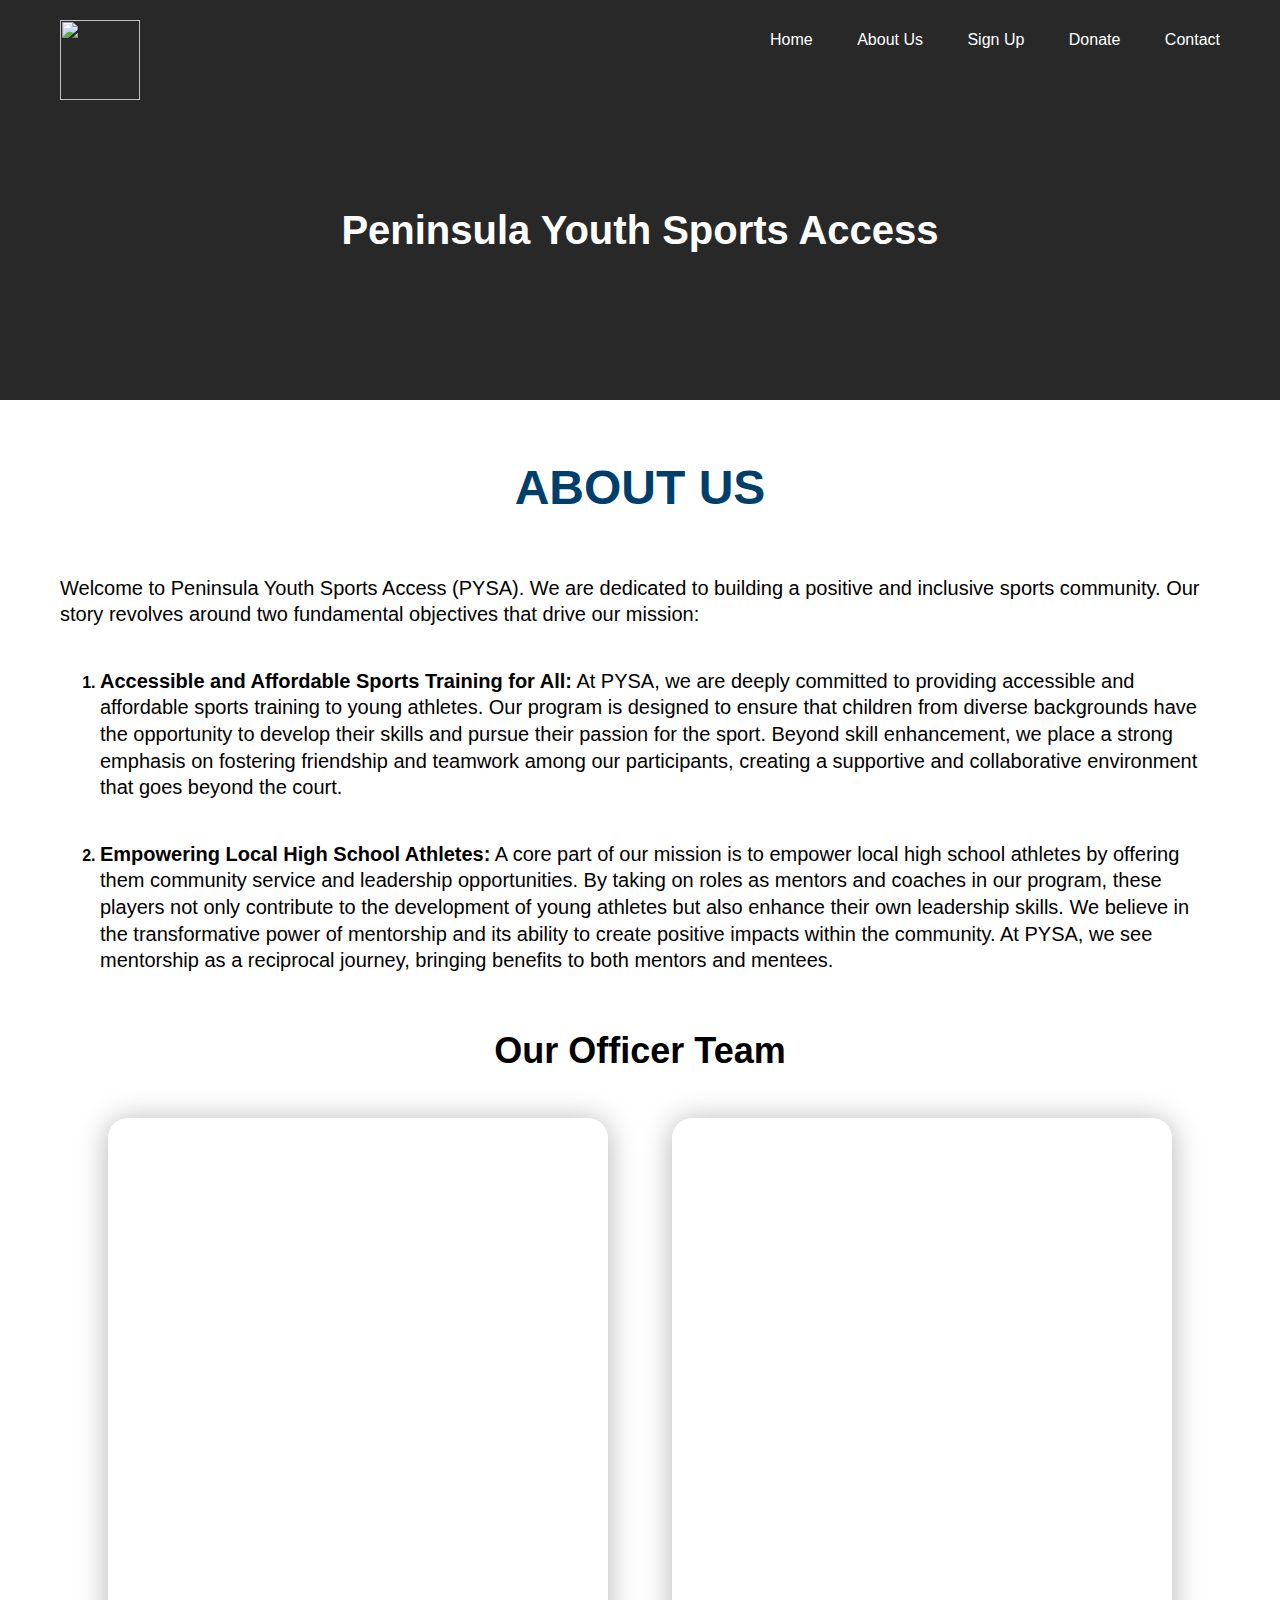
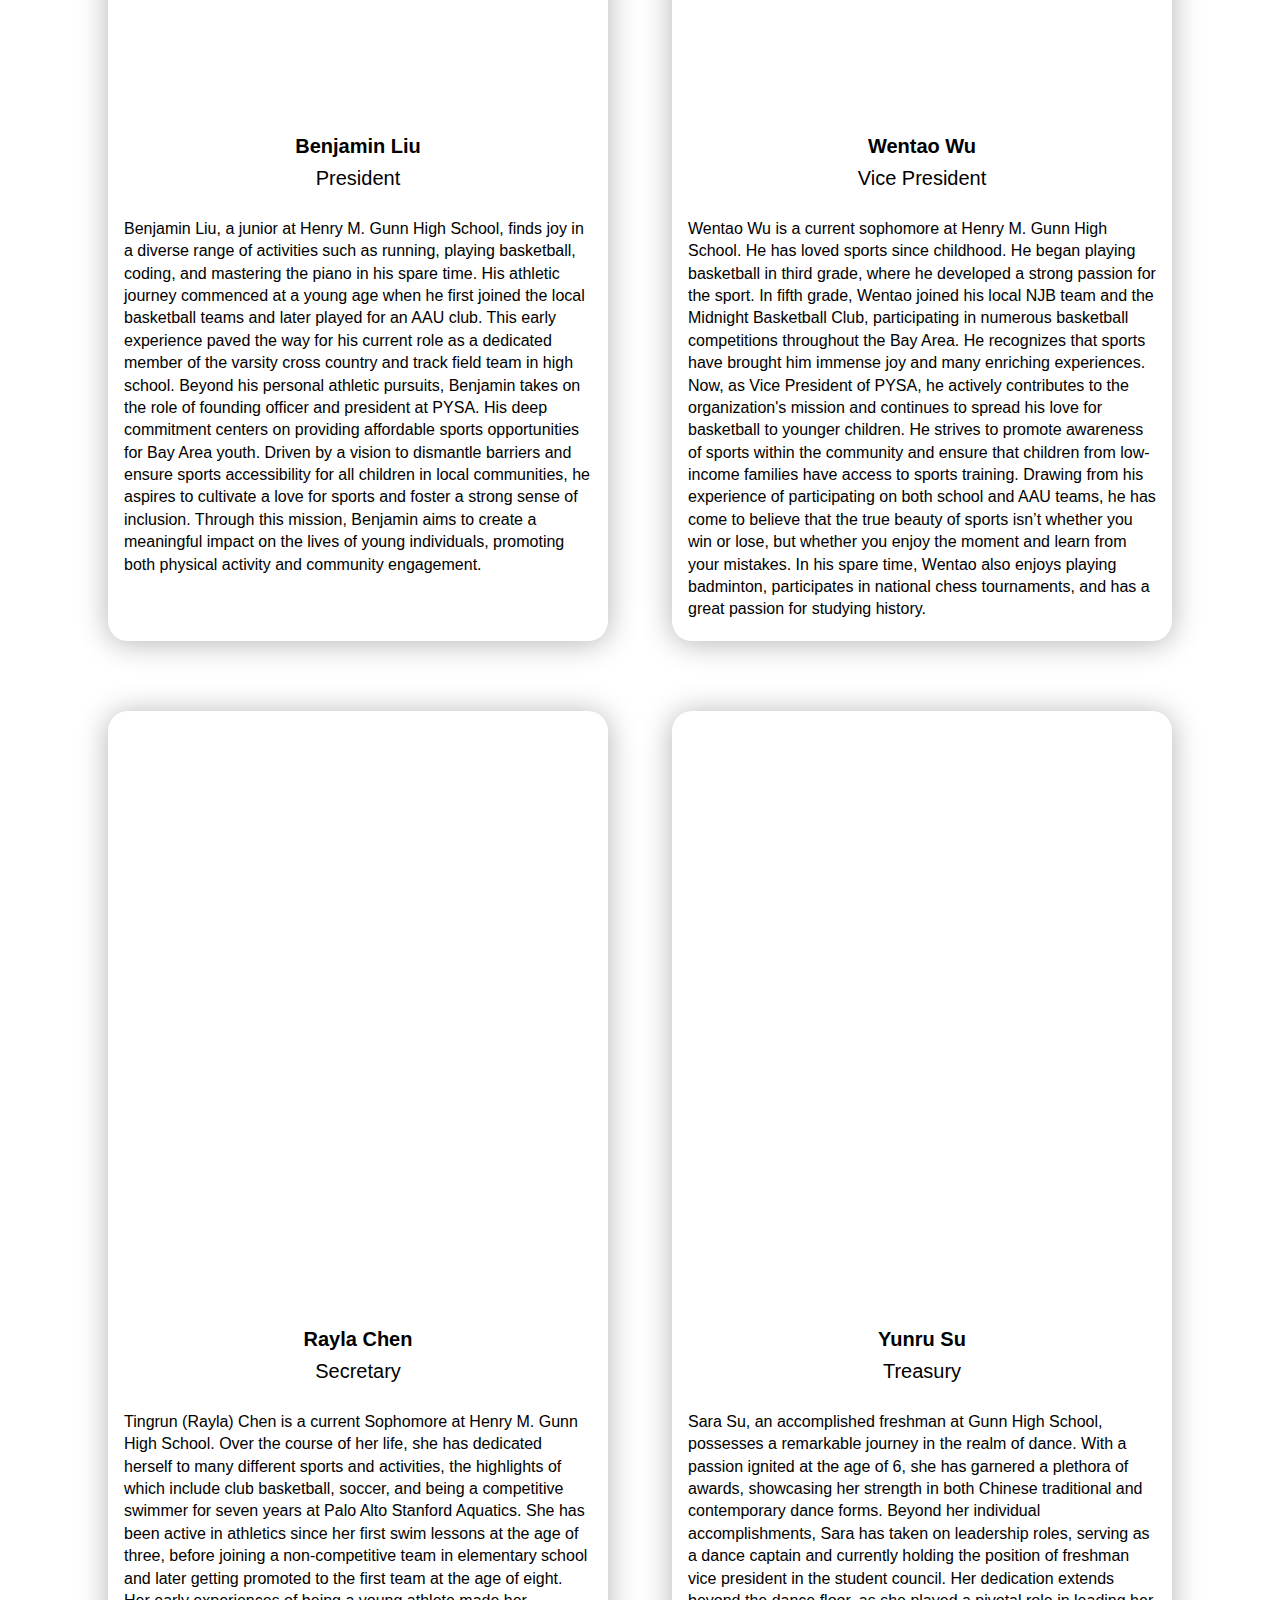
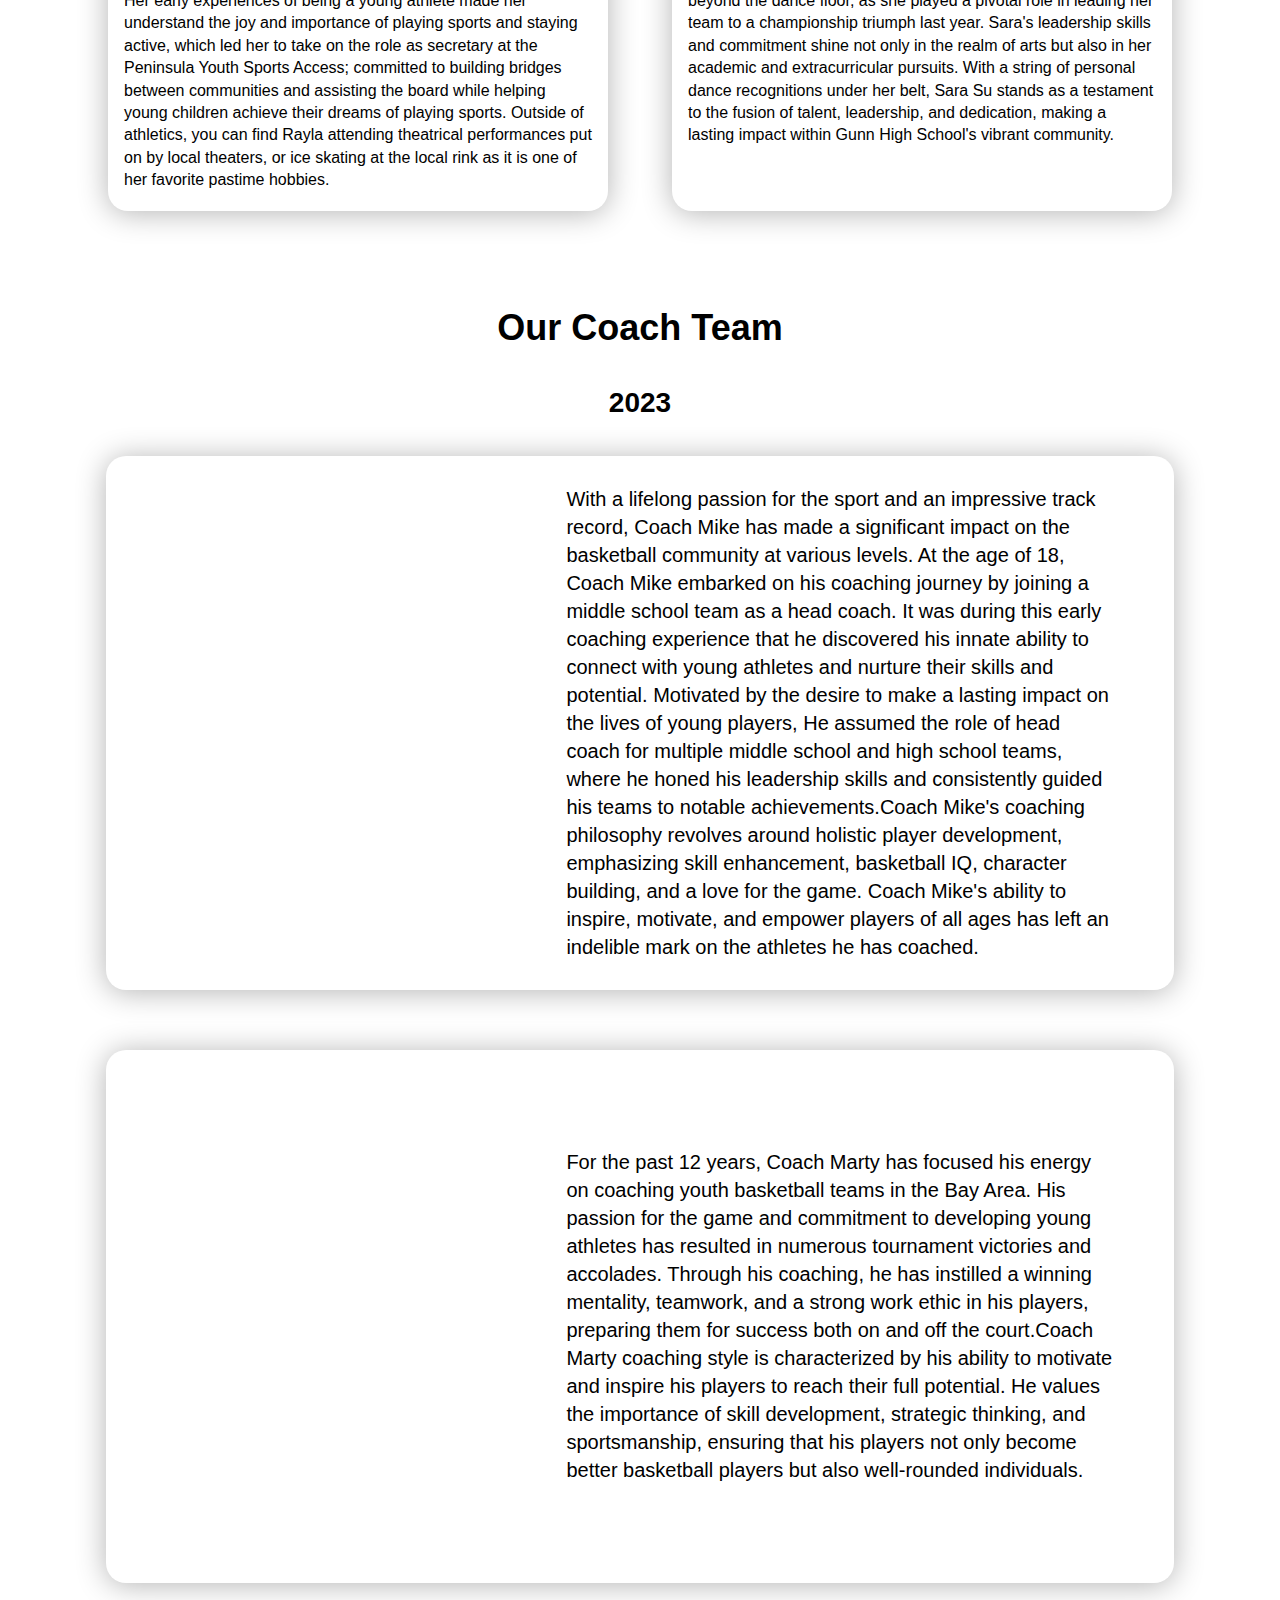
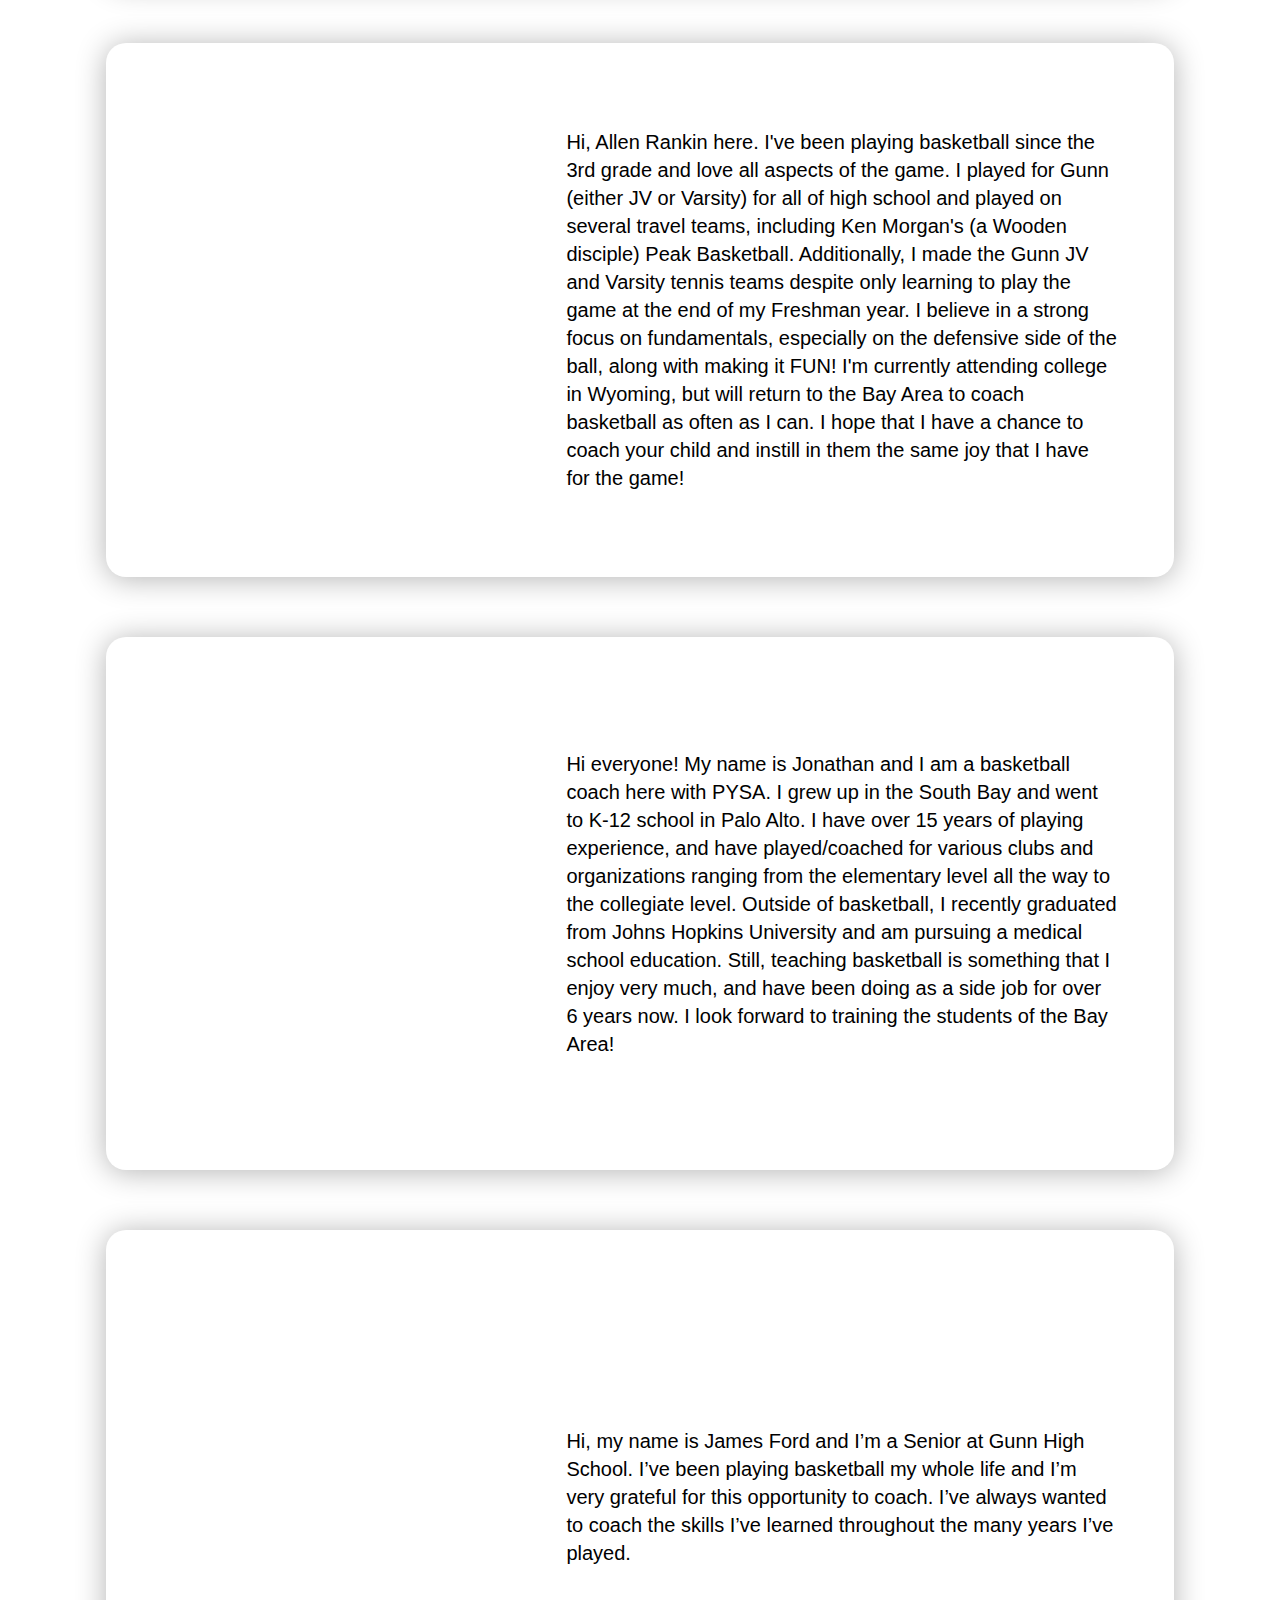
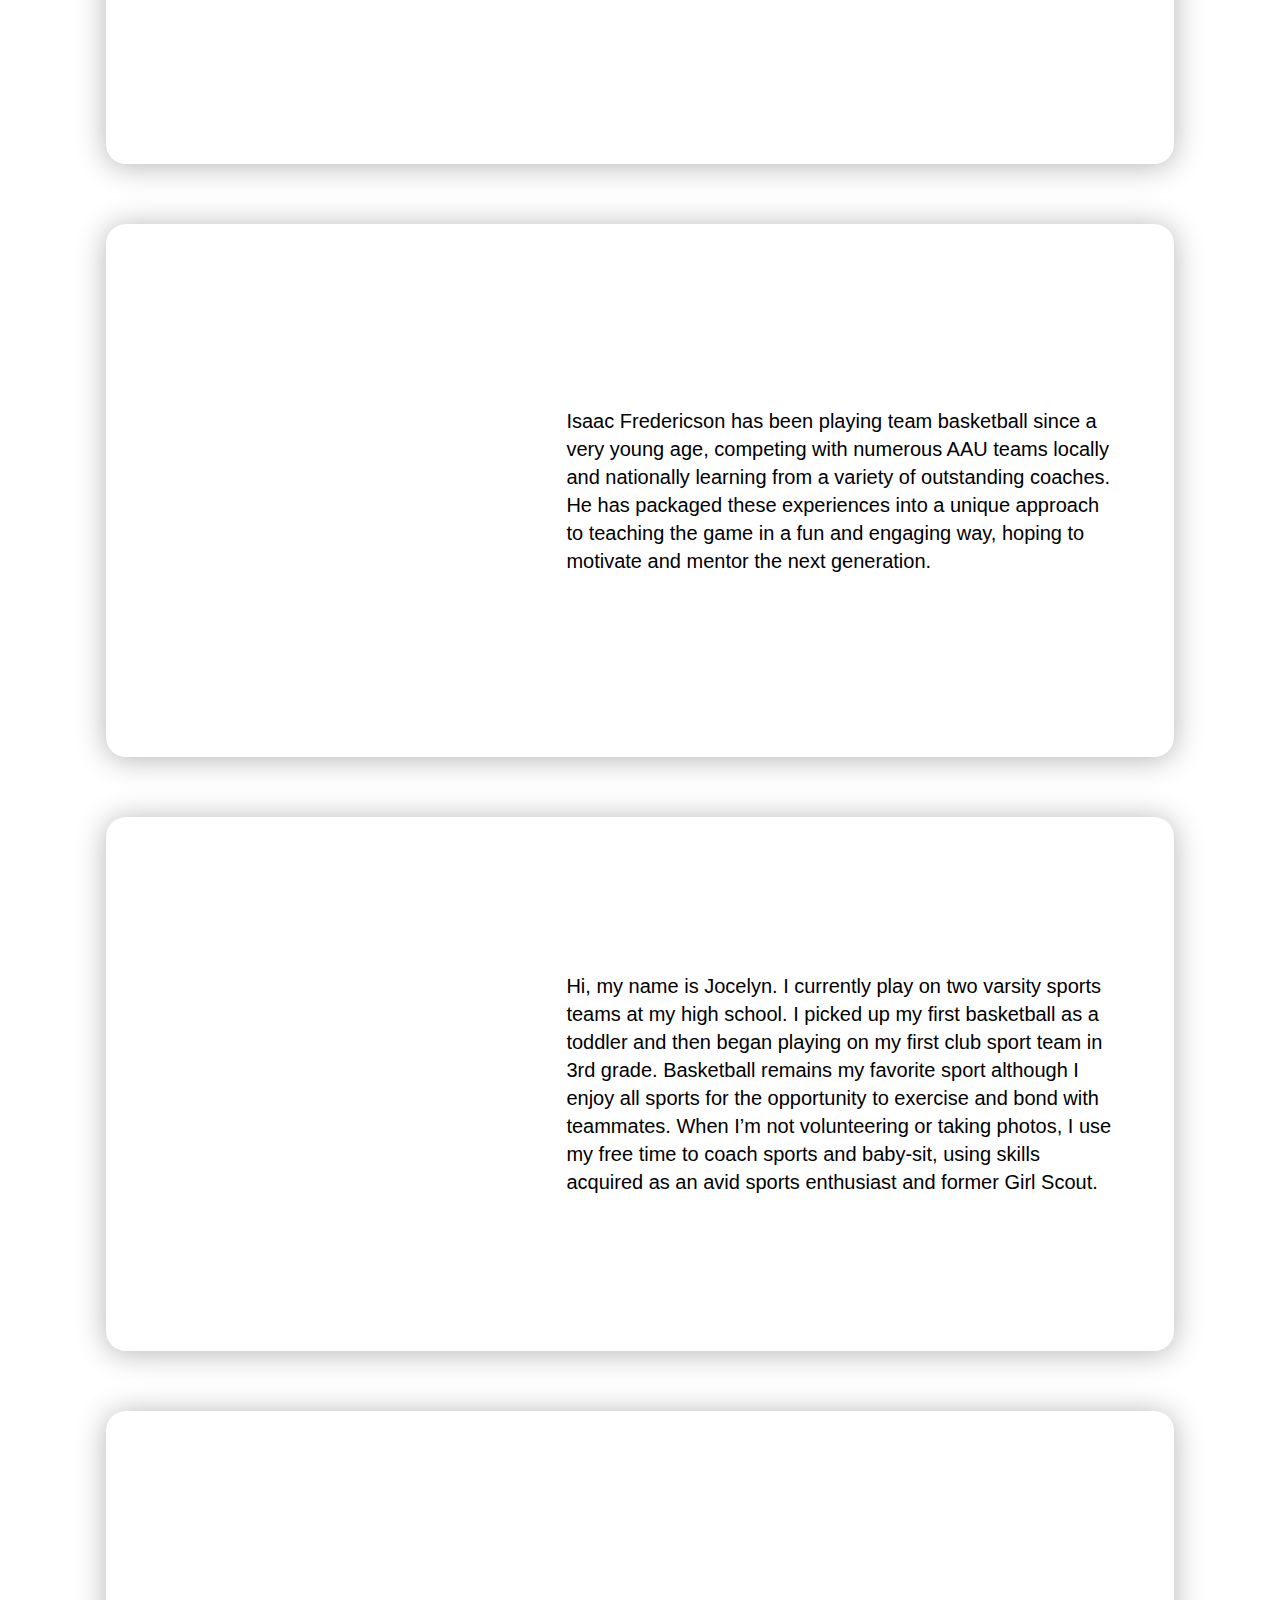
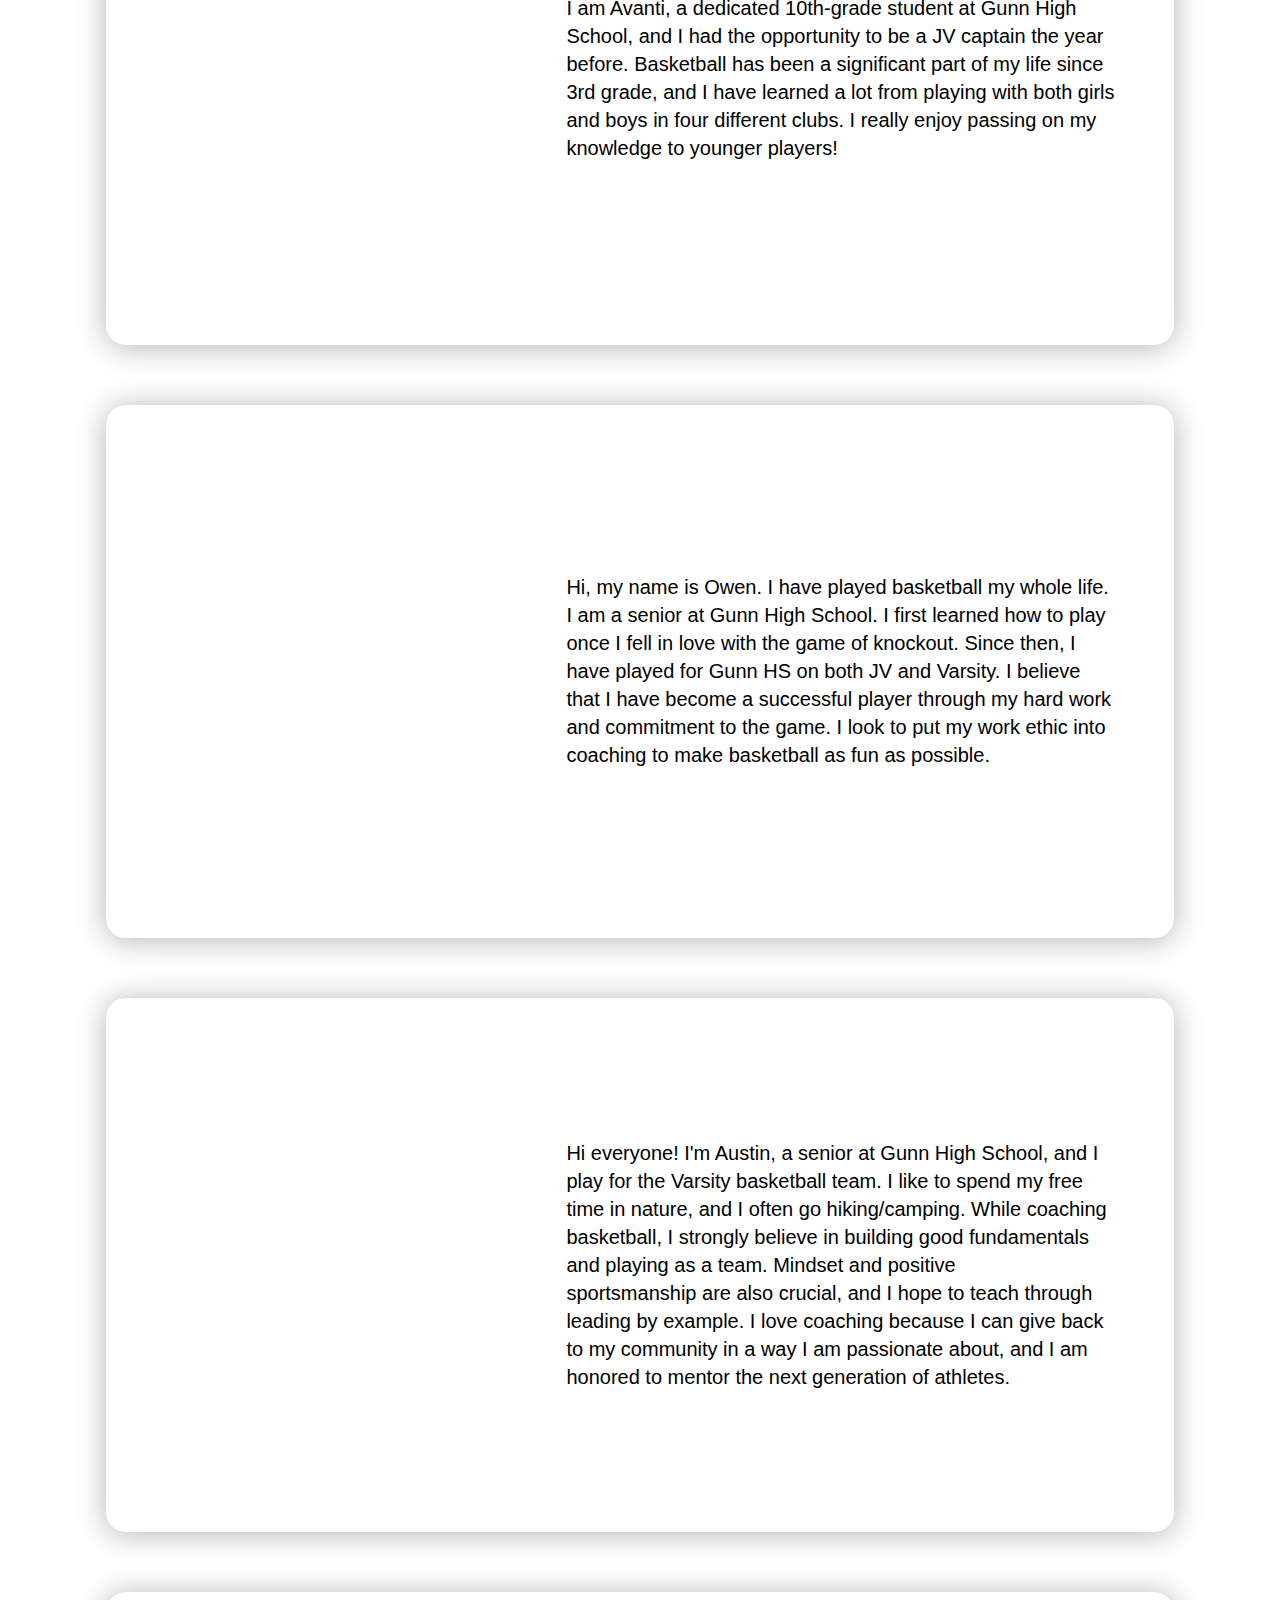
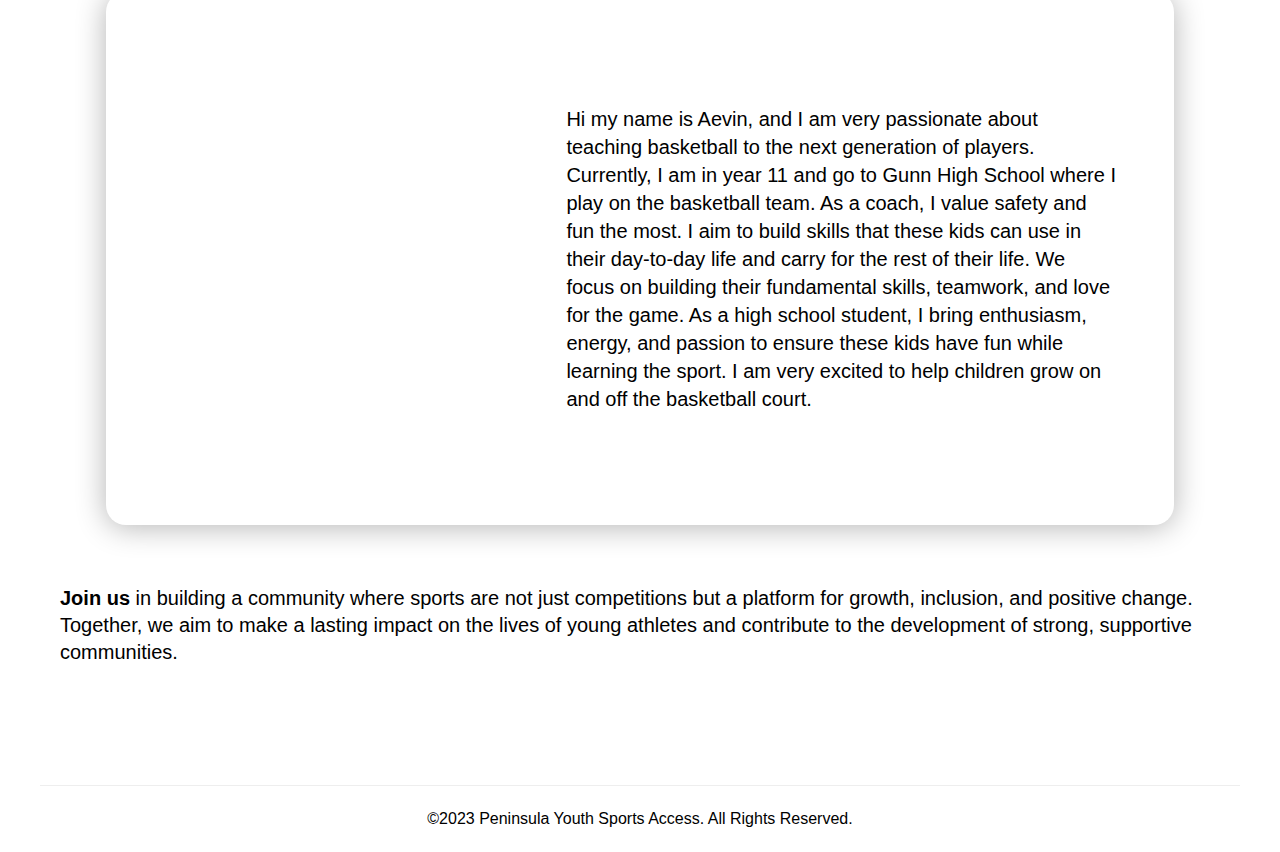
==== about.html @ 5af93bb2 "update" ====
<!DOCTYPE html>
<html>
  <head>
    <meta charset="UTF-8">
    <meta name="viewport" content="width=device-width, initial-scale=1.0">
    <meta http-equiv="Cache-Control" content="no-cache, no-store, must-revalidate" />
    <meta http-equiv="Pragma" content="no-cache" />
    <meta http-equiv="Expires" content="0" /> 
    <link rel="stylesheet" type="text/css" href="main.css?v=3" />   
    <title>About - Peninsula Youth Sports Access</title>
    <style>
      ol li {
          font-weight:bold;
      }
      li > p {
          font-weight:normal;
      }
    </style>
  </head>
  <body>
    <div class="header-section header-background" id="home">
      <div class="header-filter"></div>
      <div class="navigation">
        <div class="wrapper">
          <div class="logo">
            <a href="index.html">
              <img src="https://i.ibb.co/4RLzNcg/logo.png"></img>
            </a>
          </div>
          <button onclick="toggleLinks()">
            <img src="menu.svg"></img>
          </button>
          <div class="links" id="links">
            <a href="index.html">Home</a>
            <a href="about.html">About Us</a>          
            <a href="signup.html">Sign Up</a>
            <a href="donate.html">Donate</a>
            <a href="contact.html">Contact</a>          
          </div>
        </div>      
      </div>
      <div class="header wrapper">
        <h1>Peninsula Youth Sports Access</h1>
      </div>
    </div>    
    <div class="content-section wrapper about">  
      <h2>ABOUT US</h2>
      <p class="brief">
        Welcome to Peninsula Youth Sports Access (PYSA). We are dedicated to building a positive and inclusive sports community. Our story revolves around two fundamental objectives that drive our mission:
      </p>      
      <ol>
        <li>
          <p><b>Accessible and Affordable Sports Training for All:</b> At PYSA, we are deeply committed to providing accessible and affordable sports training to young athletes. Our program is designed to ensure that children from diverse backgrounds have the opportunity to develop their skills and pursue their passion for the sport. Beyond skill enhancement, we place a strong emphasis on fostering friendship and teamwork among our participants, creating a supportive and collaborative environment that goes beyond the court.</p>
        </li>
        <li>
          <p><b>Empowering Local High School Athletes:</b> A core part of our mission is to empower local high school athletes by offering them community service and leadership opportunities. By taking on roles as mentors and coaches in our program, these players not only contribute to the development of young athletes but also enhance their own leadership skills. We believe in the transformative power of mentorship and its ability to create positive impacts within the community. At PYSA, we see mentorship as a reciprocal journey, bringing benefits to both mentors and mentees.</p>
        </li>
      </ol>
      <h3>Our Officer Team</h3>
      <div class="member">        
        <div class="card">
          <div class="avatar avatar-0">
          </div>
          <p>
            <b>Benjamin Liu</b><br/>
            <span>President</span>
          </p>
          <p class="intro">
            Benjamin Liu, a junior at Henry M. Gunn High School, finds joy in a diverse range of activities such as running, playing basketball, coding, and mastering the piano in his spare time. His athletic journey commenced at a young age when he first joined the local basketball teams and later played for an AAU club. This early experience paved the way for his current role as a dedicated member of the varsity cross country and track field team in high school. Beyond his personal athletic pursuits, Benjamin takes on the role of founding officer and president at PYSA. His deep commitment centers on providing affordable sports opportunities for Bay Area youth. Driven by a vision to dismantle barriers and ensure sports accessibility for all children in local communities, he aspires to cultivate a love for sports and foster a strong sense of inclusion. Through this mission, Benjamin aims to create a meaningful impact on the lives of young individuals, promoting both physical activity and community engagement.
          </p>
        </div>
        <div class="card">
          <div class="avatar avatar-1">
          </div>
          <p>
            <b>Wentao Wu</b><br/>
            <span>Vice President</span>
          </p>
          <p class="intro">
            Wentao Wu is a current sophomore at Henry M. Gunn High School. He has loved sports since childhood. He began playing basketball in third grade, where he developed a strong passion for the sport. In fifth grade, Wentao joined his local NJB team and the Midnight Basketball Club, participating in numerous basketball competitions throughout the Bay Area. He recognizes that sports have brought him immense joy and many enriching experiences. Now, as Vice President of PYSA, he actively contributes to the organization's mission and continues to spread his love for basketball to younger children. He strives to promote awareness of sports within the community and ensure that children from low-income families have access to sports training. Drawing from his experience of participating on both school and AAU teams, he has come to believe that the true beauty of sports isn’t whether you win or lose, but whether you enjoy the moment and learn from your mistakes. In his spare time, Wentao also enjoys playing badminton, participates in national chess tournaments, and has a great passion for studying history.
          </p>
          
        </div>                
      </div>
      <div class="member">        
        <div class="card">
          <div class="avatar avatar-2">
          </div>
          <p>
            <b>Rayla Chen</b><br/>
            <span>Secretary</span>
          </p>
          <p class="intro">
            Tingrun (Rayla) Chen is a current Sophomore at Henry M. Gunn High School. Over the course of her life, she has dedicated herself to many different sports and activities, the highlights of which include club basketball, soccer, and being a competitive swimmer for seven years at Palo Alto Stanford Aquatics. She has been active in athletics since her first swim lessons at the age of three, before joining a non-competitive team in elementary school and later getting promoted to the first team at the age of eight. Her early experiences of being a young athlete made her understand the joy and importance of playing sports and staying active, which led her to take on the role as secretary at the Peninsula Youth Sports Access; committed to building bridges between communities and assisting the board while helping young children achieve their dreams of playing sports. Outside of athletics, you can find Rayla attending theatrical performances put on by local theaters, or ice skating at the local rink as it is one of her favorite pastime hobbies.
          </p>
        </div>
        <div class="card">
          <div class="avatar avatar-3">
          </div>
          <p>
            <b>Yunru Su</b><br/>
            <span>Treasury</span>
          </p>
          <p class="intro">
            Sara Su, an accomplished freshman at Gunn High School, possesses a remarkable journey in the realm of dance. With a passion ignited at the age of 6, she has garnered a plethora of awards, showcasing her strength in both Chinese traditional and contemporary dance forms. Beyond her individual accomplishments, Sara has taken on leadership roles, serving as a dance captain and currently holding the position of freshman vice president in the student council.
Her dedication extends beyond the dance floor, as she played a pivotal role in leading her team to a championship triumph last year. Sara's leadership skills and commitment shine not only in the realm of arts but also in her academic and extracurricular pursuits. With a string of personal dance recognitions under her belt, Sara Su stands as a testament to the fusion of talent, leadership, and dedication, making a lasting impact within Gunn High School's vibrant community.
          </p>
        </div>                
      </div>
      <h3>Our Coach Team</h3>
      <h4>2023</h4>      
      <div class="member-2">   
        <div class="card">
          <div class="avatar avatar-17">
          </div>
          <div class="intro">
            <blockquote>
              With a lifelong passion for the sport and an impressive track record, Coach Mike has made a significant impact on the basketball community at various levels. At the age of 18, Coach Mike embarked on his coaching journey by joining a middle school team as a head coach. It was during this early coaching experience that he discovered his innate ability to connect with young athletes and nurture their skills and potential. Motivated by the desire to make a lasting impact on the lives of young players, He assumed the role of head coach for multiple middle school and high school teams, where he honed his leadership skills and consistently guided his teams to notable achievements.​Coach Mike's coaching philosophy revolves around holistic player development, emphasizing skill enhancement, basketball IQ, character building, and a love for the game. Coach Mike's ability to inspire, motivate, and empower players of all ages has left an indelible mark on the athletes he has coached.
            </blockquote>
          </div>
        </div>     
        <div class="card">
          <div class="avatar avatar-16">
          </div>
          <div class="intro">
            <blockquote>
              For the past 12 years, Coach Marty has focused his energy on coaching youth basketball teams in the Bay Area. His passion for the game and commitment to developing young athletes has resulted in numerous tournament victories and accolades. Through his coaching, he has instilled a winning mentality, teamwork, and a strong work ethic in his players, preparing them for success both on and off the court.​Coach Marty coaching style is characterized by his ability to motivate and inspire his players to reach their full potential. He values the importance of skill development, strategic thinking, and sportsmanship, ensuring that his players not only become better basketball players but also well-rounded individuals. 
            </blockquote>
          </div>
        </div>    
        <div class="card">
          <div class="avatar avatar-15">
          </div>
          <div class="intro">
            <blockquote>
              Hi, Allen Rankin here. I've been playing basketball since the 3rd grade and love all aspects of the game. I played for Gunn (either JV or Varsity) for all of high school and played on several travel teams, including Ken Morgan's (a Wooden disciple) Peak Basketball. Additionally, I made the Gunn JV and Varsity tennis teams despite only learning to play the game at the end of my Freshman year. I believe in a strong focus on fundamentals, especially on the defensive side of the ball, along with making it FUN! I'm currently attending college in Wyoming, but will return to the Bay Area to coach basketball as often as I can. I hope that I have a chance to coach your child and instill in them the same joy that I have for the game!
            </blockquote>
          </div>
        </div> 
        <div class="card">
          <div class="avatar avatar-11">
          </div>
          <div class="intro">
            <blockquote>
              Hi everyone! My name is Jonathan and I am a basketball coach here with PYSA. 
              I grew up in the South Bay and went to K-12 school in Palo Alto. I have over 
              15 years of playing experience, and have played/coached for 
              various clubs and organizations ranging from the elementary level all the
              way to the collegiate level. Outside of basketball, I recently graduated from
              Johns Hopkins University and am pursuing a medical school education. Still,
              teaching basketball is something that I enjoy very much, and have been
              doing as a side job for over 6 years now. I look forward to training the
              students of the Bay Area!
            </blockquote>
          </div>
        </div>
        <div class="card">
          <div class="avatar avatar-12">
          </div>
          <div class="intro">
            <blockquote>
              Hi, my name is James Ford and I’m a Senior at Gunn 
              High School. I’ve been playing basketball my whole life
              and I’m very grateful for this opportunity to coach. I’ve
              always wanted to coach the skills I’ve learned
              throughout the many years I’ve played.
            </blockquote>
          </div>
        </div> 

        <div class="card">
          <div class="avatar avatar-13">
          </div>
          <div class="intro">
            <blockquote>
              Isaac Fredericson has been playing team basketball since a very
              young age, competing with numerous AAU teams locally and
              nationally learning from a variety of outstanding coaches. He has
              packaged these experiences into a unique approach to teaching the
              game in a fun and engaging way, hoping to motivate and mentor the
              next generation.
            </blockquote>
          </div>
        </div>
        <div class="card">
          <div class="avatar avatar-14">
          </div>
          <div class="intro">
            <blockquote>
              Hi, my name is Jocelyn. I currently play on two varsity sports teams
              at my high school. I picked up my first basketball as a toddler and
              then began playing on my first club sport team in 3rd
              grade. Basketball remains my favorite sport although I enjoy all
              sports for the opportunity to exercise and bond with
              teammates. When I’m not volunteering or taking photos, I use my
              free time to coach sports and baby-sit, using skills acquired as an
              avid sports enthusiast and former Girl Scout.
            </blockquote>
          </div>
        </div>  
        <div class="card">
          <div class="avatar avatar-18">
          </div>
          <div class="intro">
            <blockquote>
              I am Avanti, a dedicated 10th-grade student at Gunn
              High School, and I had the opportunity to be a JV
              captain the year before. Basketball has been a
              significant part of my life since 3rd grade, and I have
              learned a lot from playing with both girls and boys in four
              different clubs. I really enjoy passing on my knowledge
              to younger players!
            </blockquote>
          </div>
        </div> 
        <div class="card">
          <div class="avatar avatar-19">
          </div>
          <div class="intro">
            <blockquote>
              Hi, my name is Owen. I have played basketball my whole life. I am a senior at Gunn High School. I first
learned how to play once I fell in love with the game of knockout. Since then, I have played for Gunn HS
on both JV and Varsity. I believe that I have become a successful player through my hard work and
commitment to the game. I look to put my work ethic into coaching to make basketball as fun as
possible.
            </blockquote>
          </div>
        </div>   
        <div class="card">
          <div class="avatar avatar-20">
          </div>
          <div class="intro">
            <blockquote>
              Hi everyone! I'm Austin, a senior at Gunn High School, and I play for the Varsity basketball team. I like to
spend my free time in nature, and I often go hiking/camping. While coaching basketball, I strongly
believe in building good fundamentals and playing as a team. Mindset and positive sportsmanship are
also crucial, and I hope to teach through leading by example. I love coaching because I can give back to
my community in a way I am passionate about, and I am honored to mentor the next generation of
athletes.
            </blockquote>
          </div>
        </div>       
        <div class="card">
          <div class="avatar avatar-21">
          </div>
          <div class="intro">
            <blockquote>
              Hi my name is Aevin, and I am very passionate about teaching basketball to the next generation of
players. Currently, I am in year 11 and go to Gunn High School where I play on the basketball team. As a
coach, I value safety and fun the most. I aim to build skills that these kids can use in their day-to-day life
and carry for the rest of their life. We focus on building their fundamental skills, teamwork, and love for
the game. As a high school student, I bring enthusiasm, energy, and passion to ensure these kids have
fun while learning the sport. I am very excited to help children grow on and off the basketball court.
            </blockquote>
          </div>
        </div>                        
      </div>
      <p class="brief"><b>Join us</b> in building a community where sports are not just competitions but a platform for growth, inclusion, and positive change. Together, we aim to make a lasting impact on the lives of young athletes and contribute to the development of strong, supportive communities.</p>
    </div>
    
    <div class="footer">      
      <p>©2023 Peninsula Youth Sports Access. All Rights Reserved.</p>
    </div>
    <script src="zepto.min.js"></script>
    <script src="main.js"></script>
  </body>
</html>
---- main.css ----
html, body {
  margin: 0;
  padding: 0;
  background: white;
  color: #000000;
  font-family: "SF Pro Text","SF Pro Icons",Helvetica Neue,Helvetica,Arial,sans-serif;
}

a {
  color: rgb(0, 102, 204);
  text-decoration: none;
}

.wrapper {
  max-width: 1200px;
  margin: 0 auto;
  padding: 0 20px;
  box-sizing:border-box;
}

.navigation {
  position: relative;
  z-index: 2;
}

.navigation button {
  display: none;
  width: 40px;
  height: 40px;
  padding: 8px;
  box-sizing: border-box;
  position: absolute;
  line-height: 80px;
  right: 20px;
  top: 10px;
  background: none;
  border: none;
  padding: 0;
}
.navigation button img {
  width: 24px;
  height: 24px;
}

.header-section {
  color: white;
  height: 80px;
  line-height: 80px;
  background-color: #333333;
}

.header-filter {
  background-color: rgba(0,0,0,.2);
  /* backdrop-filter: blur(5px); */
  position: absolute;
  top: 0;
  left: 0;
  width: 100%;
  height: 100%;
  z-index: 1;
}

.header-background {
  height: 400px;
  background-size: cover;
  position: relative;
}

.content-section {
  padding-bottom: 40px;
  overflow: hidden;
}

.content-section h2 {
  font-size: 48px;
  font-weight: 900;
  text-align: center;
  padding: 20px 0;
  color:#003F6C;
}
.content-section p {
  font-size: 20px;
  font-weight: 400;
  padding-bottom: 20px;
  line-height:1.33;
}

.links {
  float: right;
}

.sub-links {
  display: inline-block;
  position: relative;  
  z-index:4;
}

.sub-links-menu {
  position: absolute;
  background: rgba(0, 0, 0, .6);
  border-radius: 8px;
  top: 64px;
  left: 22px;
  padding: 12px 18px;
  line-height: 32px;
  display: none;
  
}

.sub-links:hover {
  padding-bottom: 80px;
}

.sub-links:hover .sub-links-menu {
  display: block;
}

.links a, .links span {
  margin-left: 40px;
  color: white;
  text-decoration: none; 
  white-space: nowrap;
}

.sub-links-menu a {
  margin-left: 0;
 
}

.links a:hover {
  text-decoration: underline;
}

.logo {
  font-size: 20px;
  font-weight: 700;
  float: left;
  line-height: 80px;
  height: 80px;
}

.logo img {
  width: 80px;
  height: 80px;
  margin-top: 20px;
}

.logo a {
  display: block;
  color: white;
}

.header h1 {
  font-size: 40px;
  font-weight: 900;  
  text-align: center;
  line-height: 60px;
  position: relative;
  z-index: 1;
  padding: 0;
  margin: 0;
  padding-top: 200px;
  width: 100%;
}

.calendar {
  width: 100%;
}

.calendar td {
  text-align: center;
}

@keyframes fade-out {
  from {opacity: 0;}
  to {opacity: 1;}
}

@keyframes slide {
  from {transform: translate(100%, 0)};
  to {transform: translate(0, 0)};
}

@keyframes popup {
  from {transform: scale(0, 0)};
  to {transform: scale(1, 1)};
}

@media (max-width:640px) {
  .navigation button {
    display: block;
  }
  .links {
    display:none;
    position: absolute;
    background: #f1f1f1;
    right: 28px;
    top: 70px;
    border-radius: 5px;
    box-shadow: 5px 5px 20px rgba(0, 0, 0, 0.3);
    animation-name: slide;
    animation-duration: 0.3s;
    line-height: 32px;
    padding: 20px;
    z-index: 20;
  }

  .links a, .links span {
    display: block;
    color: #000000;
    margin: 0;
  }

  .sub-links {
    margin: 0;
  }

  .sub-links-menu {
    position: static;    
    padding: 0 0 0 20px;
    line-height: 32px;    
    margin: 0;
    display: block;
    background: none;
  }
  
  .sub-links:hover {
    padding-bottom: 0;
  }
  
  .navigation h1 {
    padding-top: 50px;
    font-size: 24px;
  }

  .header h1 {
    font-size: 28px;
    padding-top: 130px;
    line-height: 1.5;
    width: 300px;
    left: 50%;
    margin-left: -150px;
  }
  .header-background {
    height: 320px;
  }

  .content-section h2 {
    font-size: 32px;
  }

  .events {
    overflow: auto;
  }

  #event {
    margin: 0 -12px;
  }

}

.footer {
  padding: 16px;
  text-align: center;
  border-top: 1px solid #eee;
  max-width: 1200px;
  margin: 40px auto 0;
  box-sizing: border-box;
}

.footer p {
  padding: 8px 0;
  margin: 0;
}

.footer img {
  vertical-align: middle;
  width: 24px;
  height: 24px;
}

/* slideshow */

.section-slides p {
  padding: 16px;
  text-align: center;
}

#slideshow {
  max-width: 1200px;
  margin: 0 auto;  
}

#slide-images {  
  width: 100%;
  aspect-ratio: 16 / 9;
  background: #f1f1f1;  
  position: relative;
}

.slide {
  width: 100%;
  height: 100%;
  position: absolute;
  left: 0;
  top: 0;
}

.slide.active .slide-image {
  opacity: 1;
}

.slide-image {
  width: 100%;
  height: 100%;  
  background: #f1f1f1 center no-repeat;
  background-size: cover;
  opacity: 0.3;
  transition: all .2s;
}

.dots {
  padding: 10px;
  text-align: center;
}

.dot {
  width: 8px;
  height: 8px;
  border-radius: 4px;
  background-color: rgba(0, 0, 0, .2);
  display: inline-block;
  margin: 0 4px;
  cursor: pointer;
  transition: all .2s;
}

.dot.active {
  background-color: rgba(0,0,0,.6);
  transform: scale(1.3);
}

.intro {
  margin-bottom: 20px;
}

.intro .image {
  float: left;
  width: 33%;
  aspect-ratio: 16 / 9;
  background: #f1f1f1 center;  
  background-size: cover;
  border-radius: 8px;
}

.intro p {
  overflow: hidden;
  padding-left: 12px;
}

.clear {
  clear: both;
}

@media (max-width:1200px) {
  #slideshow {
    overflow: hidden;
  }
}

.about h3, .about h4 {
  text-align: center;
}

.about h3 {
  font-size:36px;
  font-weight: medium;
}

.about h4 {
  font-size:28px;
}

.member {
  display: flex;
  flex-direction: row;
  justify-content: space-evenly;
}

.card {
  width: 50%;
  margin: 10px 16px 60px;
  text-align: center;
  border-radius: 20px;
  overflow: hidden;
  box-shadow: 0 2px 30px rgba(0,0,0,.3);
  max-width: 500px;
}

.card p {
  padding: 12px 16px;
  font-weight: normal;
  line-height: 32px;
  margin: 0;
}

.card p.intro {
  font-size: 16px;
  text-align: left;
  line-height: 1.4;
  padding-bottom: 20px;
}

.avatar {
  width: 100%;
  padding-bottom: 120%;
}

.member-2 .card {
  width: 92%;
  max-width: none;
  margin: 10px auto 60px;
  aspect-ratio: 2;
}

.member-2 blockquote {
  font-size: 20px;
  line-height: 1.4;
}

.member-2 .avatar {
  width: 400px;
  padding-bottom: 50%;
  margin-right: 20px;
  float:left;
}

.member-2 .intro {
  overflow: hidden;
  padding-right: 16px;
  text-align: left;
  display: flex;
  justify-content: center;
  align-items: center;
  height: 100%;
}

.card:hover {
  transform: scale(1.05);
  transition: all 0.3s;
}

.avatar-0 {
  background: url(https://i.ibb.co/mzBZPGB/IMG-9570.jpg) 50% 20% no-repeat;
  background-size: 100%;
}

.avatar-1 {
  background: url(https://i.ibb.co/FxNFN7x/IMG-9576.jpg) 60% 0% no-repeat;
  background-size: 105%;
}

.avatar-2 {
  background: url(https://i.ibb.co/JjJKfn9/65a8cecbbfff9001a2fad0cc14730e76.jpg) 50% 68% no-repeat;
  background-size: 100%;
}

.avatar-3 {
  background: url(https://i.ibb.co/LdbVQNQ/f3378e6698fe765c3bbf6ef966dcab9d.jpg) 50% 0% no-repeat;
  background-size: 100%;
}

.avatar-18 {
  background: url(https://i.ibb.co/FJYTSN1/Avanti.jpg) 50% 50% no-repeat;
  background-size: 100%;
}

.avatar-13 {
  background: url(https://i.ibb.co/vjvHTrK/Isaac.jpg) 50% 50% no-repeat;
  background-size: 125%;
}
.avatar-12 {
  background: url(https://i.ibb.co/9YnWsd4/James.jpg) 50% 50% no-repeat;
  background-size: 100%;
}

.avatar-11 {
  background: url(https://i.ibb.co/Jk9r2Sn/Jonathan.png) 50% 50% no-repeat;
  background-size: 135%;
}

.avatar-14 {
  background: url(https://i.ibb.co/y6sbNBR/28c57756c2565b287584d59a3b06cf9e.jpg) 65% 40% no-repeat;
  background-size: 180%;
}

.avatar-15 {
  background: url(https://i.ibb.co/jWd5wxt/Allen.jpg) 58% 40% no-repeat;
  background-size: 200%;
}

.avatar-16 {
  background: url(https://i.ibb.co/VDmCYGH/Coach-Marty.jpg) 50% 20% no-repeat;
  background-size: 180%;
}

.avatar-17 {
  background: url(https://i.ibb.co/F7yrsRk/Coach-Mike.jpg) 30% 50% no-repeat;
  background-size: 400%;
}

.avatar-19 {
  background: url(https://i.ibb.co/Gp7fTtf/Owen.jpg) 30% 0% no-repeat;
  background-size: 150%;
}

.avatar-20 {
  background: url(https://i.ibb.co/nM4PXWx/Austin.jpg) 100% 10% no-repeat;
  background-size: 200%;
}

.avatar-21 {
  background: url(https://i.ibb.co/R0MjzzT/Aevin.jpg) 0% 30% no-repeat;
  background-size: 200%;
}




@media(max-width:640px) {

  .member {
    display:block;
  }
  .card {
    width: auto;
  }

  .member-2 .card {
    width: auto;
    aspect-ratio: auto;
  }

  .member-2 .avatar {
    width: auto;
    padding-bottom: 120%;
    float: none;
    margin: 0;
  }
}

.donation {
  padding: 12px 32px;
  border-radius: 40px;
  font-weight: bold;
  border: none;
  background: #ffbd5d;
  line-height: 32px;
  font-size: 24px;
}
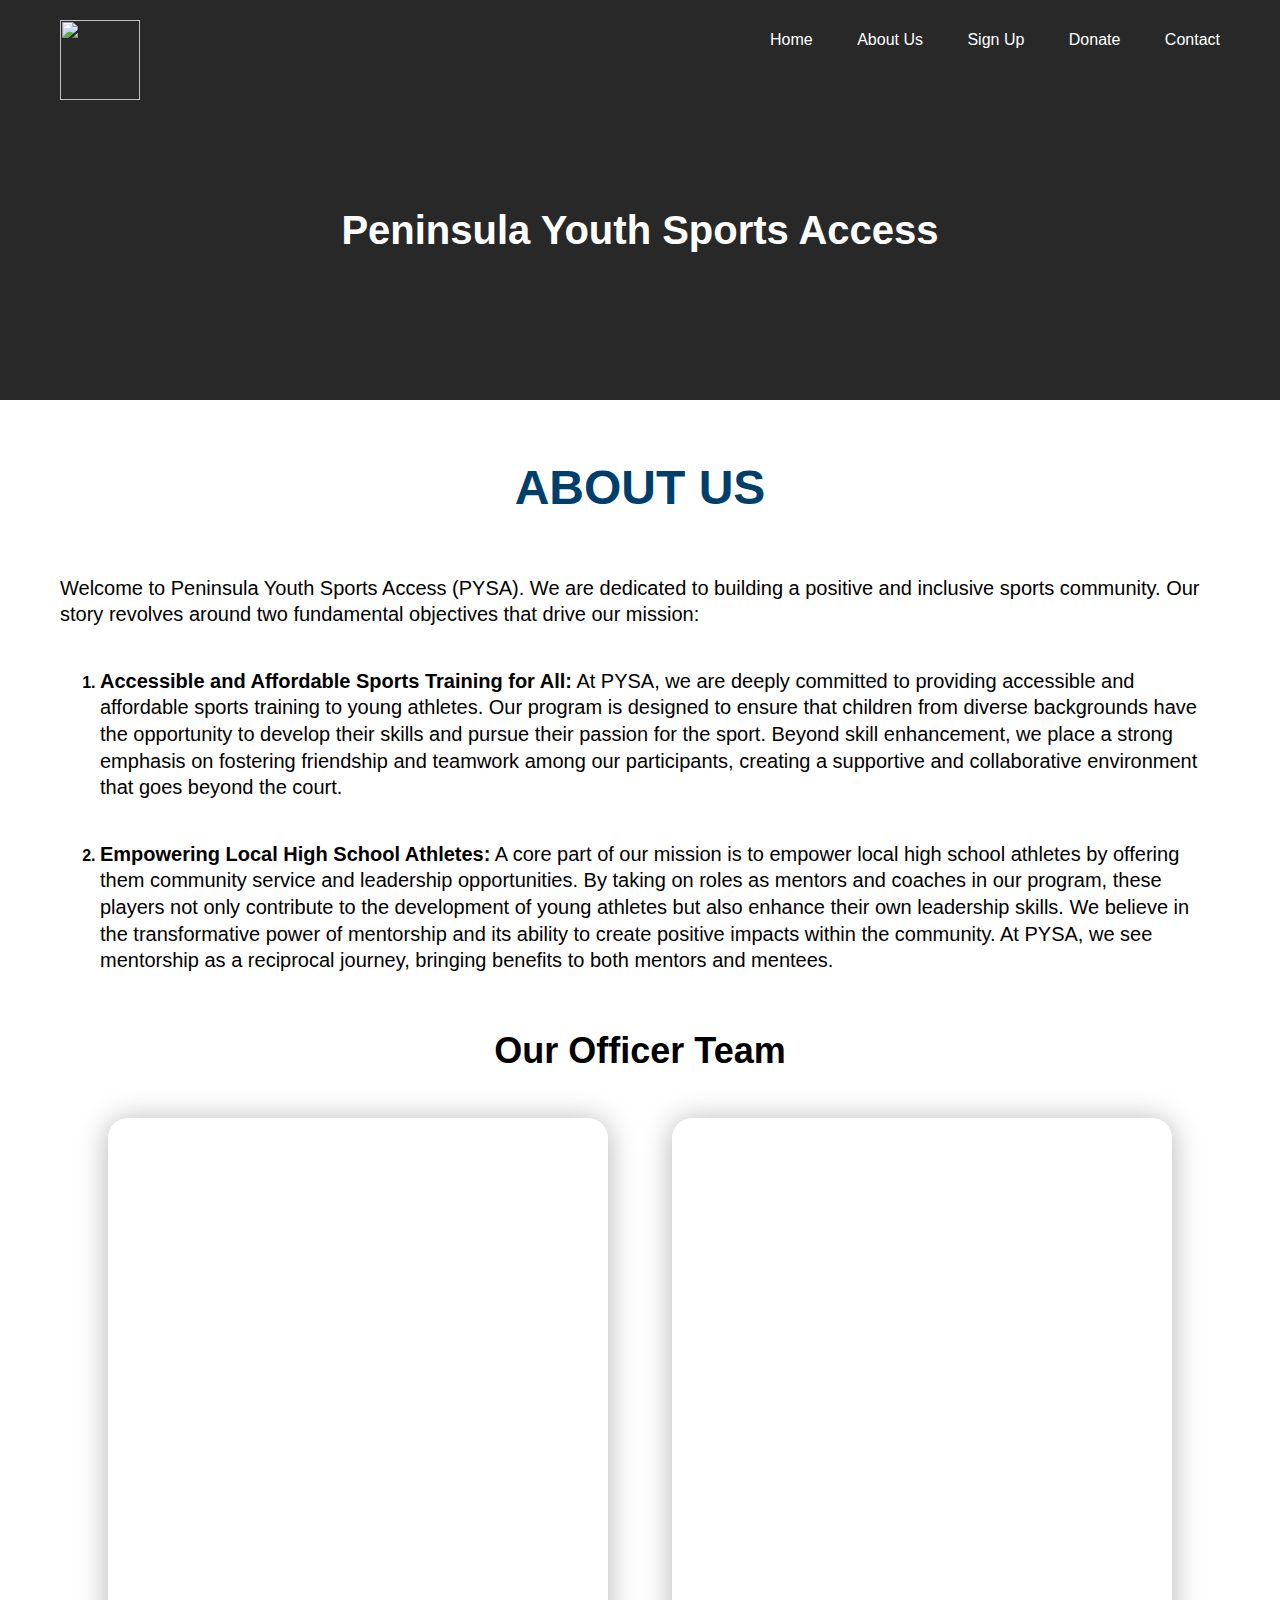
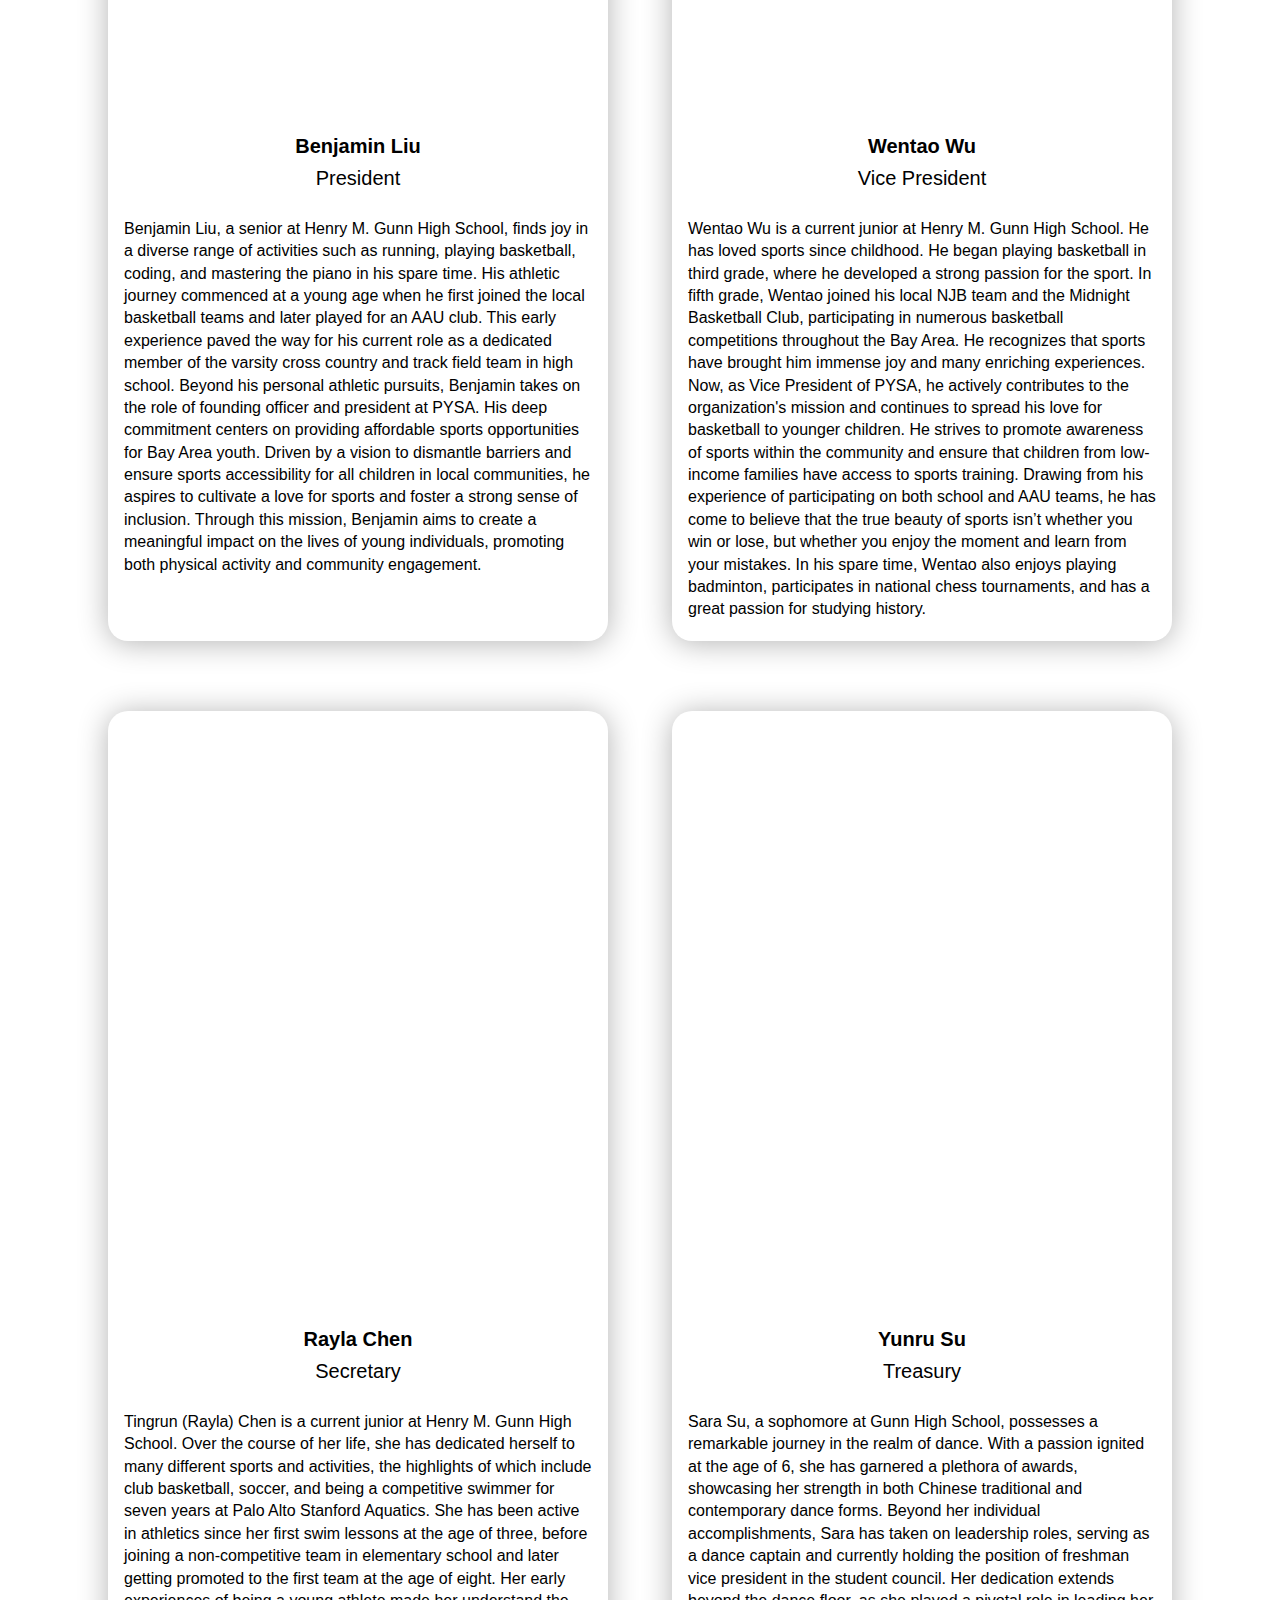
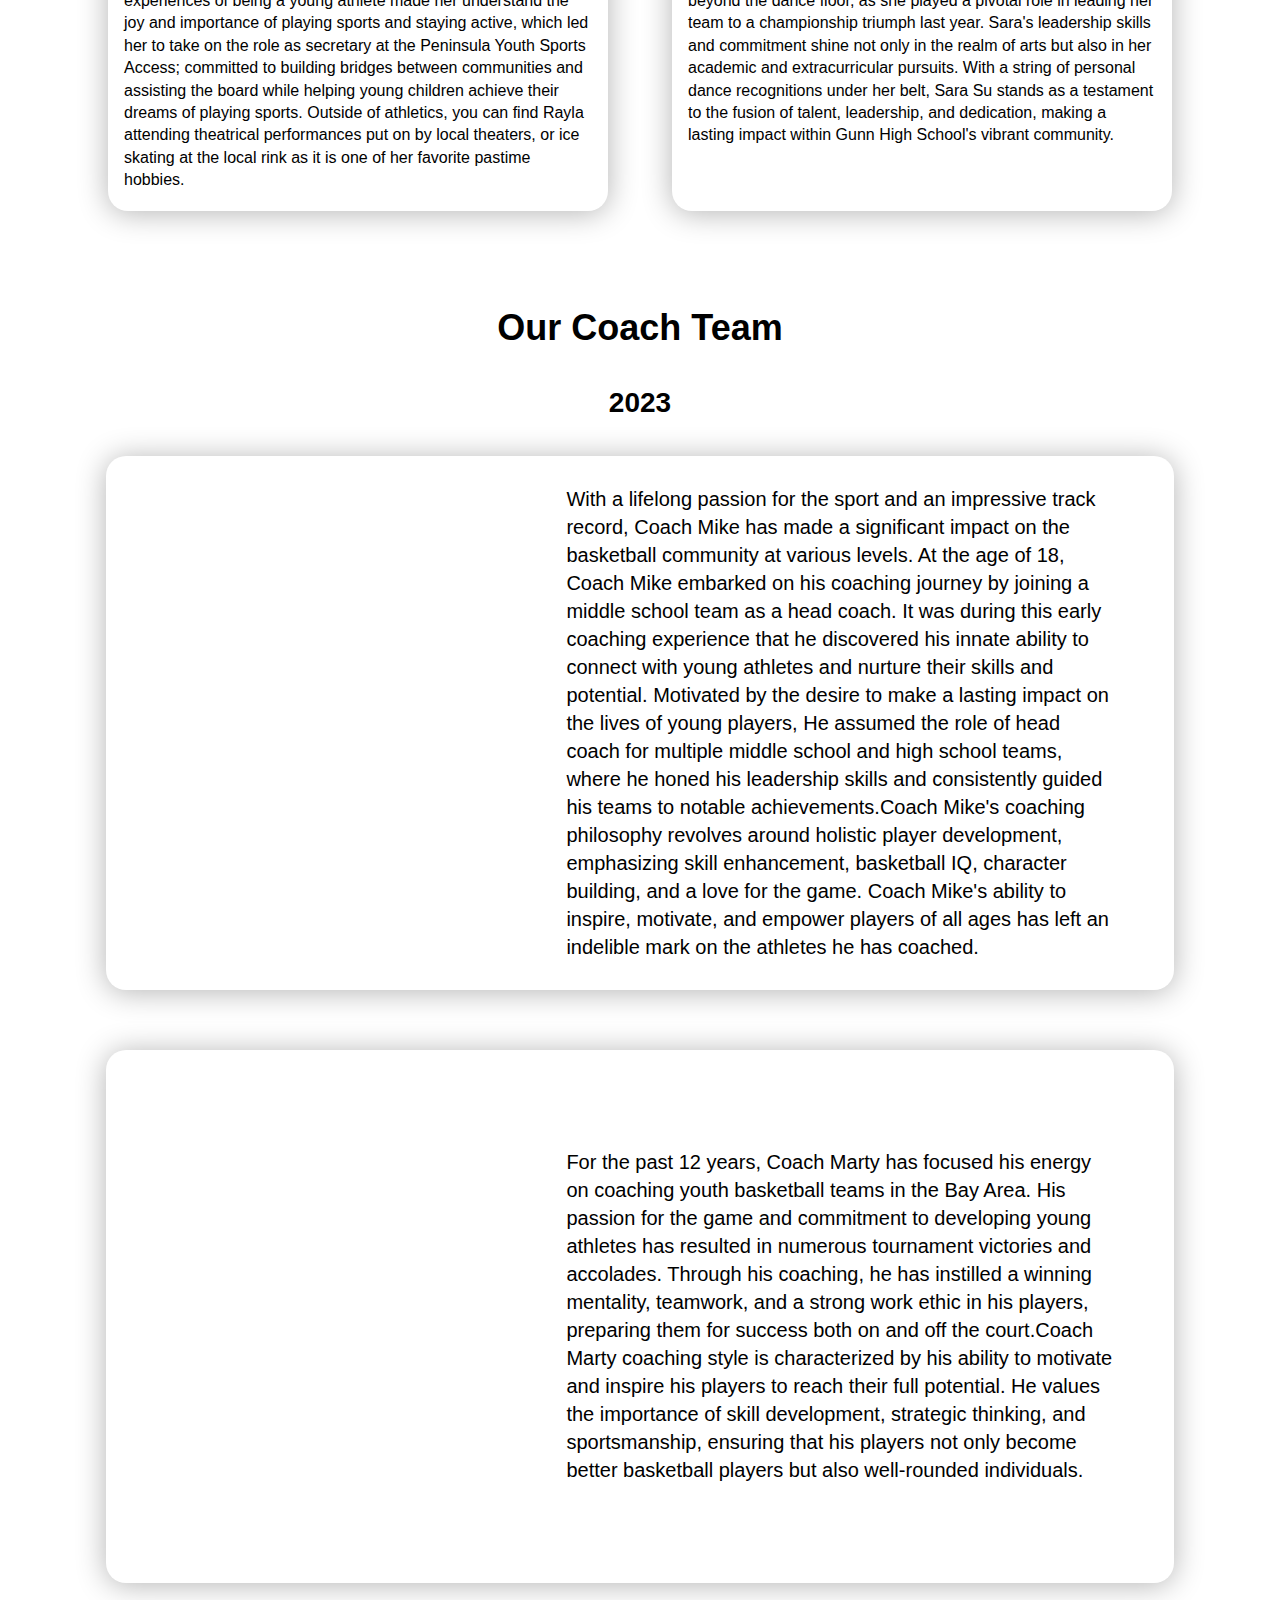
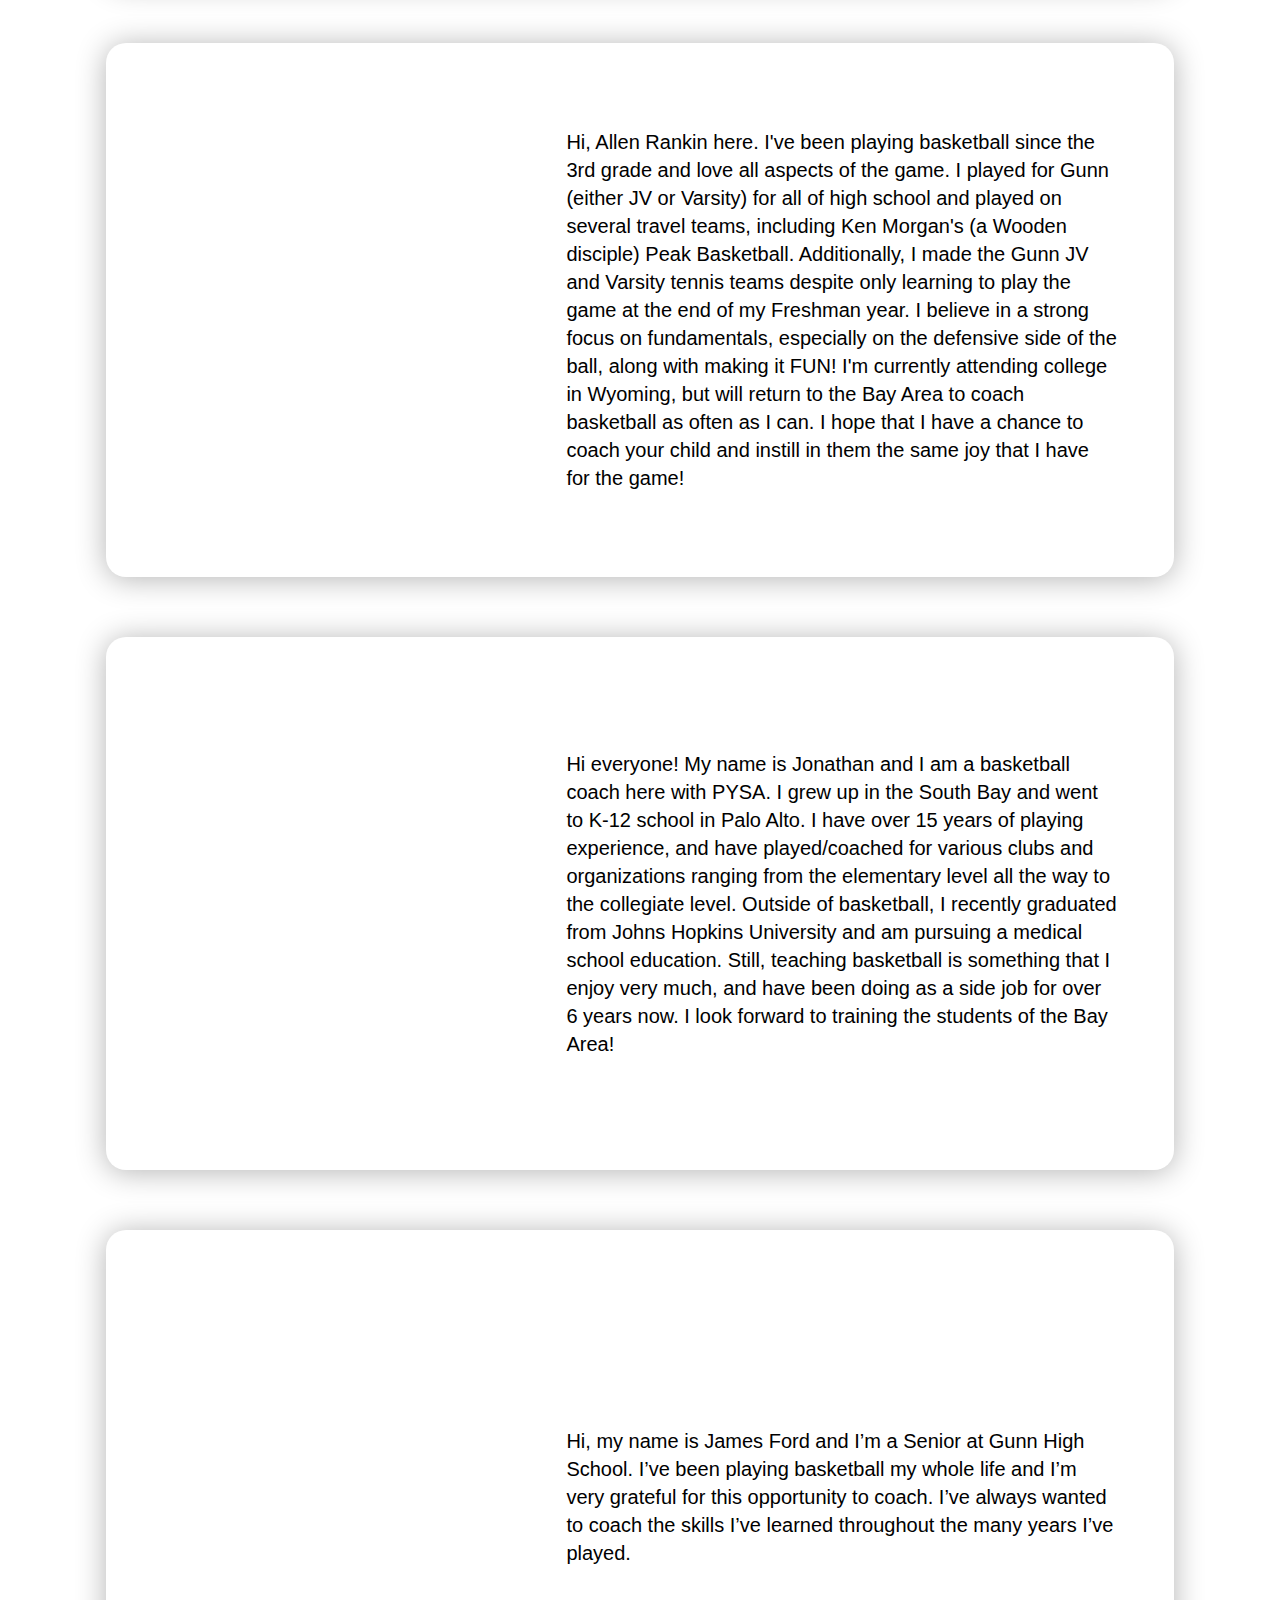
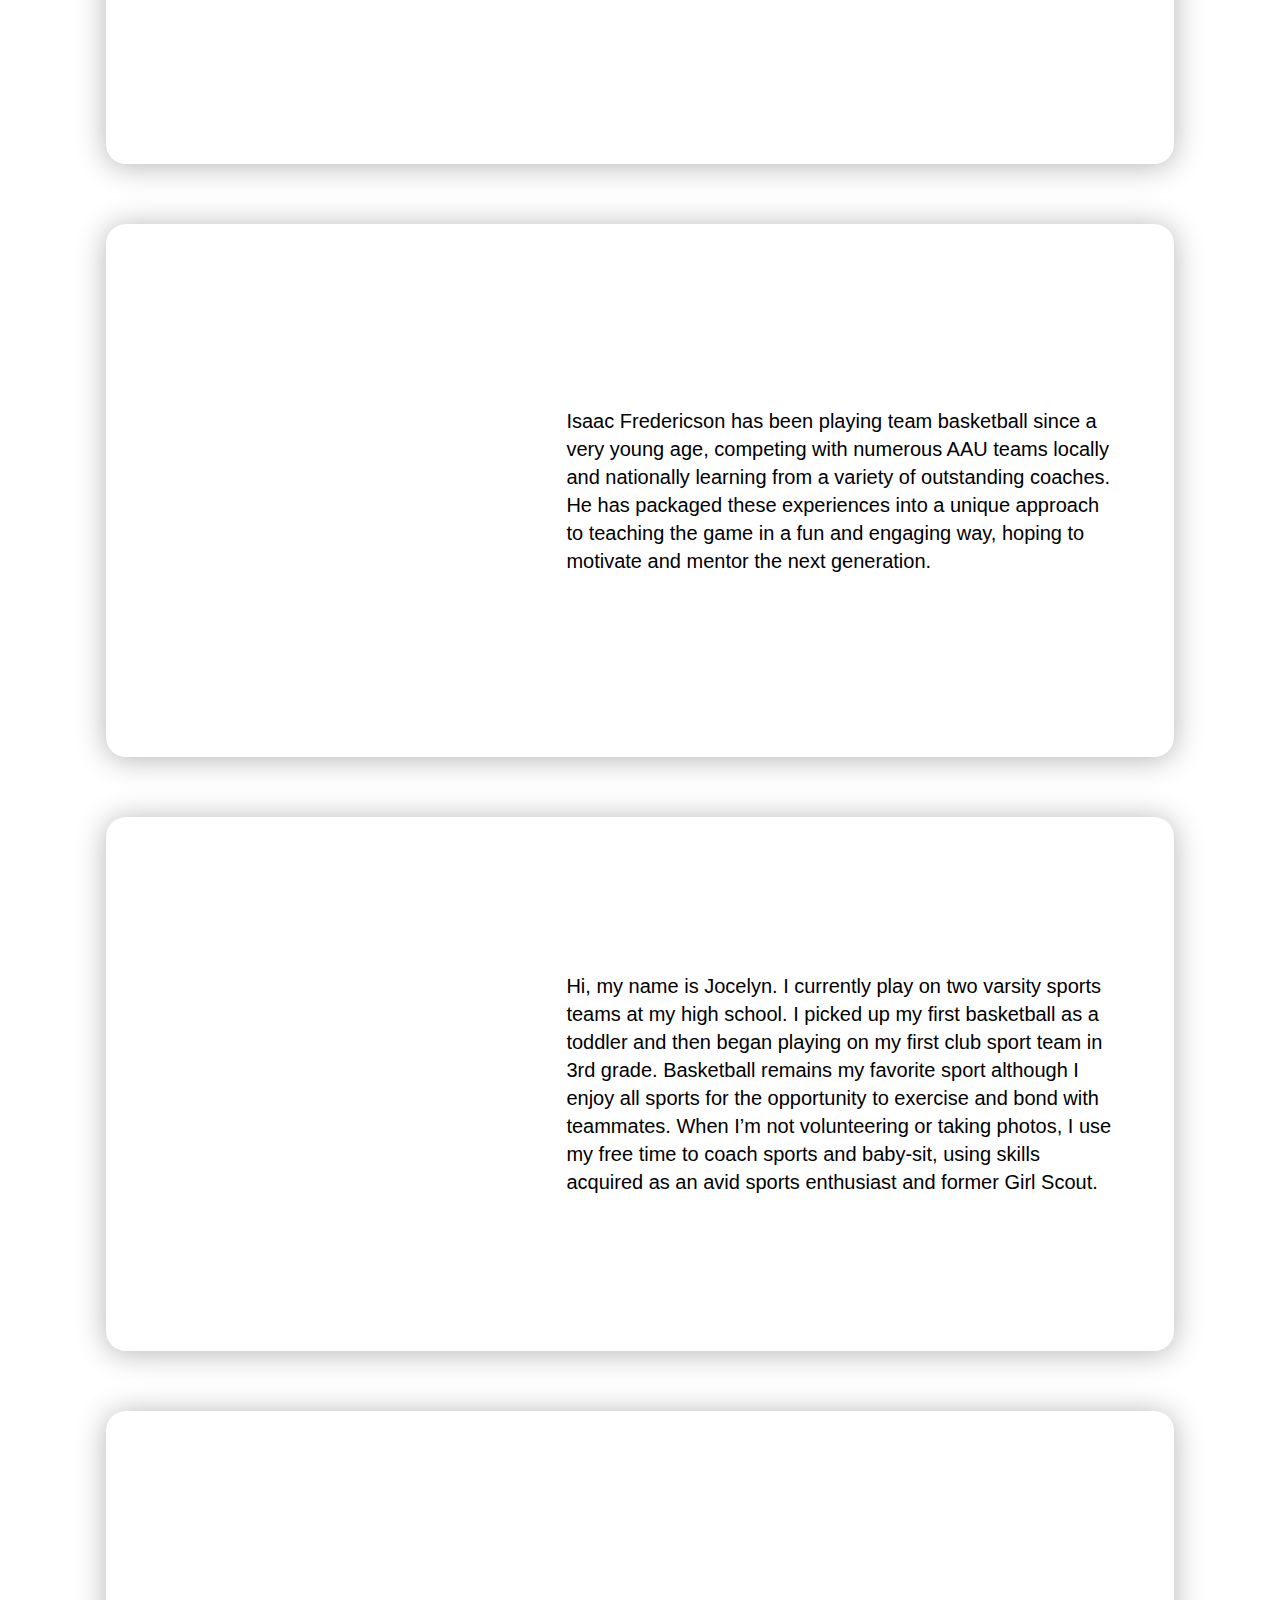
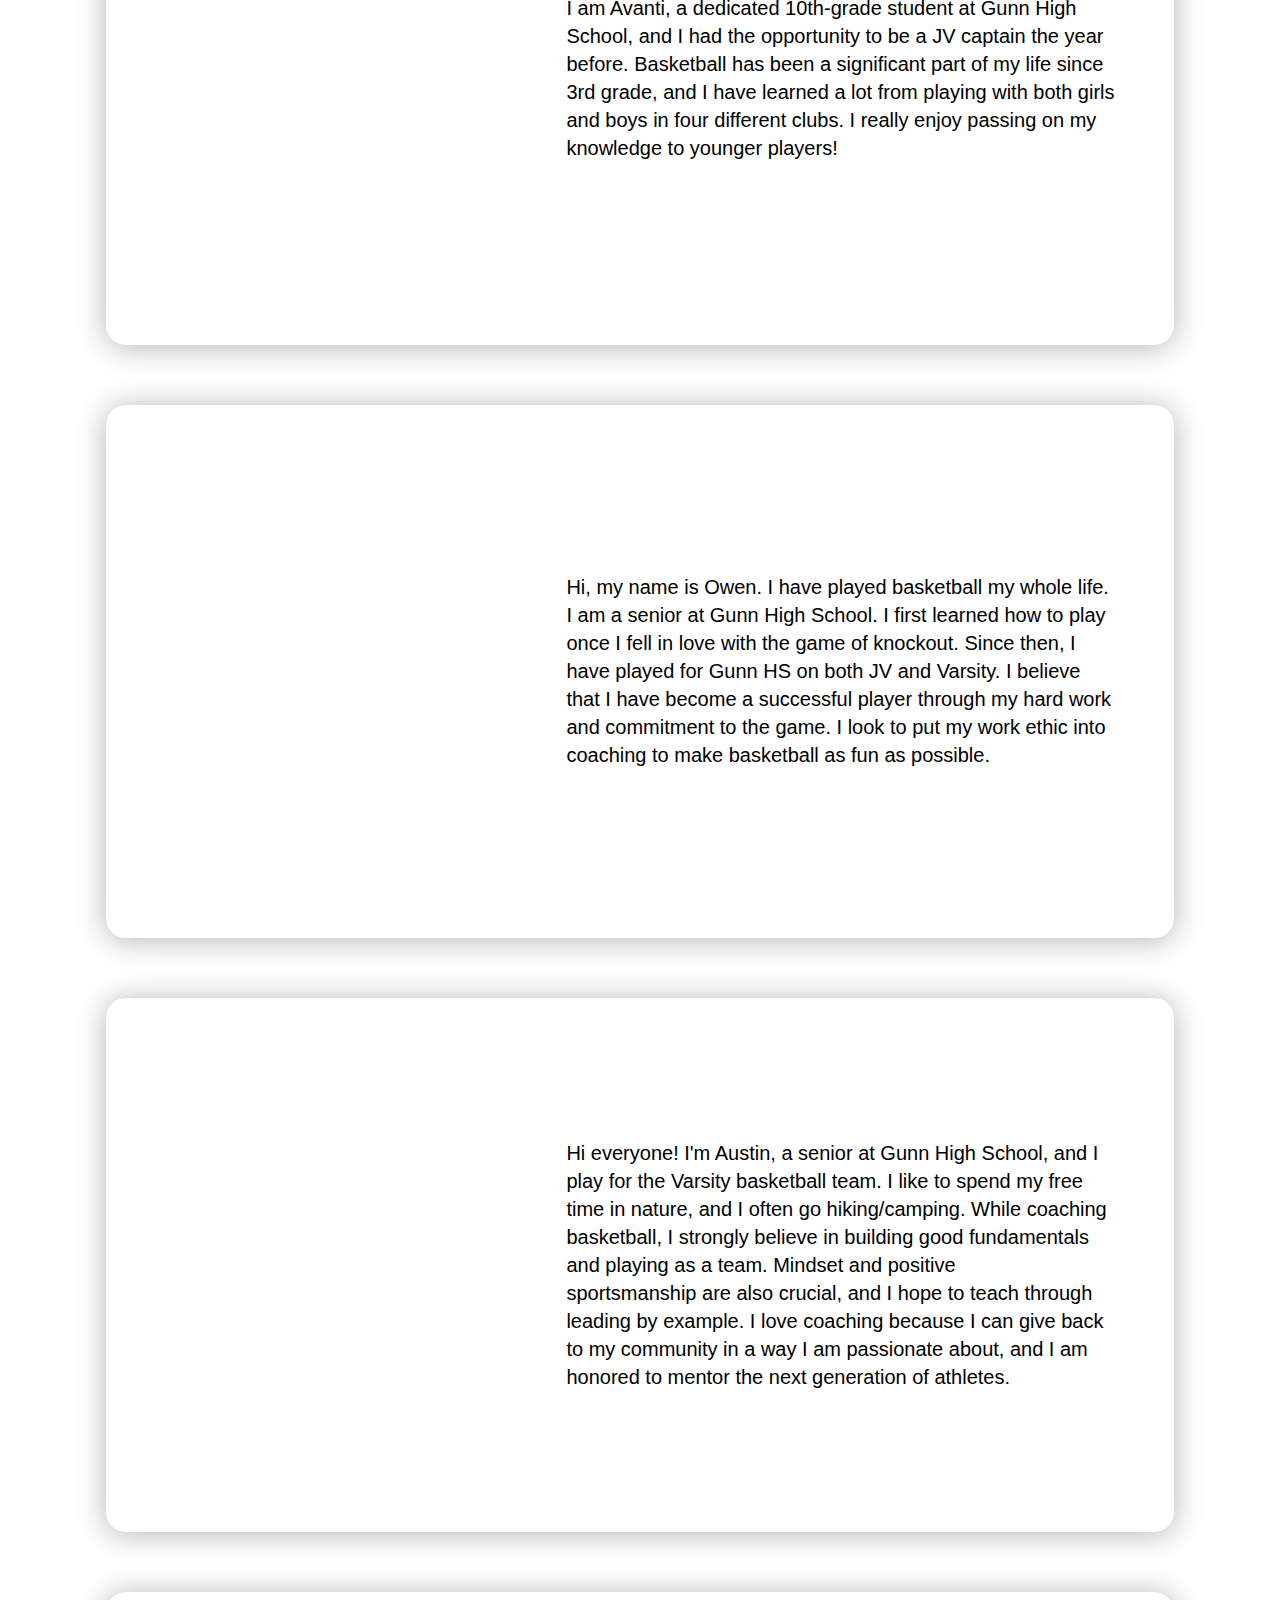
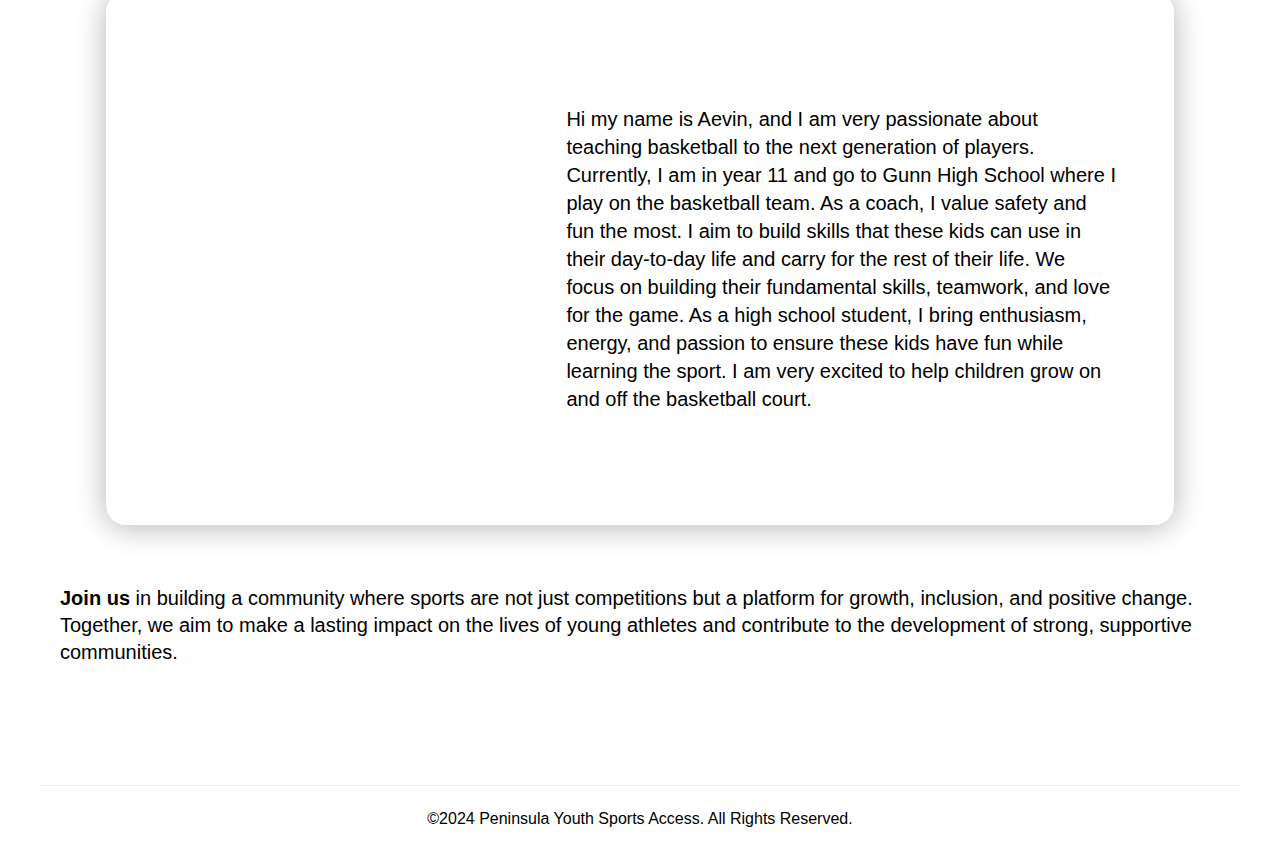
==== commit 14fe8aa9: "update" ====
--- a/about.html
+++ b/about.html
@@ -6,7 +6,7 @@
     <meta http-equiv="Cache-Control" content="no-cache, no-store, must-revalidate" />
     <meta http-equiv="Pragma" content="no-cache" />
     <meta http-equiv="Expires" content="0" /> 
-    <link rel="stylesheet" type="text/css" href="main.css?v=3" />   
+    <link rel="stylesheet" type="text/css" href="main.css?v=4" />   
     <title>About - Peninsula Youth Sports Access</title>
     <style>
       ol li {
@@ -66,7 +66,7 @@
             <span>President</span>
           </p>
           <p class="intro">
-            Benjamin Liu, a junior at Henry M. Gunn High School, finds joy in a diverse range of activities such as running, playing basketball, coding, and mastering the piano in his spare time. His athletic journey commenced at a young age when he first joined the local basketball teams and later played for an AAU club. This early experience paved the way for his current role as a dedicated member of the varsity cross country and track field team in high school. Beyond his personal athletic pursuits, Benjamin takes on the role of founding officer and president at PYSA. His deep commitment centers on providing affordable sports opportunities for Bay Area youth. Driven by a vision to dismantle barriers and ensure sports accessibility for all children in local communities, he aspires to cultivate a love for sports and foster a strong sense of inclusion. Through this mission, Benjamin aims to create a meaningful impact on the lives of young individuals, promoting both physical activity and community engagement.
+            Benjamin Liu, a senior at Henry M. Gunn High School, finds joy in a diverse range of activities such as running, playing basketball, coding, and mastering the piano in his spare time. His athletic journey commenced at a young age when he first joined the local basketball teams and later played for an AAU club. This early experience paved the way for his current role as a dedicated member of the varsity cross country and track field team in high school. Beyond his personal athletic pursuits, Benjamin takes on the role of founding officer and president at PYSA. His deep commitment centers on providing affordable sports opportunities for Bay Area youth. Driven by a vision to dismantle barriers and ensure sports accessibility for all children in local communities, he aspires to cultivate a love for sports and foster a strong sense of inclusion. Through this mission, Benjamin aims to create a meaningful impact on the lives of young individuals, promoting both physical activity and community engagement.
           </p>
         </div>
         <div class="card">
@@ -77,7 +77,7 @@
             <span>Vice President</span>
           </p>
           <p class="intro">
-            Wentao Wu is a current sophomore at Henry M. Gunn High School. He has loved sports since childhood. He began playing basketball in third grade, where he developed a strong passion for the sport. In fifth grade, Wentao joined his local NJB team and the Midnight Basketball Club, participating in numerous basketball competitions throughout the Bay Area. He recognizes that sports have brought him immense joy and many enriching experiences. Now, as Vice President of PYSA, he actively contributes to the organization's mission and continues to spread his love for basketball to younger children. He strives to promote awareness of sports within the community and ensure that children from low-income families have access to sports training. Drawing from his experience of participating on both school and AAU teams, he has come to believe that the true beauty of sports isn’t whether you win or lose, but whether you enjoy the moment and learn from your mistakes. In his spare time, Wentao also enjoys playing badminton, participates in national chess tournaments, and has a great passion for studying history.
+            Wentao Wu is a current junior at Henry M. Gunn High School. He has loved sports since childhood. He began playing basketball in third grade, where he developed a strong passion for the sport. In fifth grade, Wentao joined his local NJB team and the Midnight Basketball Club, participating in numerous basketball competitions throughout the Bay Area. He recognizes that sports have brought him immense joy and many enriching experiences. Now, as Vice President of PYSA, he actively contributes to the organization's mission and continues to spread his love for basketball to younger children. He strives to promote awareness of sports within the community and ensure that children from low-income families have access to sports training. Drawing from his experience of participating on both school and AAU teams, he has come to believe that the true beauty of sports isn’t whether you win or lose, but whether you enjoy the moment and learn from your mistakes. In his spare time, Wentao also enjoys playing badminton, participates in national chess tournaments, and has a great passion for studying history.
           </p>
           
         </div>                
@@ -91,7 +91,7 @@
             <span>Secretary</span>
           </p>
           <p class="intro">
-            Tingrun (Rayla) Chen is a current Sophomore at Henry M. Gunn High School. Over the course of her life, she has dedicated herself to many different sports and activities, the highlights of which include club basketball, soccer, and being a competitive swimmer for seven years at Palo Alto Stanford Aquatics. She has been active in athletics since her first swim lessons at the age of three, before joining a non-competitive team in elementary school and later getting promoted to the first team at the age of eight. Her early experiences of being a young athlete made her understand the joy and importance of playing sports and staying active, which led her to take on the role as secretary at the Peninsula Youth Sports Access; committed to building bridges between communities and assisting the board while helping young children achieve their dreams of playing sports. Outside of athletics, you can find Rayla attending theatrical performances put on by local theaters, or ice skating at the local rink as it is one of her favorite pastime hobbies.
+            Tingrun (Rayla) Chen is a current junior at Henry M. Gunn High School. Over the course of her life, she has dedicated herself to many different sports and activities, the highlights of which include club basketball, soccer, and being a competitive swimmer for seven years at Palo Alto Stanford Aquatics. She has been active in athletics since her first swim lessons at the age of three, before joining a non-competitive team in elementary school and later getting promoted to the first team at the age of eight. Her early experiences of being a young athlete made her understand the joy and importance of playing sports and staying active, which led her to take on the role as secretary at the Peninsula Youth Sports Access; committed to building bridges between communities and assisting the board while helping young children achieve their dreams of playing sports. Outside of athletics, you can find Rayla attending theatrical performances put on by local theaters, or ice skating at the local rink as it is one of her favorite pastime hobbies.
           </p>
         </div>
         <div class="card">
@@ -102,7 +102,7 @@
             <span>Treasury</span>
           </p>
           <p class="intro">
-            Sara Su, an accomplished freshman at Gunn High School, possesses a remarkable journey in the realm of dance. With a passion ignited at the age of 6, she has garnered a plethora of awards, showcasing her strength in both Chinese traditional and contemporary dance forms. Beyond her individual accomplishments, Sara has taken on leadership roles, serving as a dance captain and currently holding the position of freshman vice president in the student council.
+            Sara Su, a sophomore at Gunn High School, possesses a remarkable journey in the realm of dance. With a passion ignited at the age of 6, she has garnered a plethora of awards, showcasing her strength in both Chinese traditional and contemporary dance forms. Beyond her individual accomplishments, Sara has taken on leadership roles, serving as a dance captain and currently holding the position of freshman vice president in the student council.
 Her dedication extends beyond the dance floor, as she played a pivotal role in leading her team to a championship triumph last year. Sara's leadership skills and commitment shine not only in the realm of arts but also in her academic and extracurricular pursuits. With a string of personal dance recognitions under her belt, Sara Su stands as a testament to the fusion of talent, leadership, and dedication, making a lasting impact within Gunn High School's vibrant community.
           </p>
         </div>                
@@ -259,7 +259,7 @@
     </div>
     
     <div class="footer">      
-      <p>©2023 Peninsula Youth Sports Access. All Rights Reserved.</p>
+      <p>©2024 Peninsula Youth Sports Access. All Rights Reserved.</p>
     </div>
     <script src="zepto.min.js"></script>
     <script src="main.js"></script>
--- a/main.css
+++ b/main.css
@@ -520,8 +520,8 @@
 }
 
 .avatar-21 {
-  background: url(https://i.ibb.co/R0MjzzT/Aevin.jpg) 0% 30% no-repeat;
-  background-size: 200%;
+  background: url(https://i.ibb.co/vCNdRb2/3aa7661ebcd7df6e66e18bf1d0f66ed7.jpg) 45% 50% no-repeat;
+  background-size: 500%;
 }
 
 
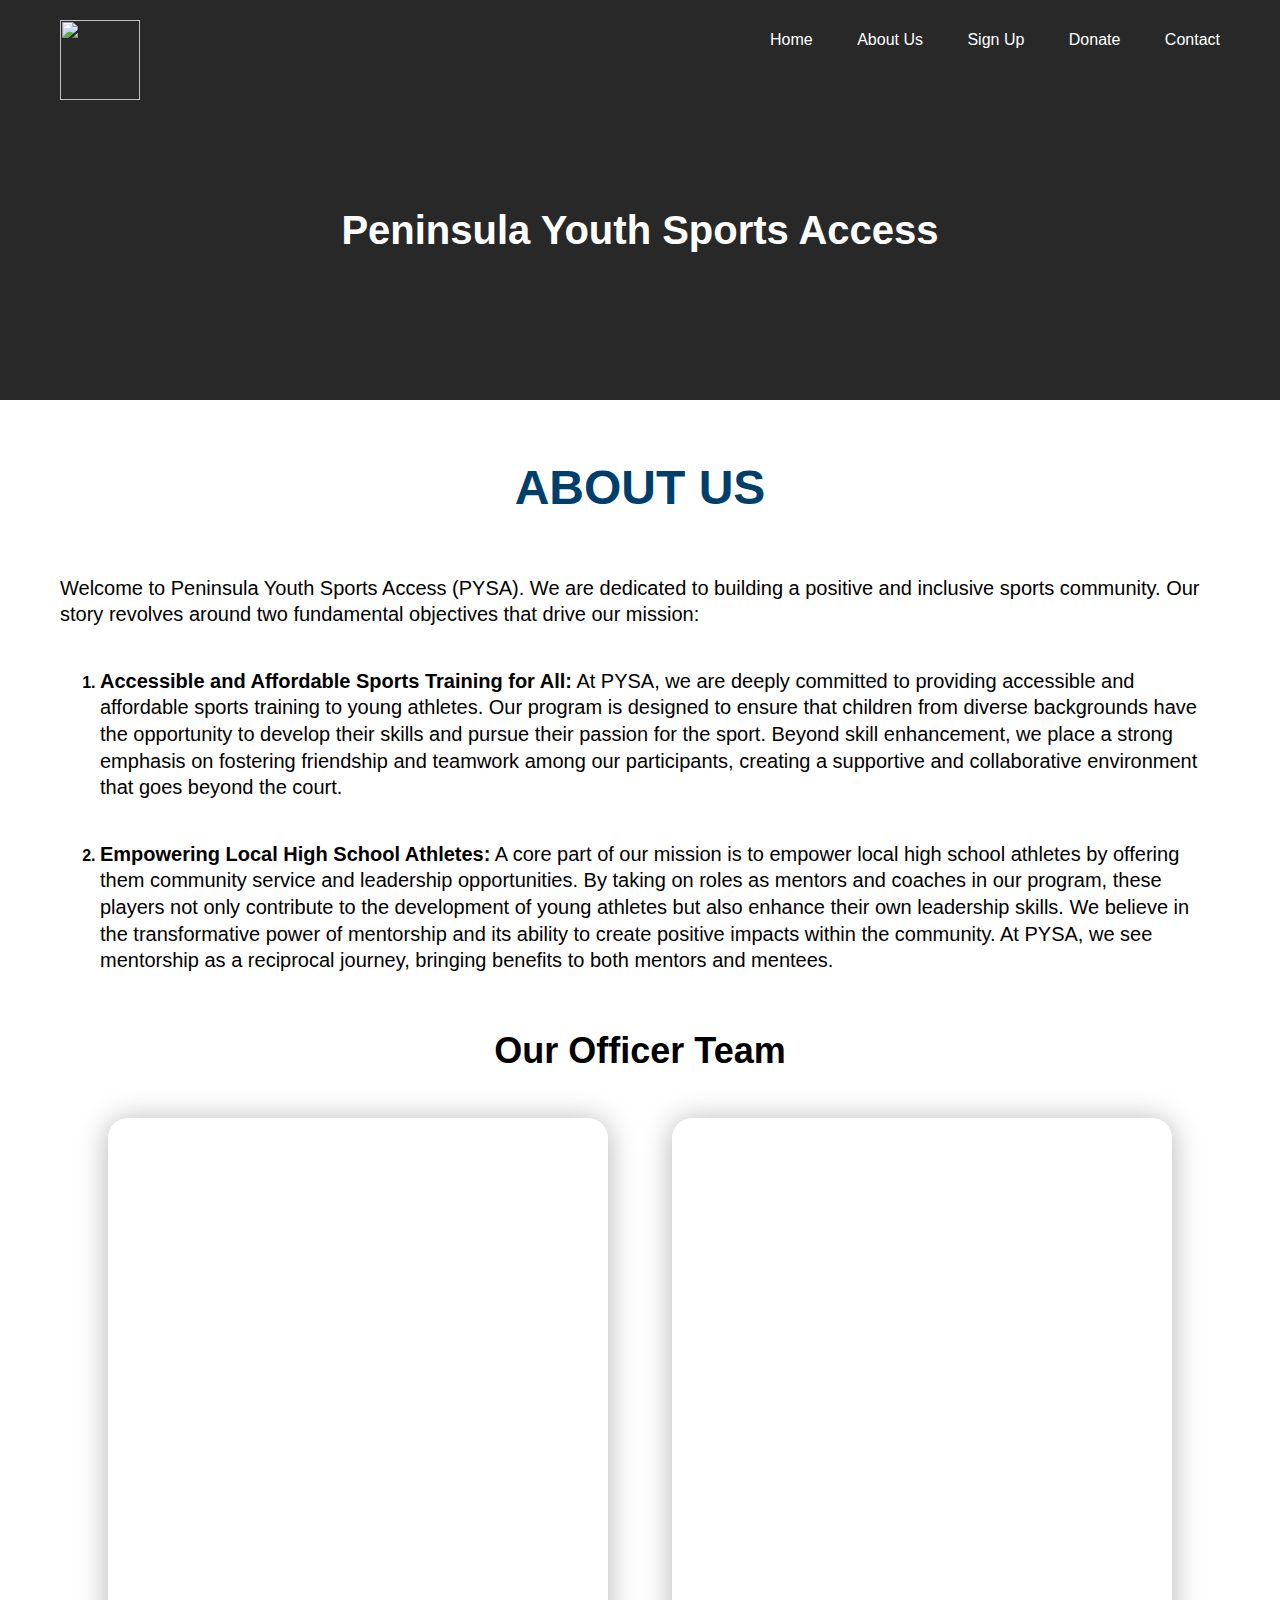
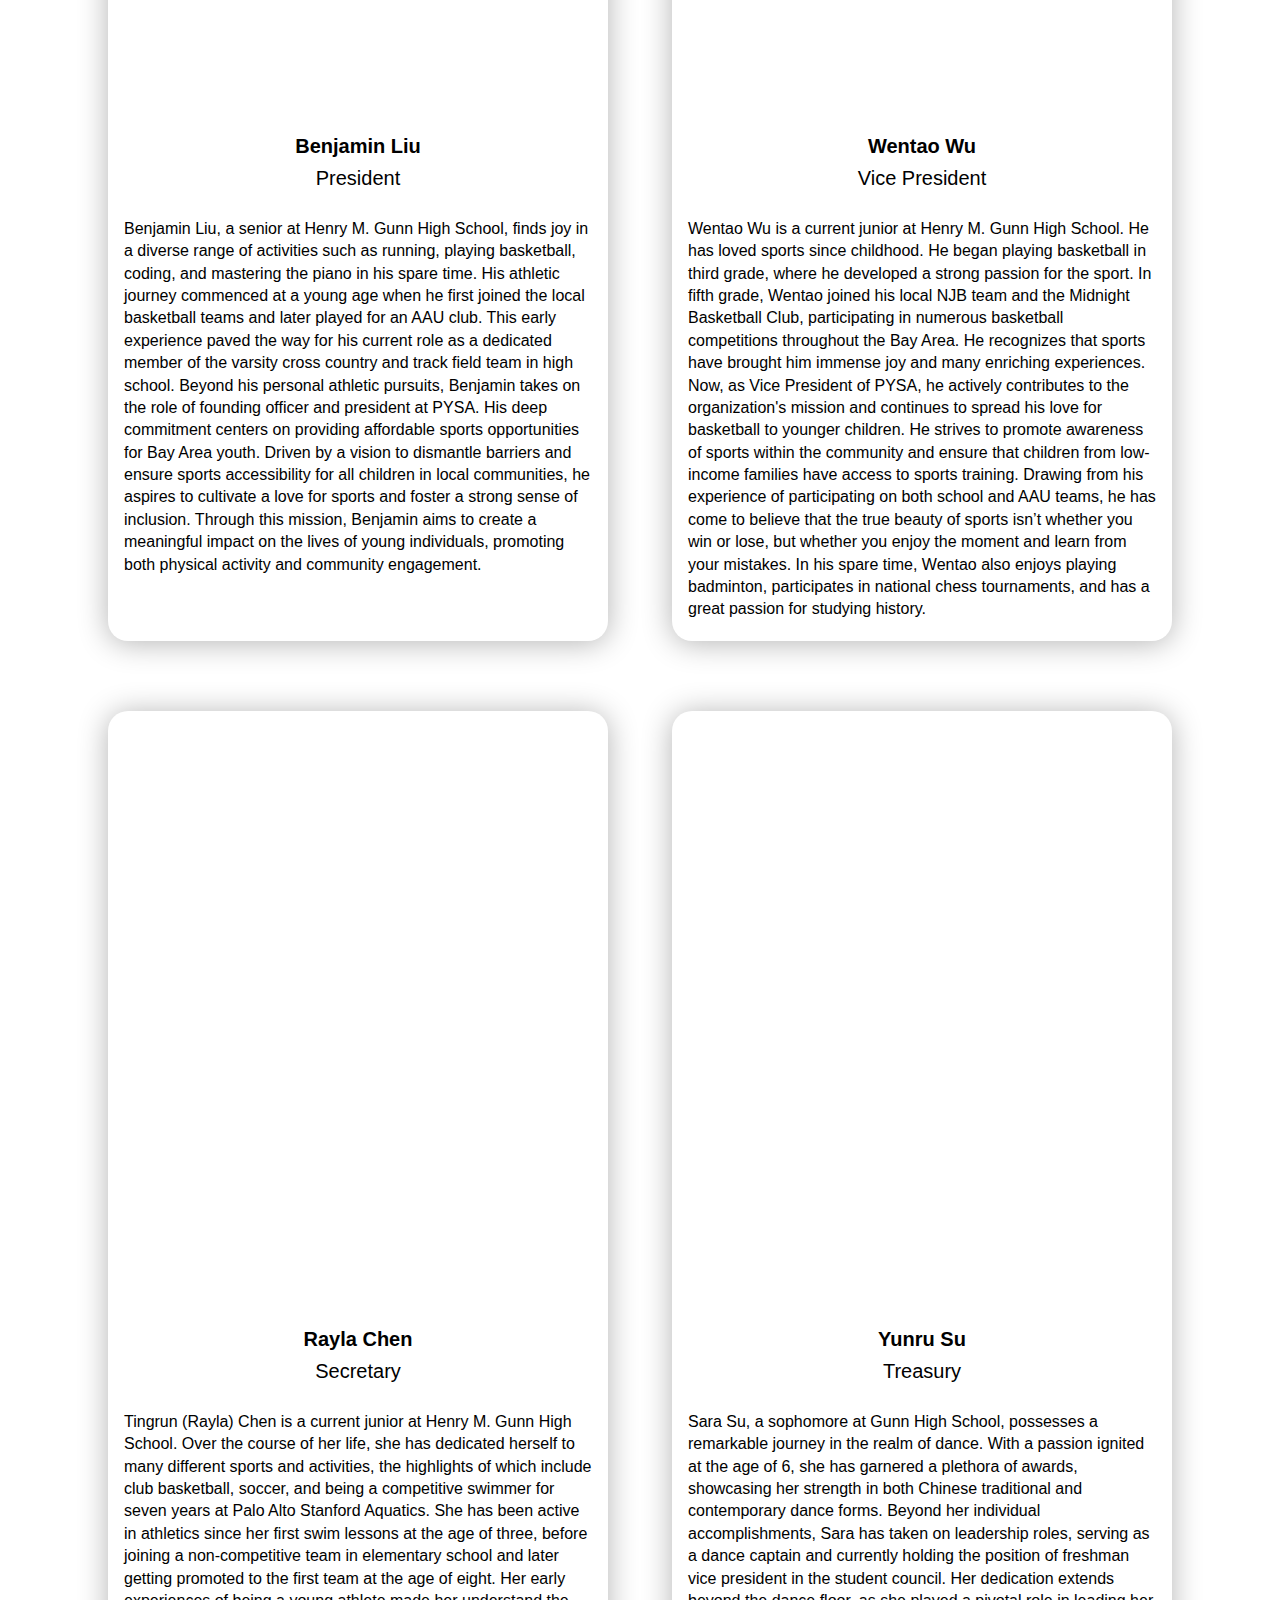
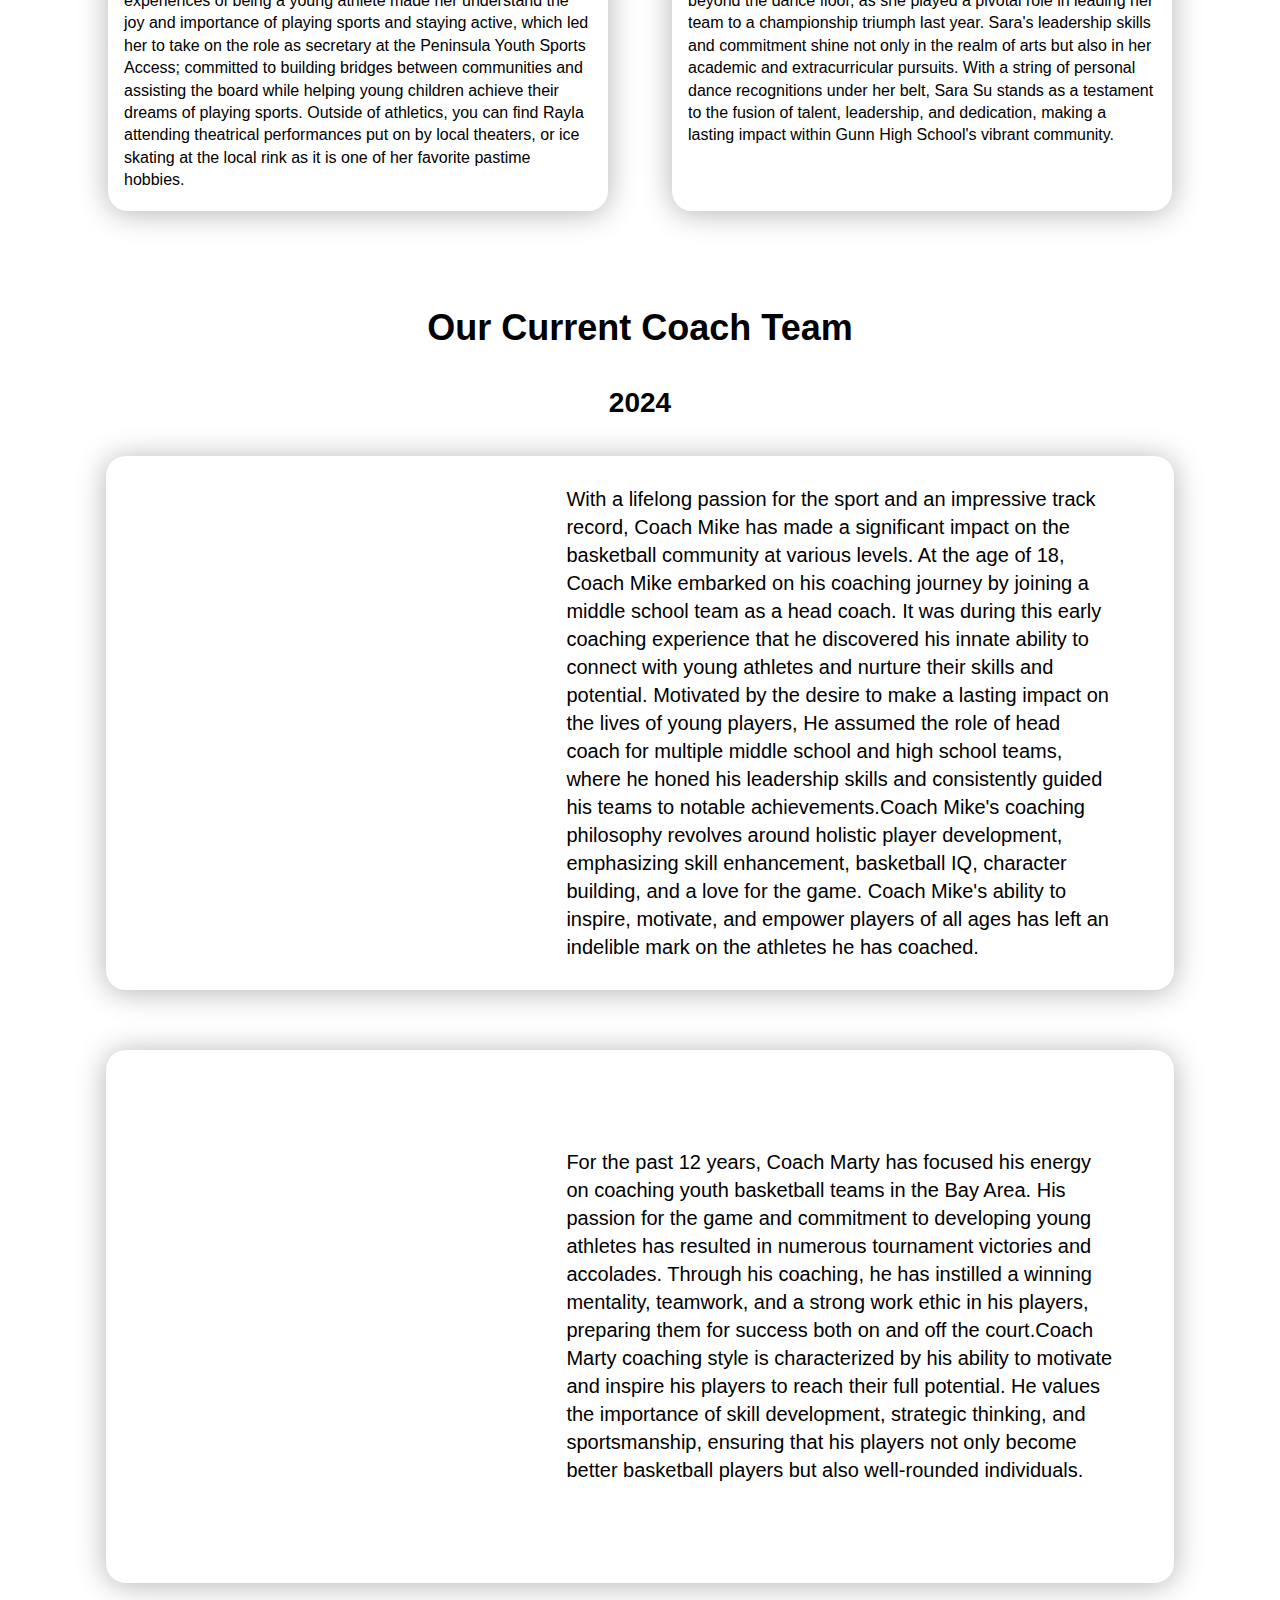
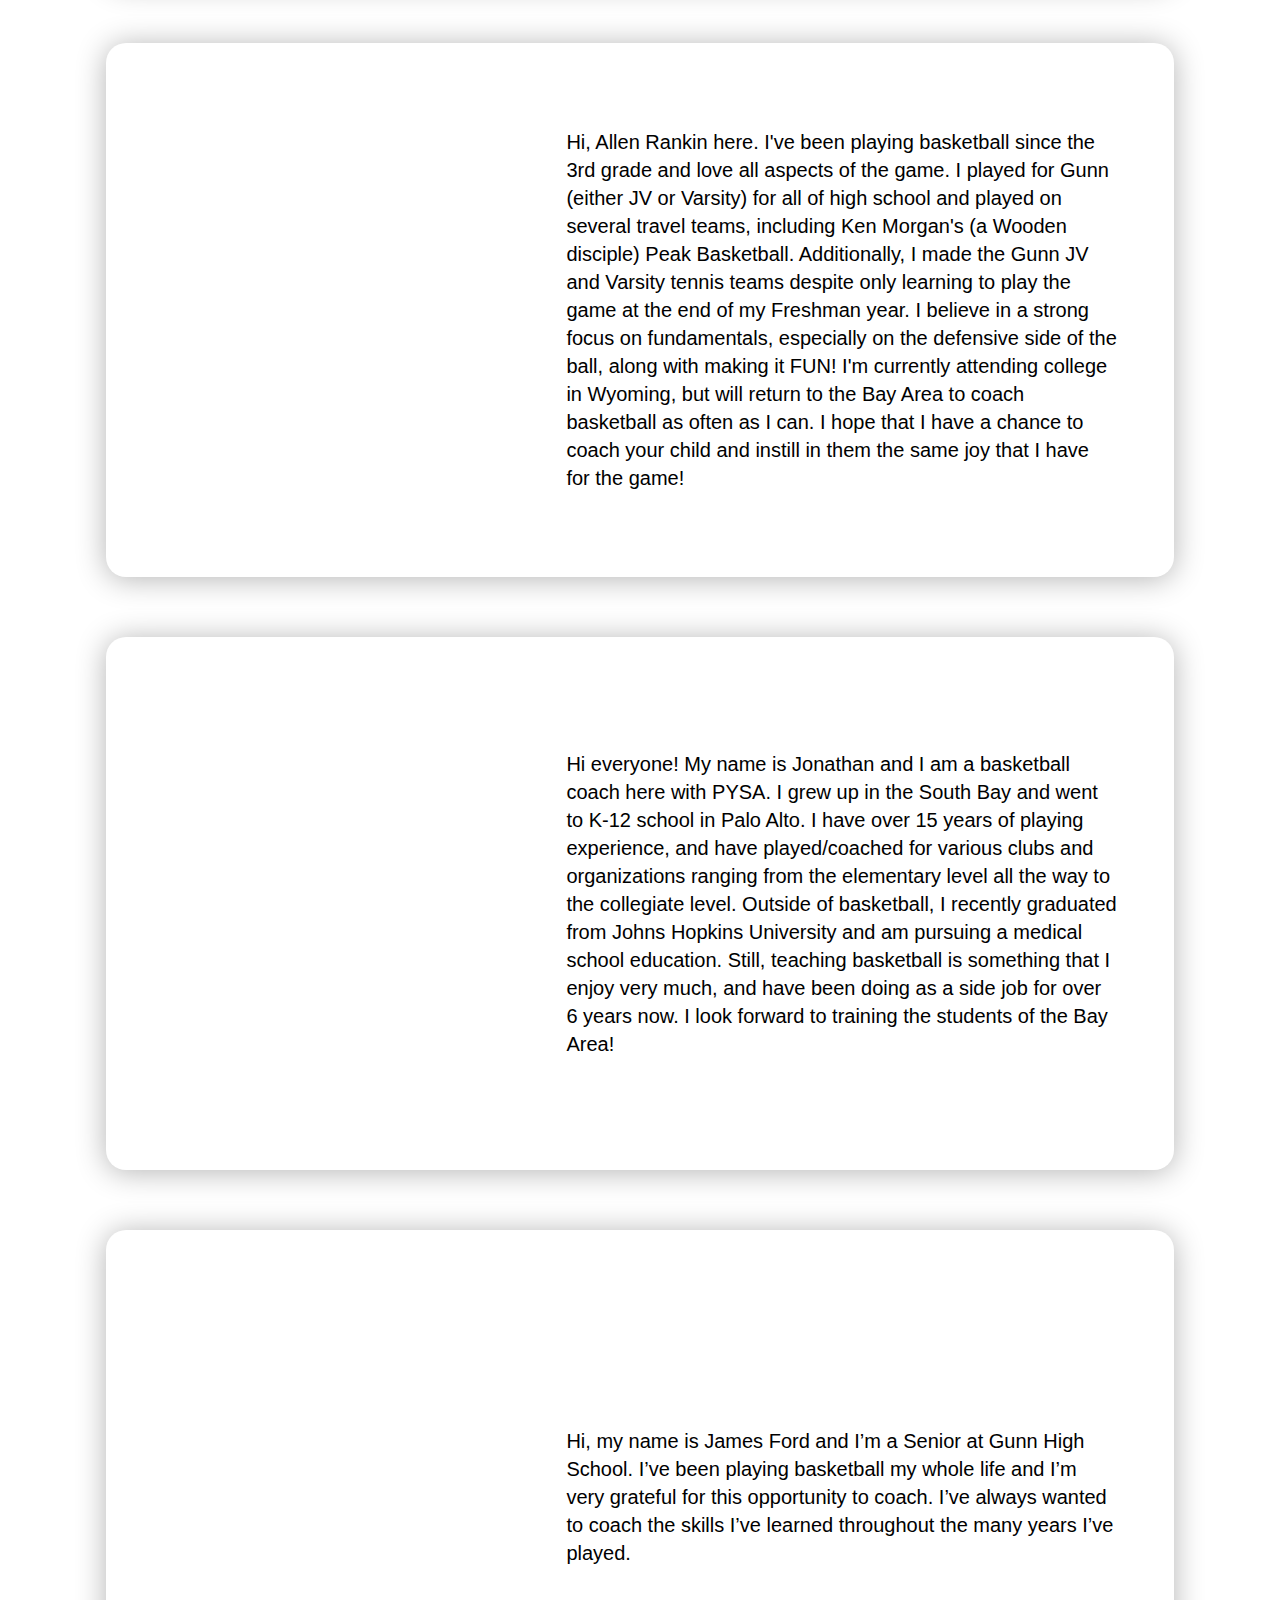
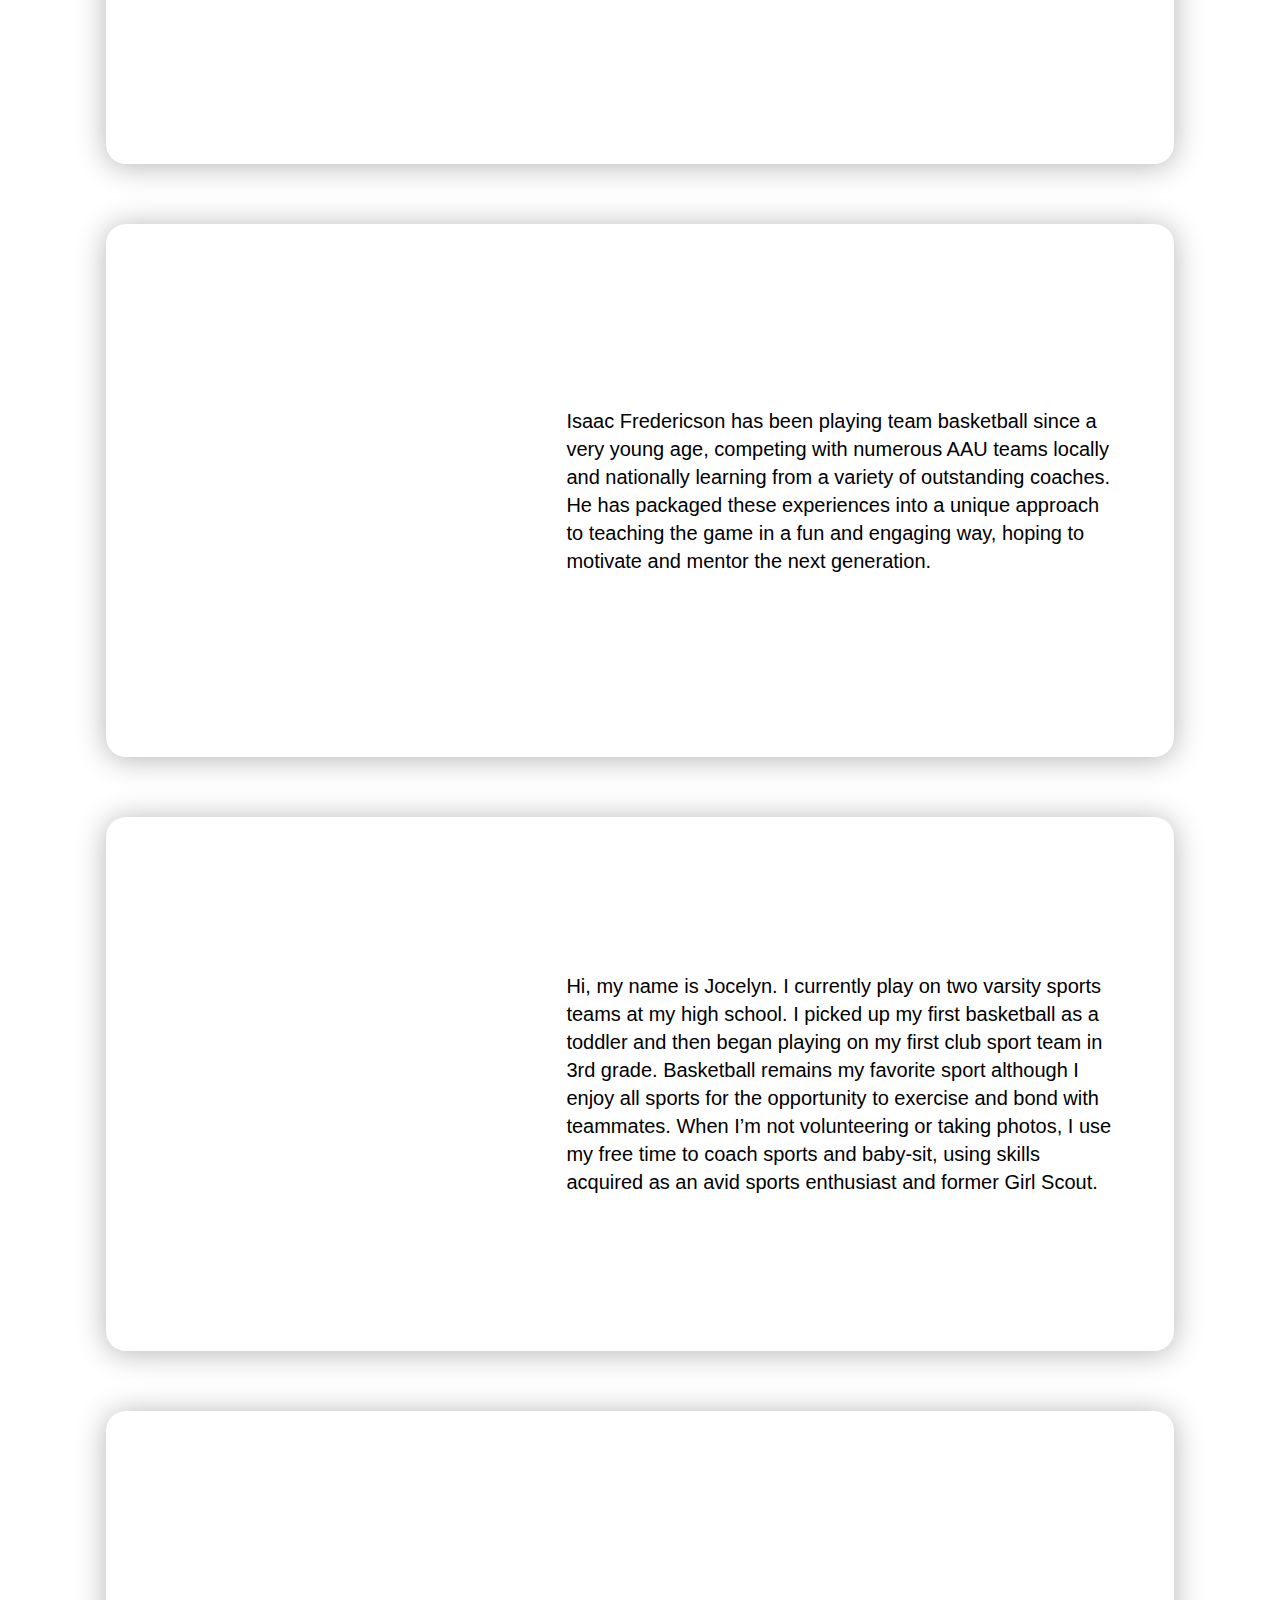
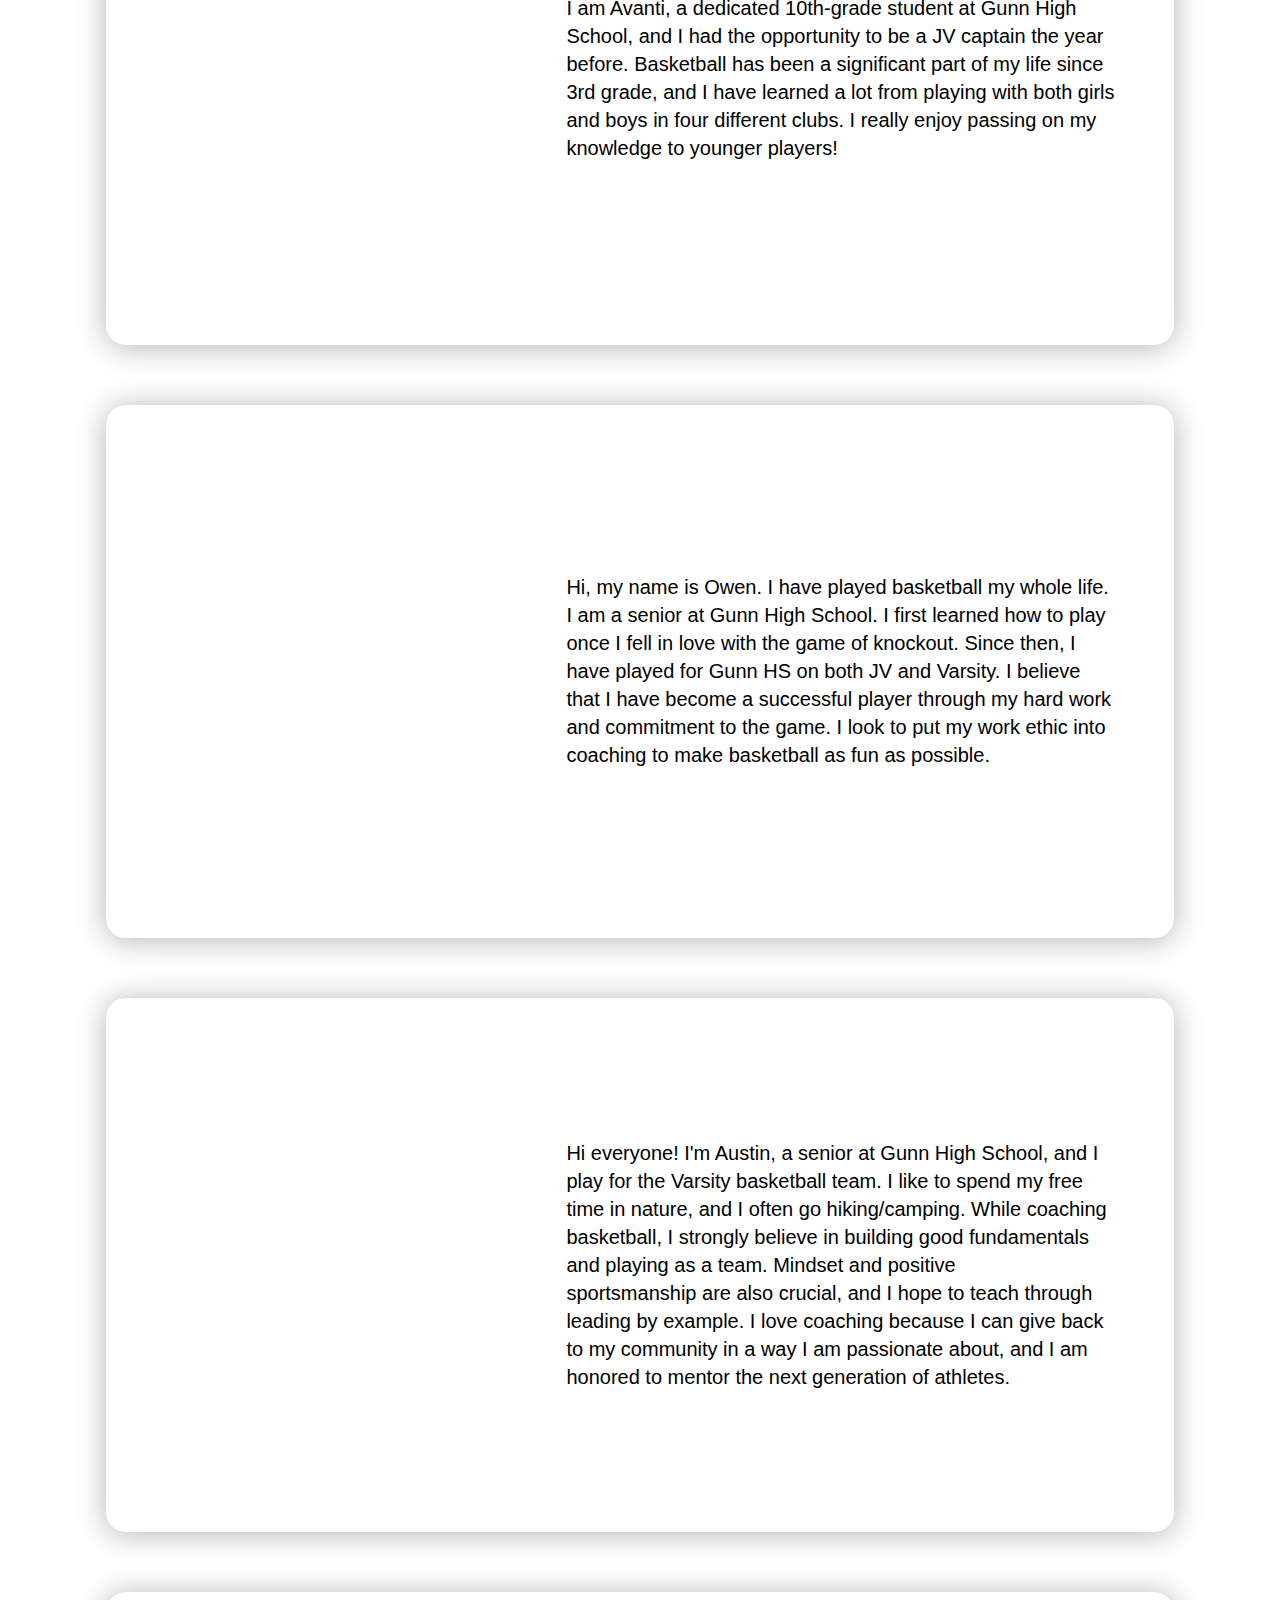
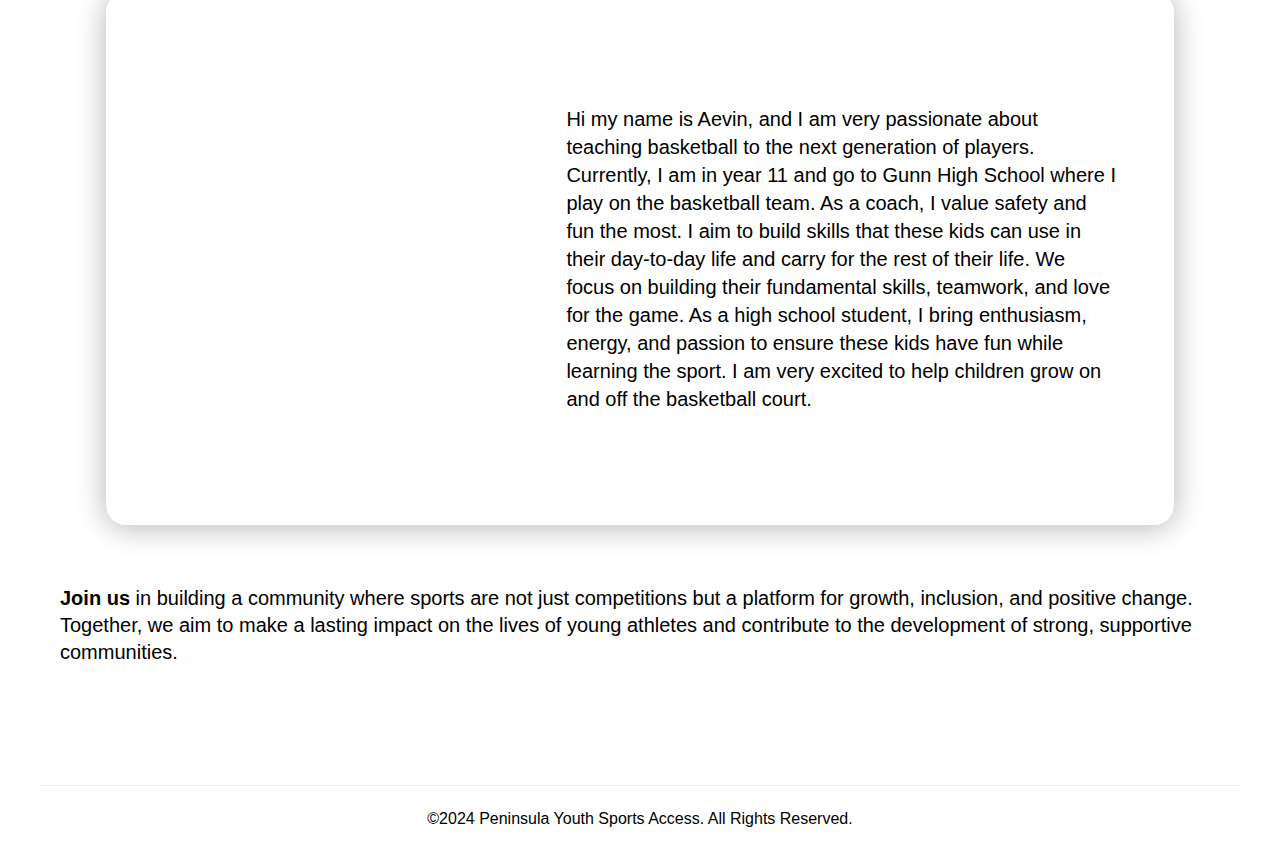
==== commit 7ab163d6: "Update about.html" ====
--- a/about.html
+++ b/about.html
@@ -107,8 +107,8 @@
           </p>
         </div>                
       </div>
-      <h3>Our Coach Team</h3>
-      <h4>2023</h4>      
+      <h3>Our Current Coach Team</h3>
+      <h4>2024</h4>      
       <div class="member-2">   
         <div class="card">
           <div class="avatar avatar-17">
@@ -264,4 +264,4 @@
     <script src="zepto.min.js"></script>
     <script src="main.js"></script>
   </body>
-</html>+</html>
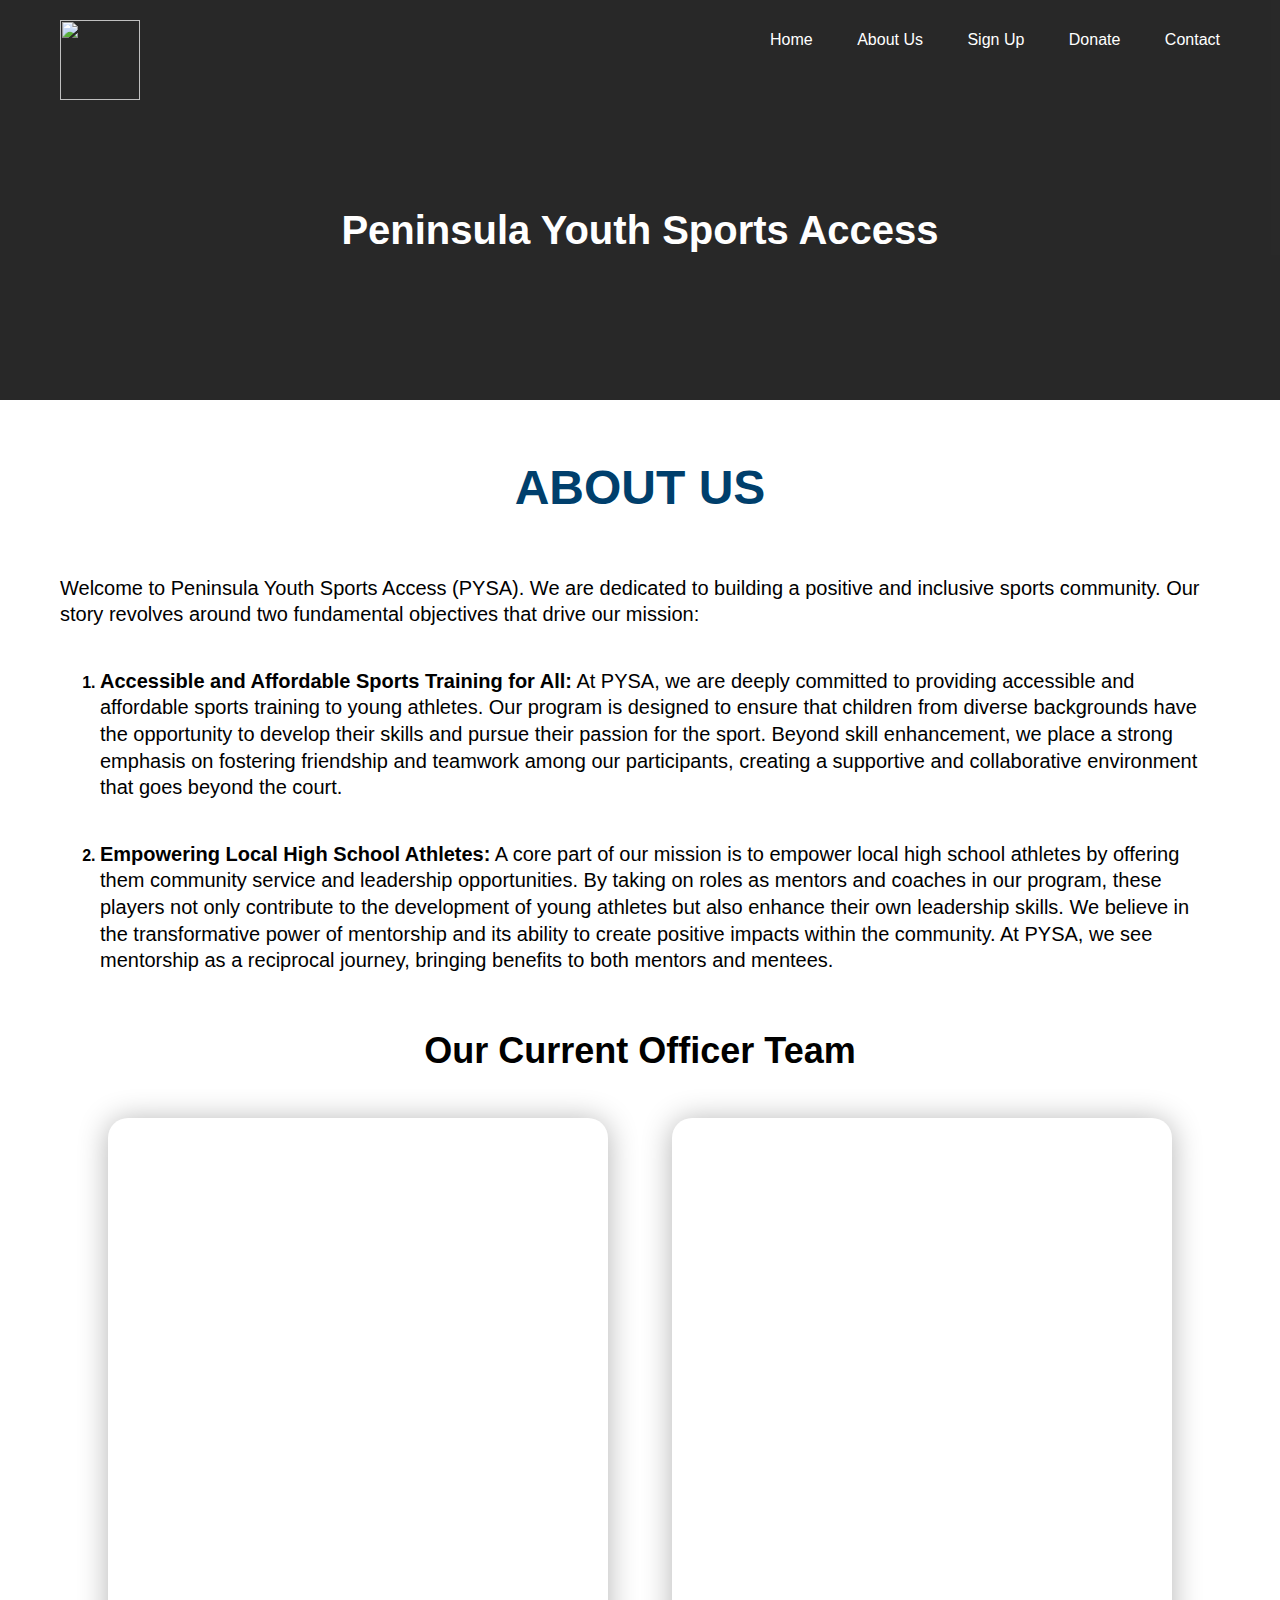
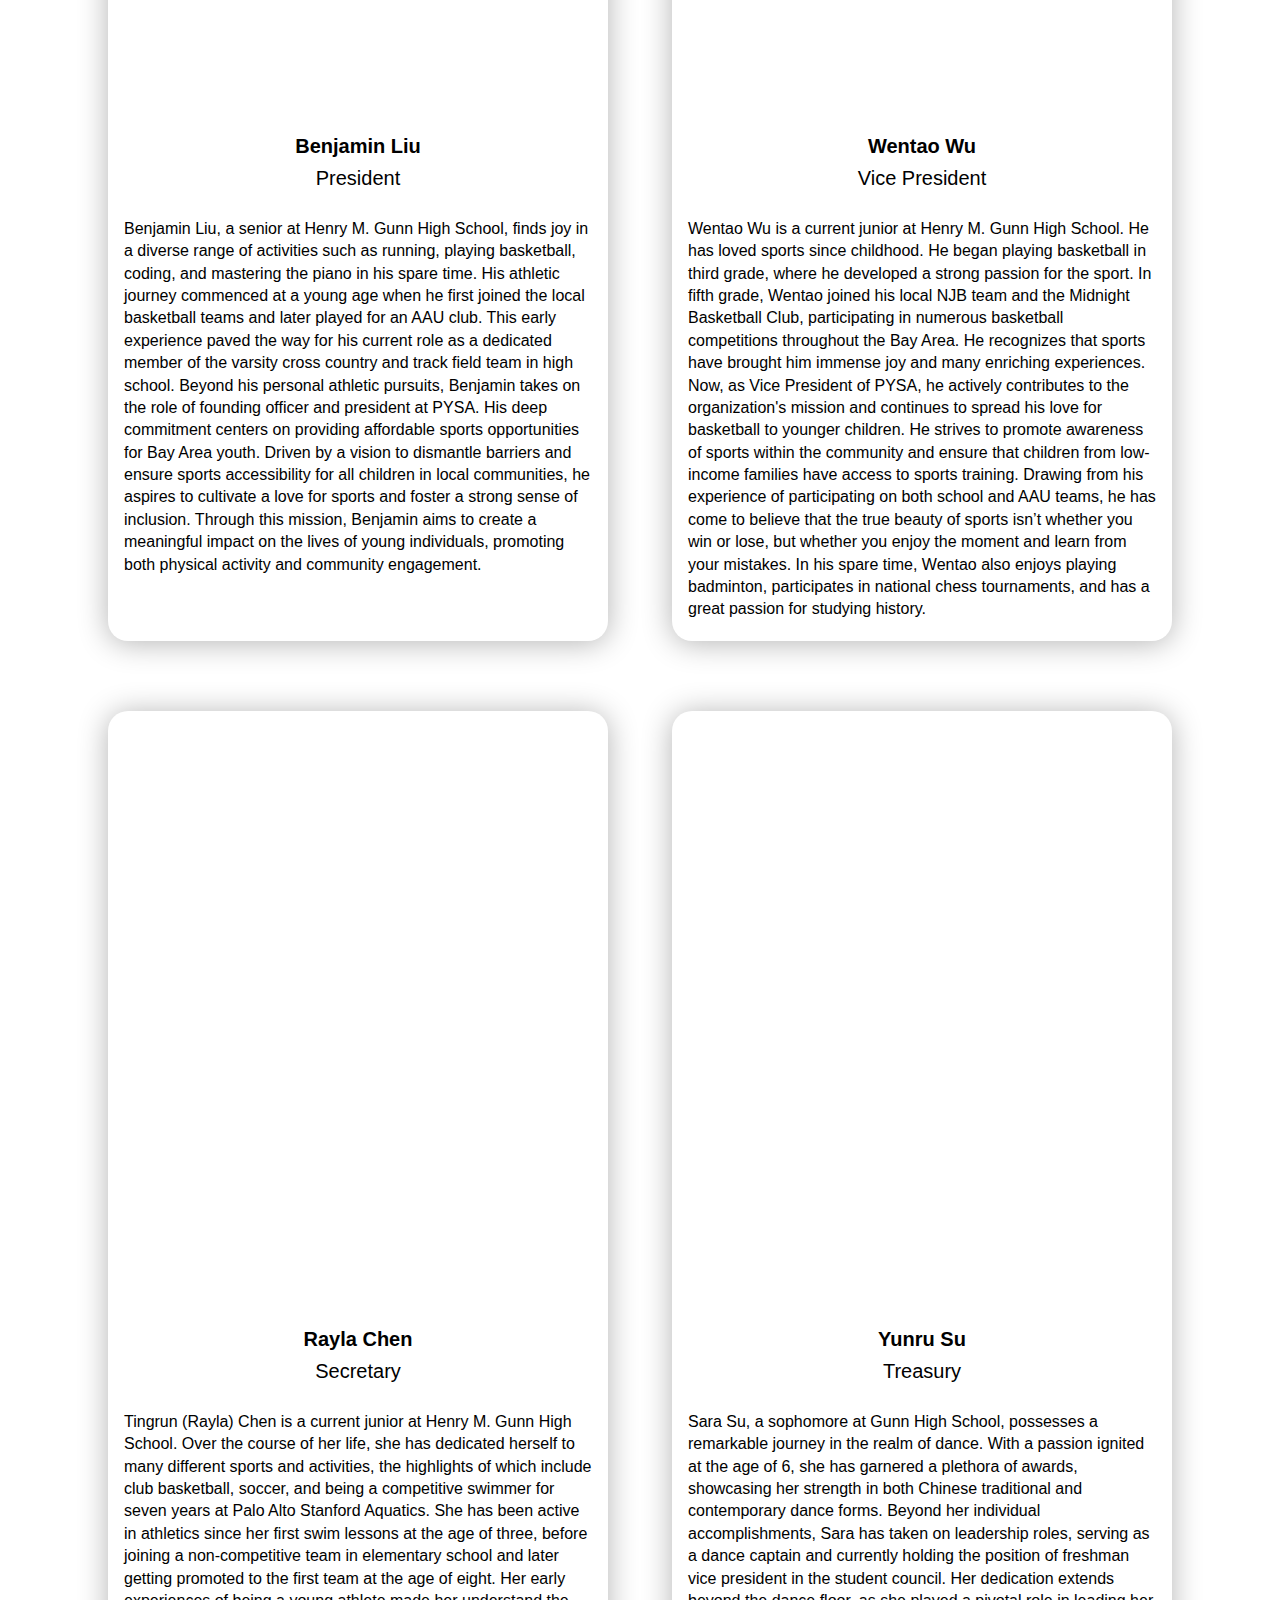
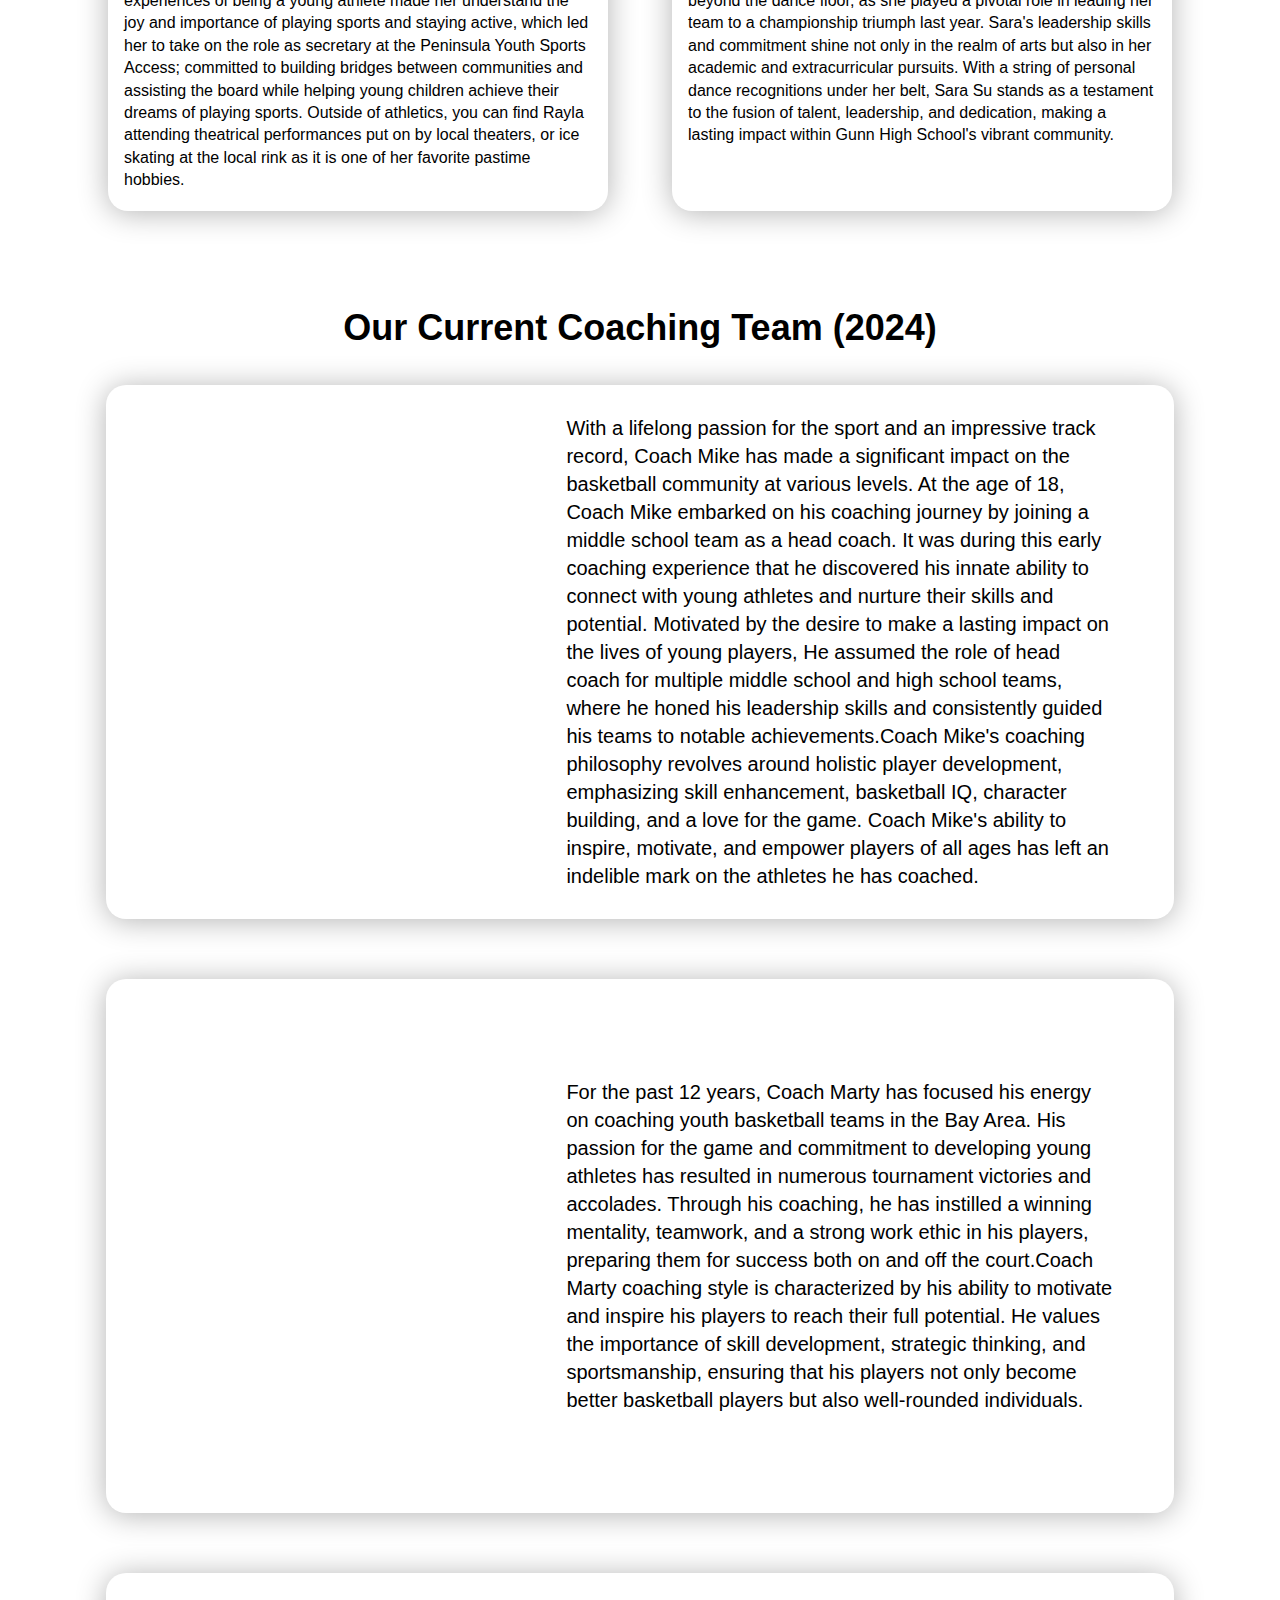
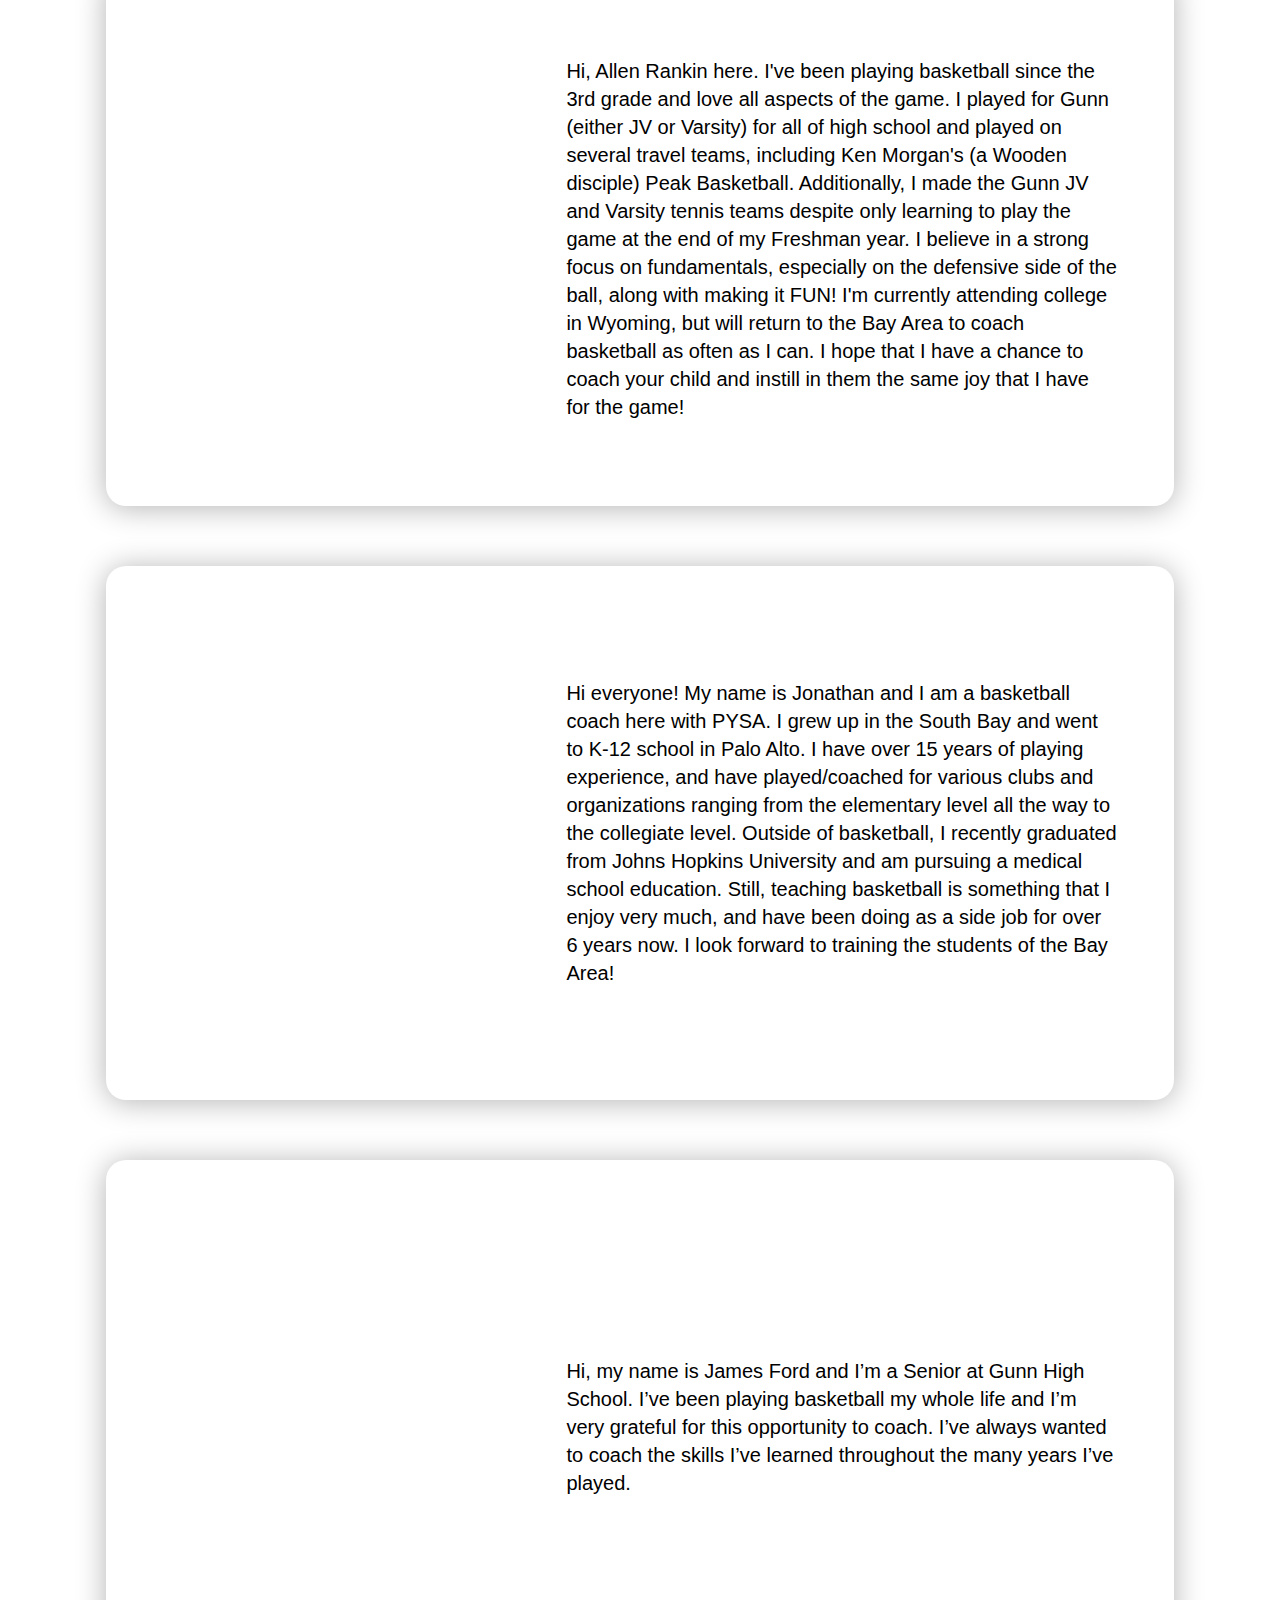
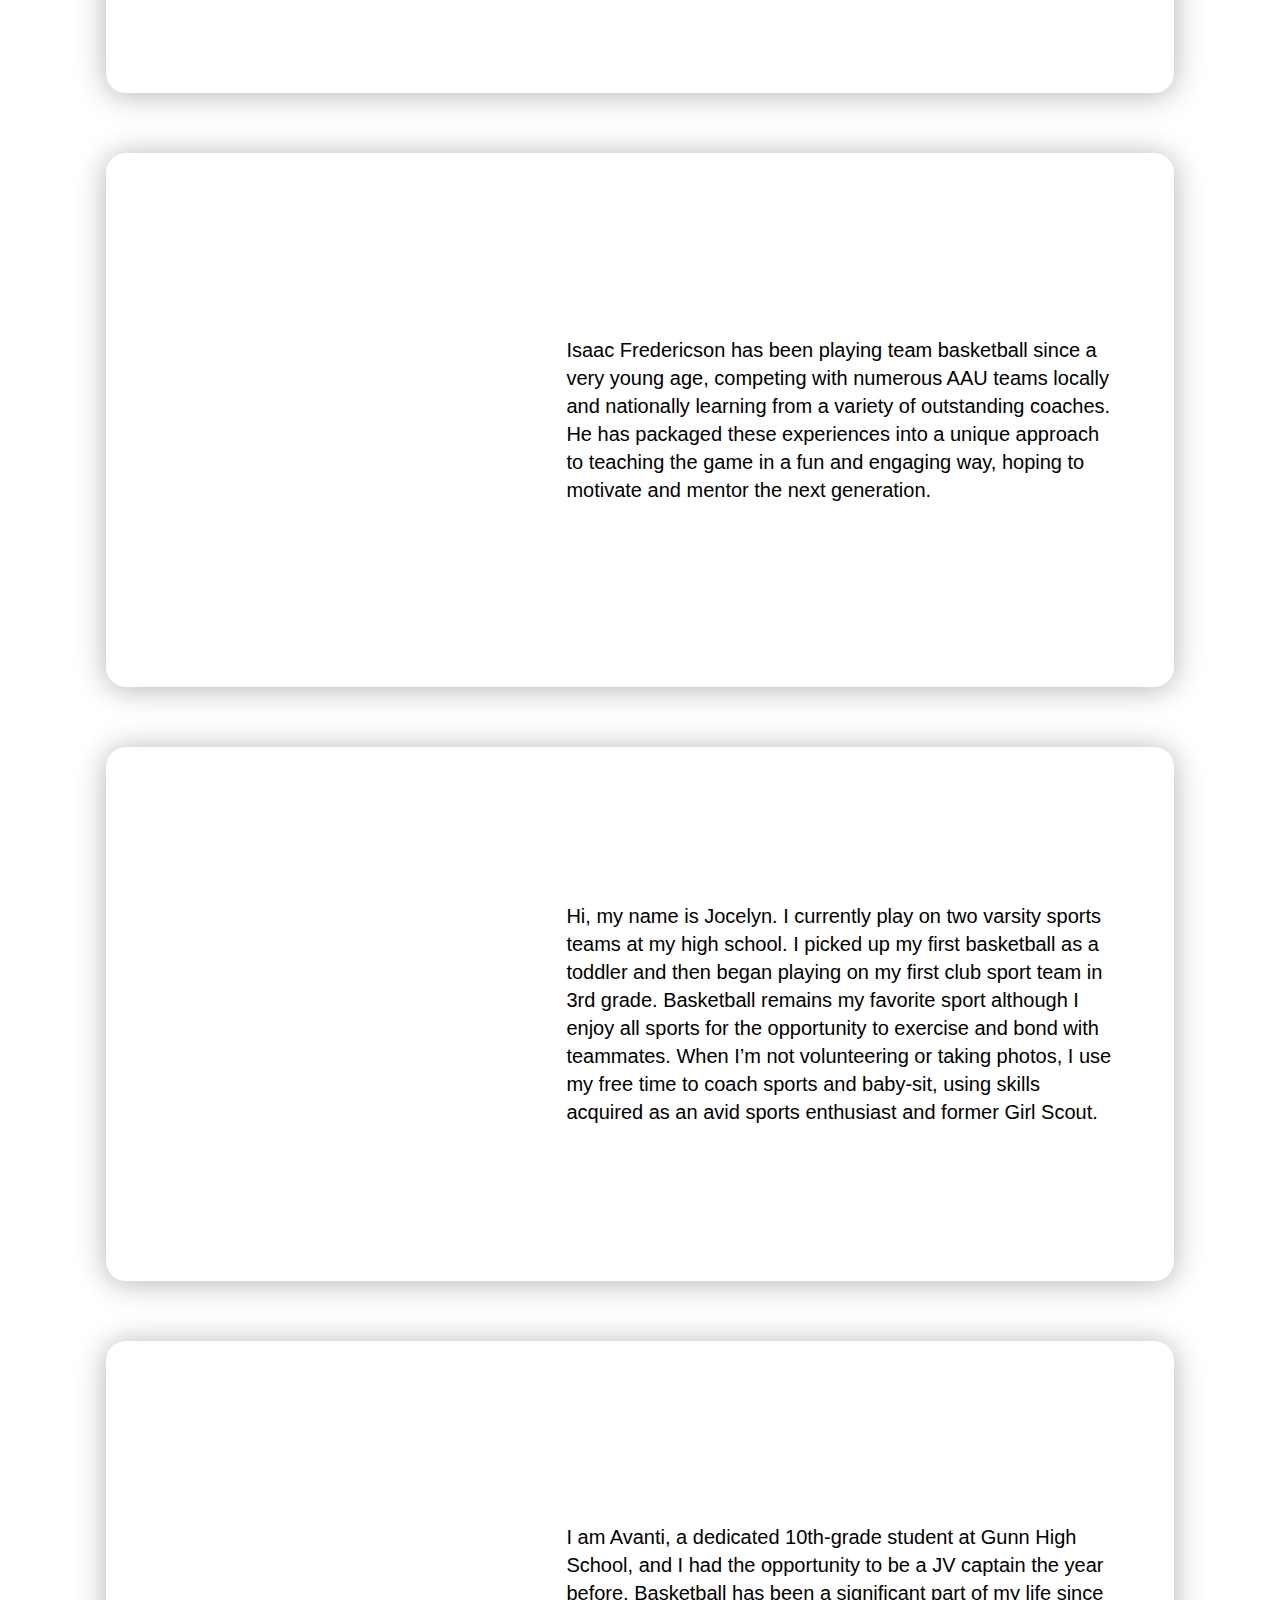
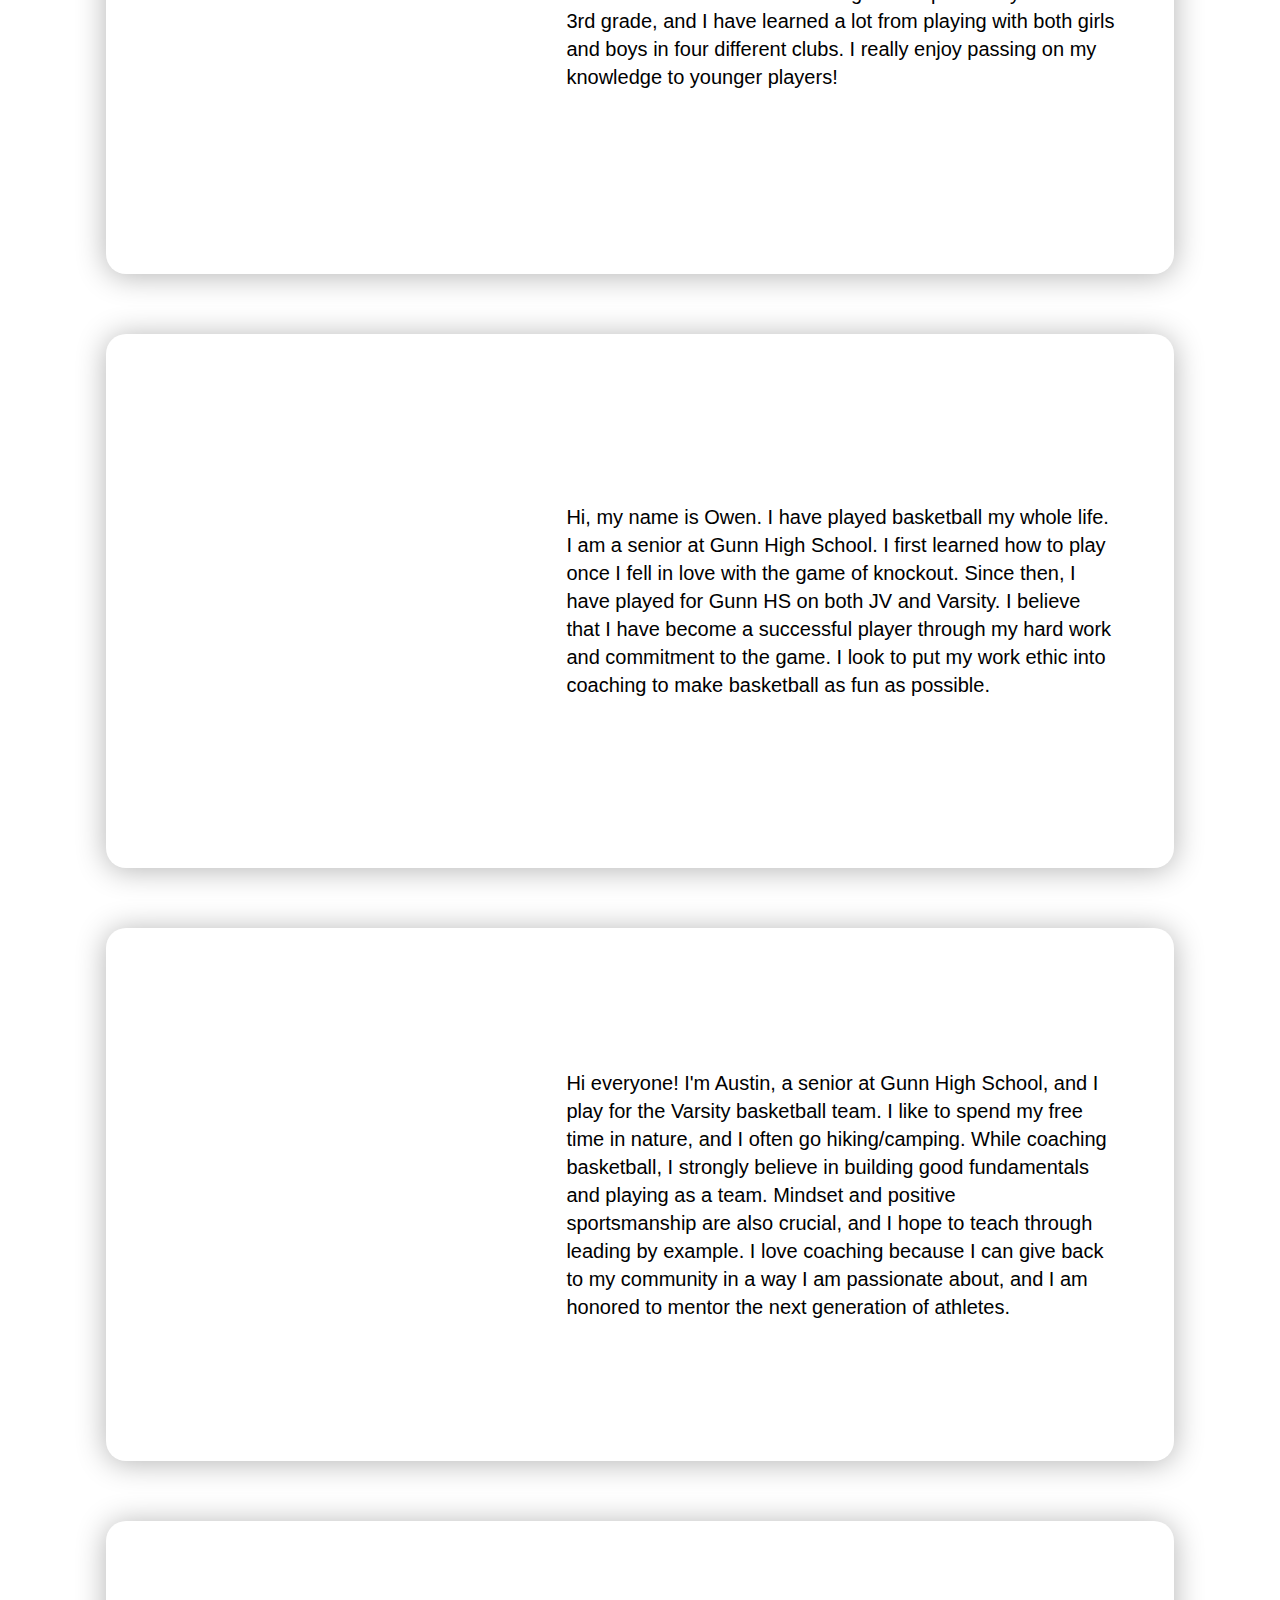
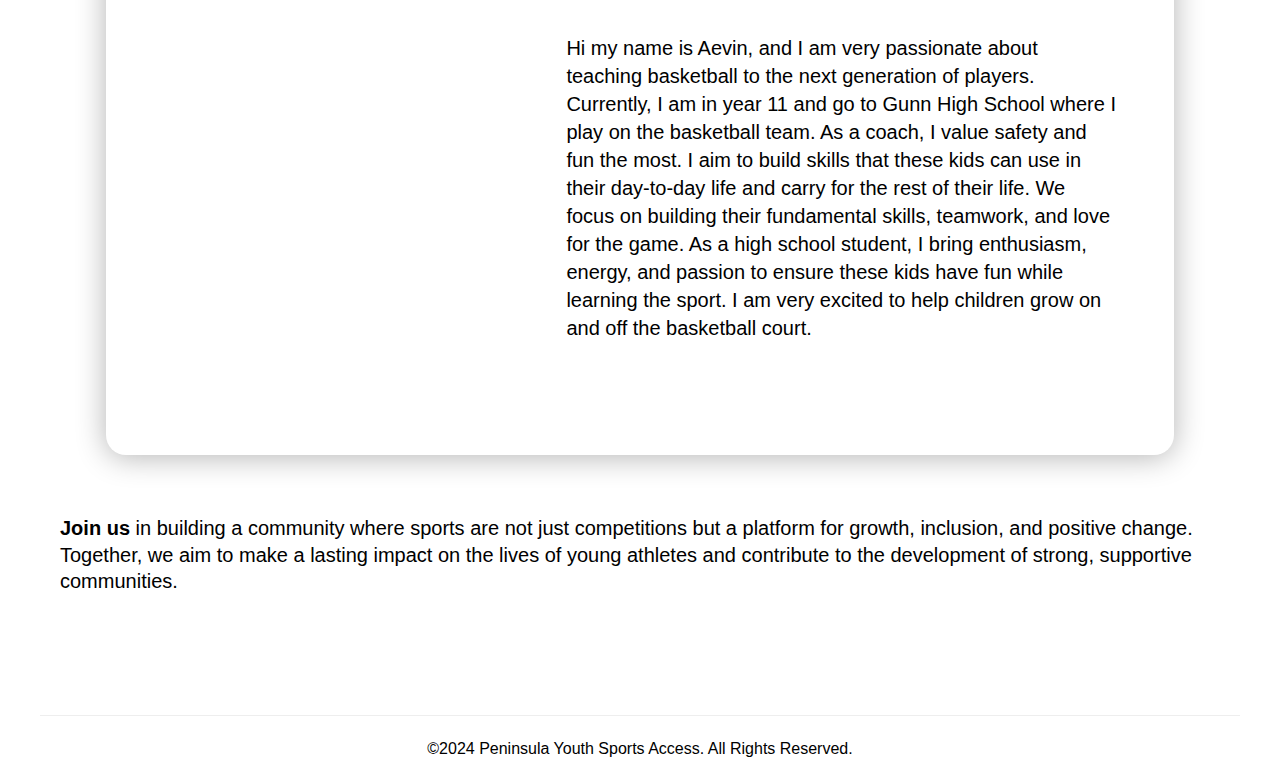
==== commit 8002f16d: "Update about.html" ====
--- a/about.html
+++ b/about.html
@@ -6,7 +6,7 @@
     <meta http-equiv="Cache-Control" content="no-cache, no-store, must-revalidate" />
     <meta http-equiv="Pragma" content="no-cache" />
     <meta http-equiv="Expires" content="0" /> 
-    <link rel="stylesheet" type="text/css" href="main.css?v=4" />   
+    <link rel="stylesheet" type="text/css" href="main.css?v=9" />   
     <title>About - Peninsula Youth Sports Access</title>
     <style>
       ol li {
@@ -56,7 +56,7 @@
           <p><b>Empowering Local High School Athletes:</b> A core part of our mission is to empower local high school athletes by offering them community service and leadership opportunities. By taking on roles as mentors and coaches in our program, these players not only contribute to the development of young athletes but also enhance their own leadership skills. We believe in the transformative power of mentorship and its ability to create positive impacts within the community. At PYSA, we see mentorship as a reciprocal journey, bringing benefits to both mentors and mentees.</p>
         </li>
       </ol>
-      <h3>Our Officer Team</h3>
+      <h3>Our Current Officer Team</h3>
       <div class="member">        
         <div class="card">
           <div class="avatar avatar-0">
@@ -107,8 +107,7 @@
           </p>
         </div>                
       </div>
-      <h3>Our Current Coach Team</h3>
-      <h4>2024</h4>      
+      <h3>Our Current Coaching Team (2024)</h3>     
       <div class="member-2">   
         <div class="card">
           <div class="avatar avatar-17">
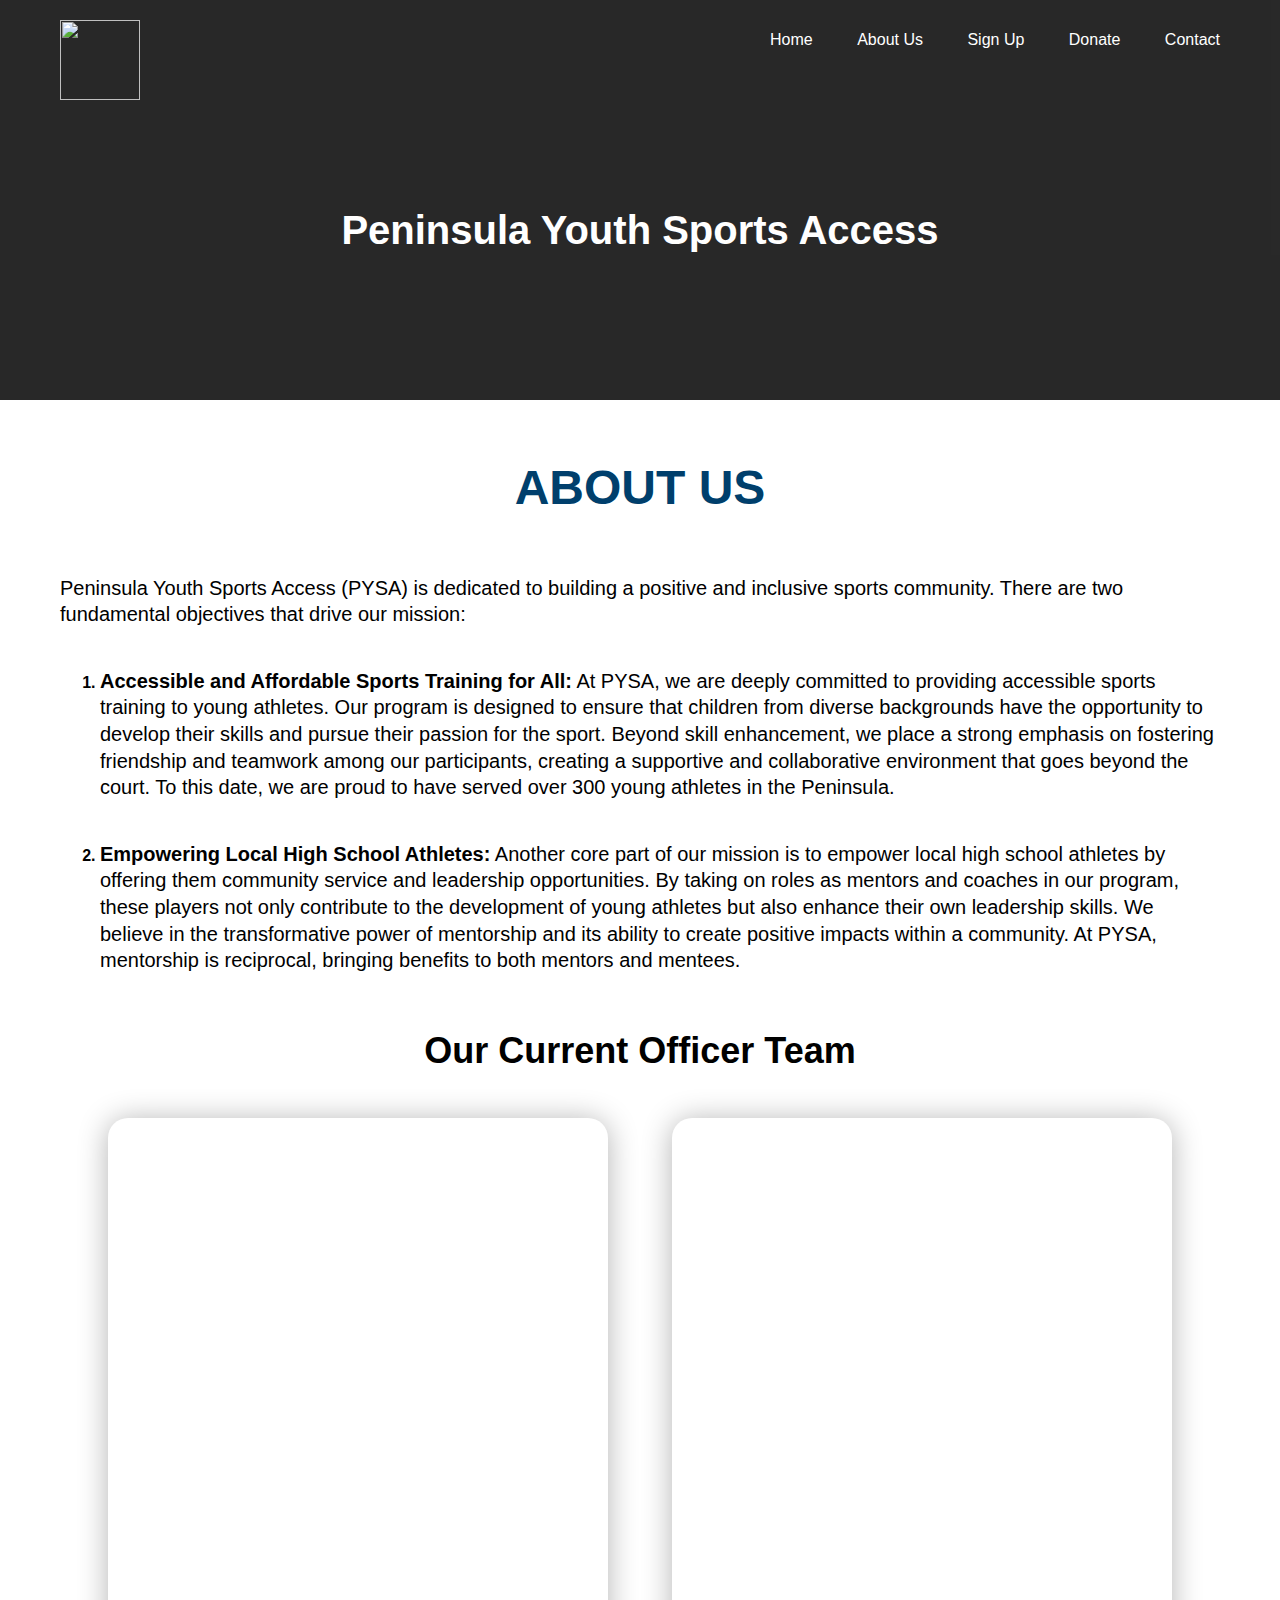
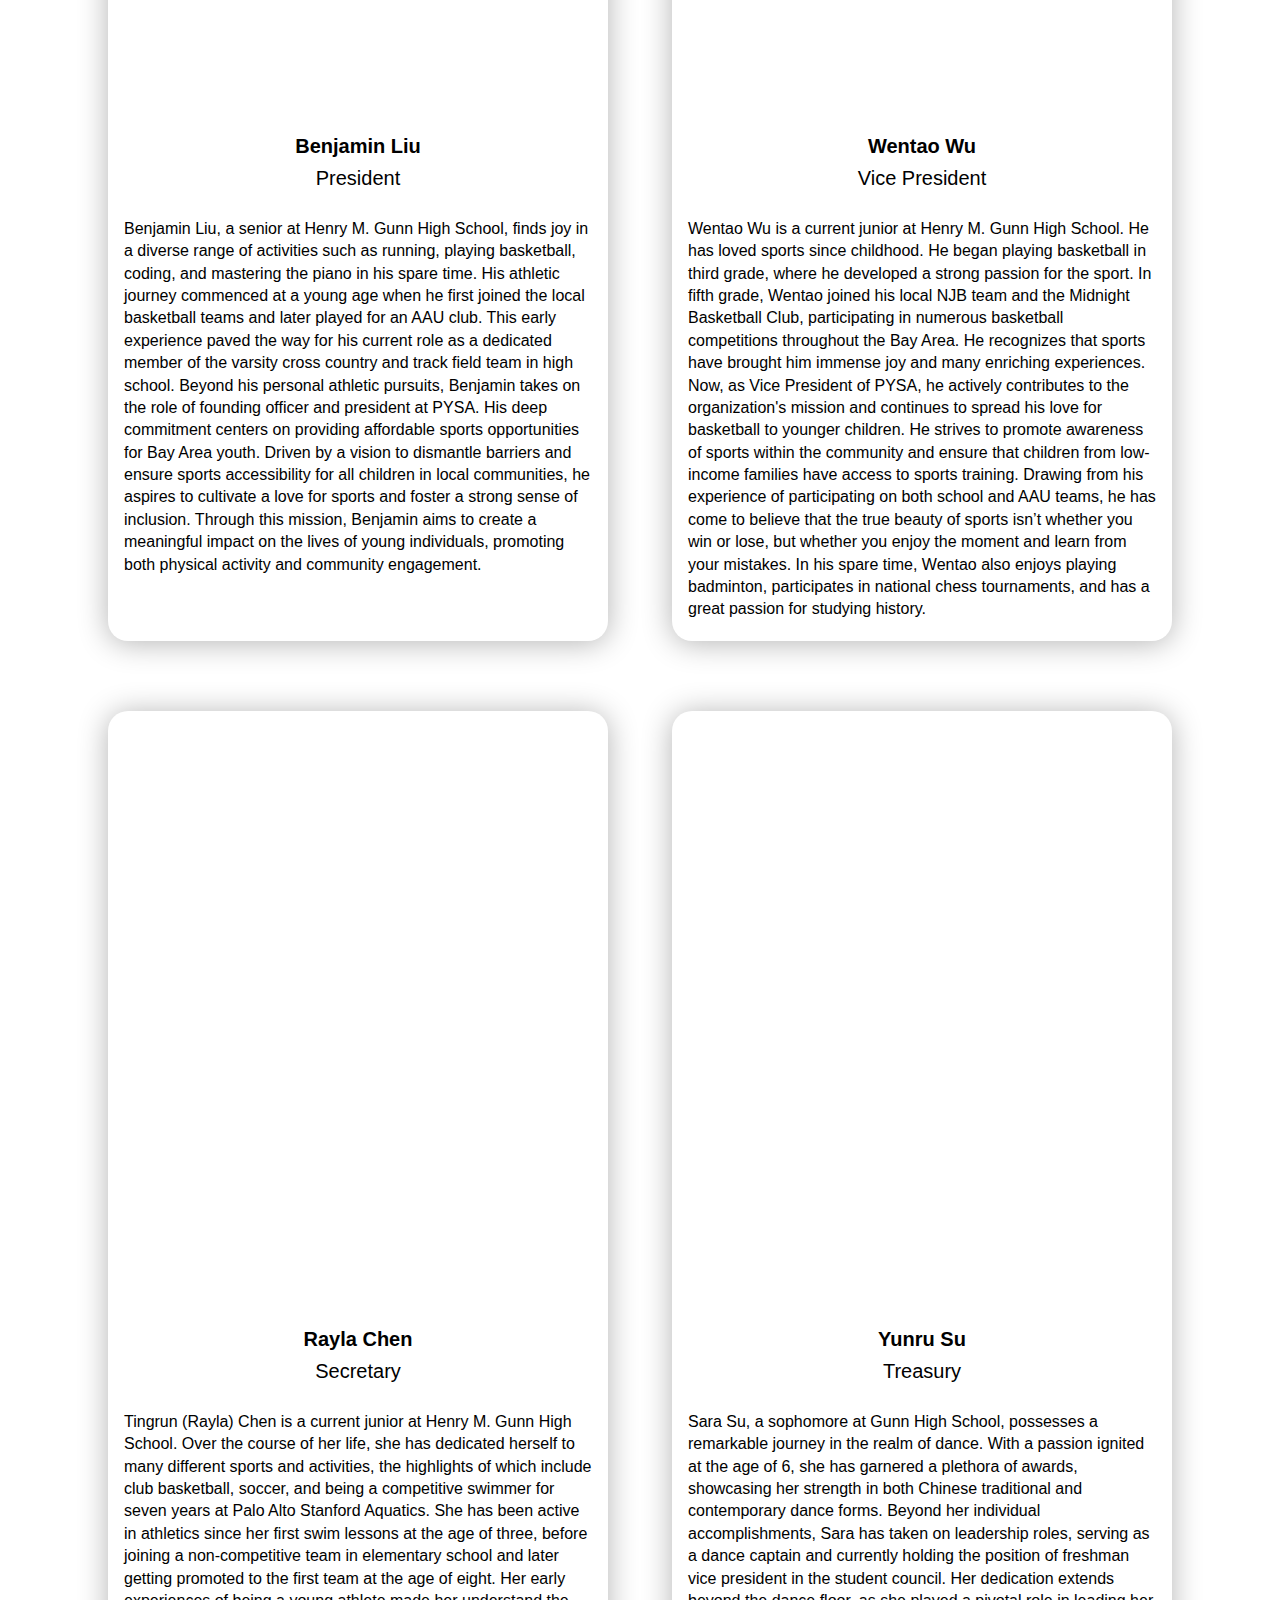
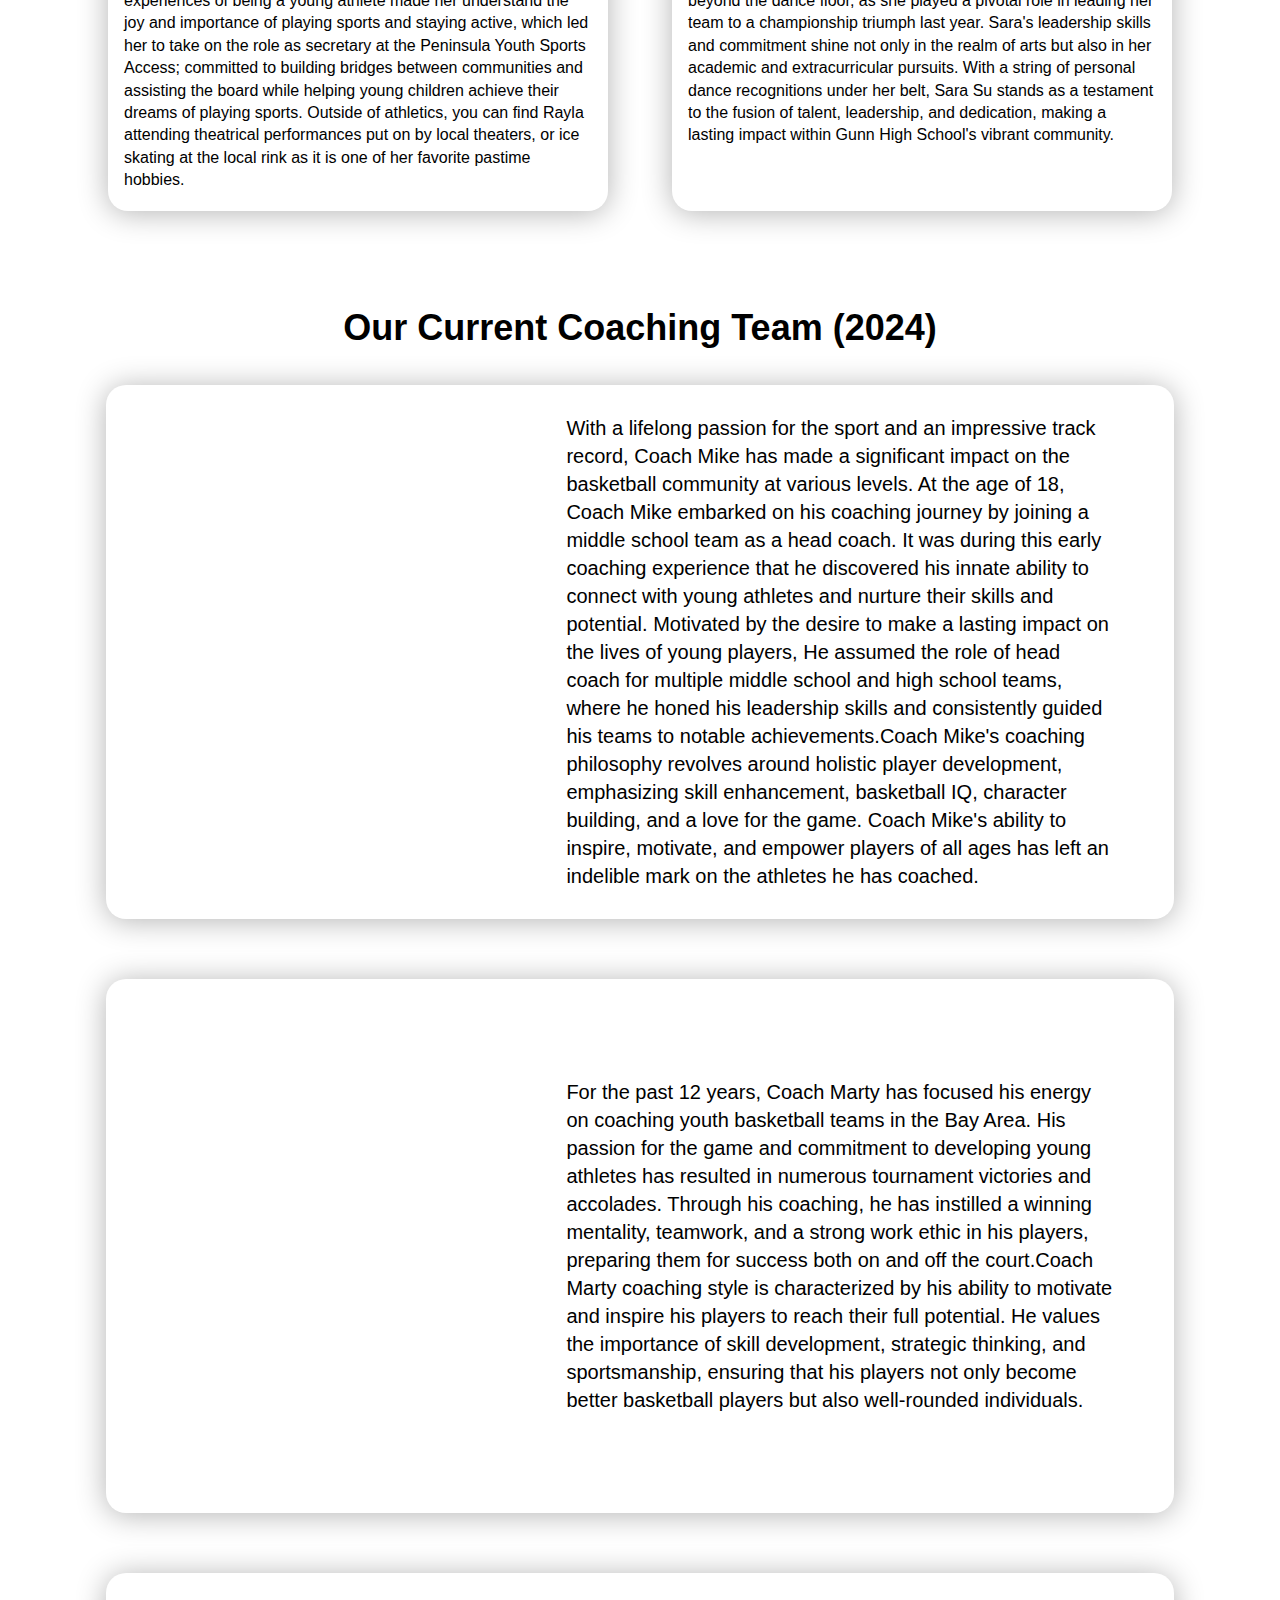
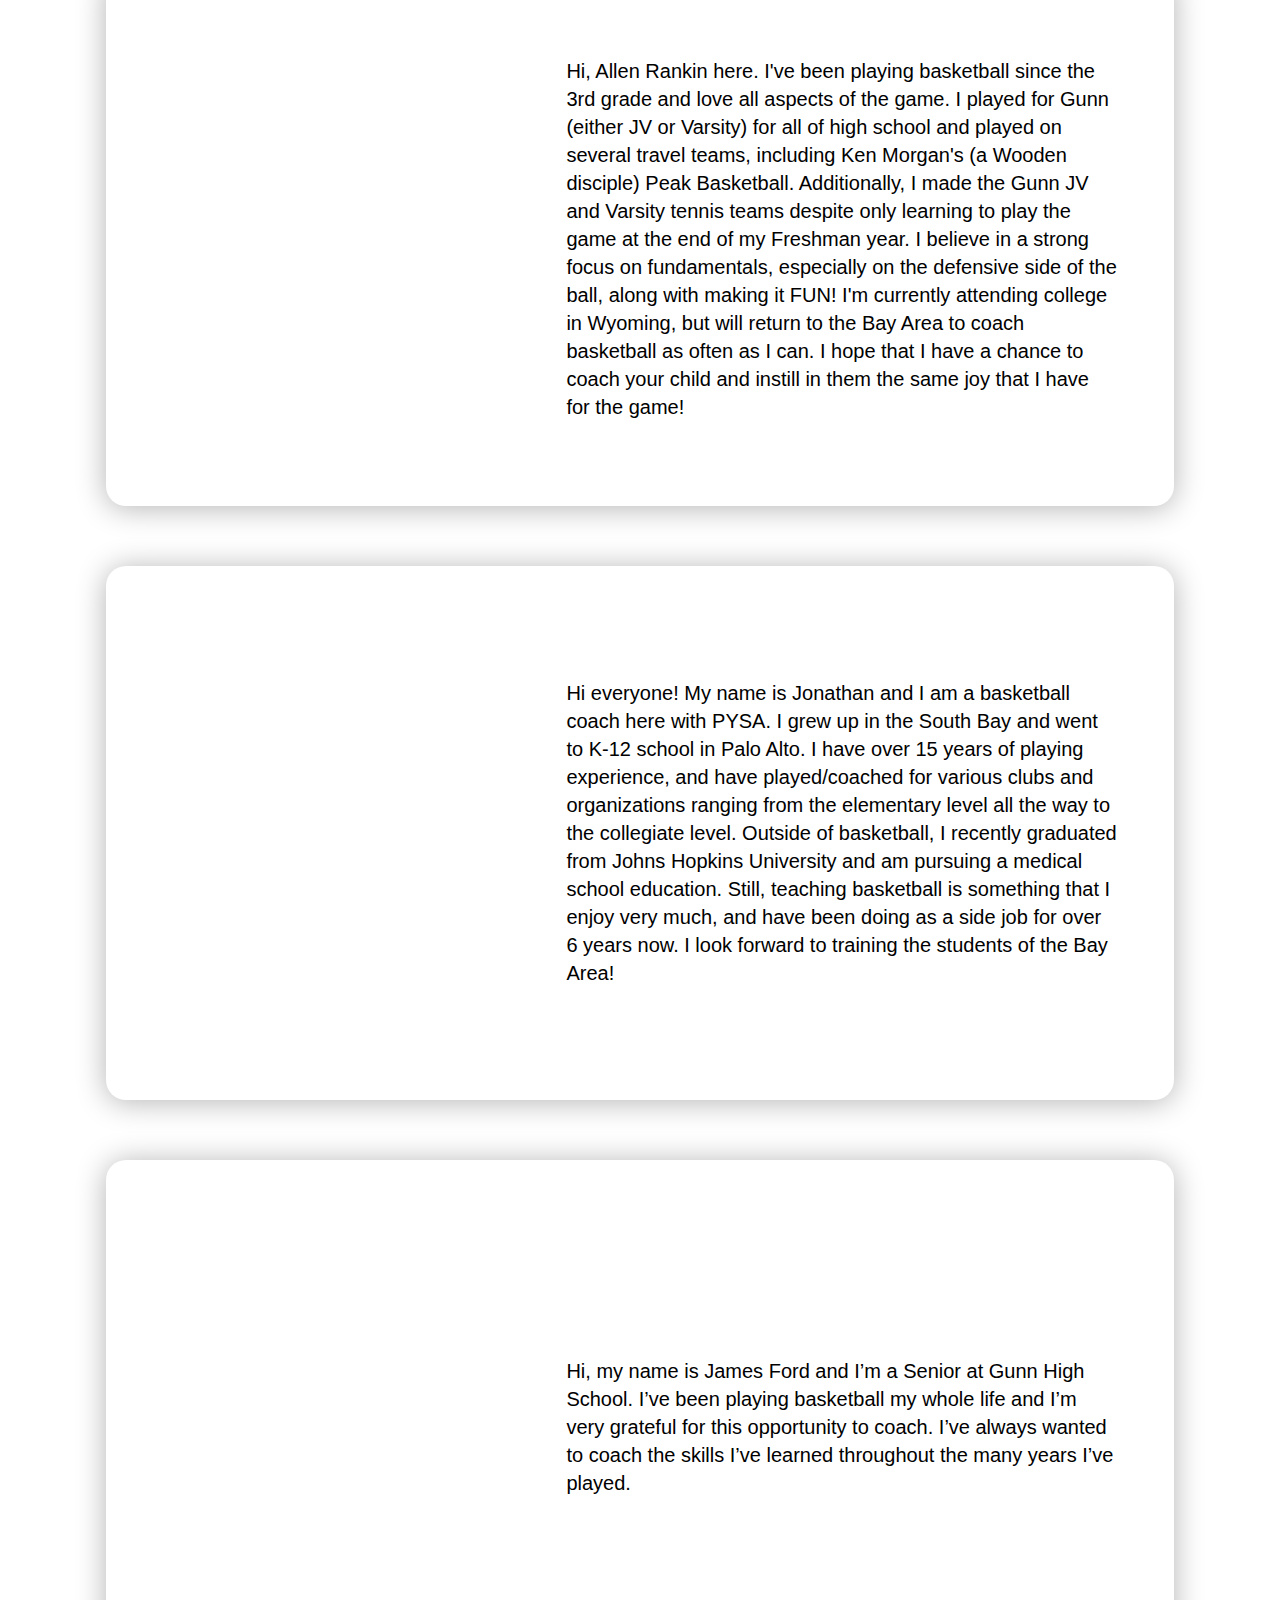
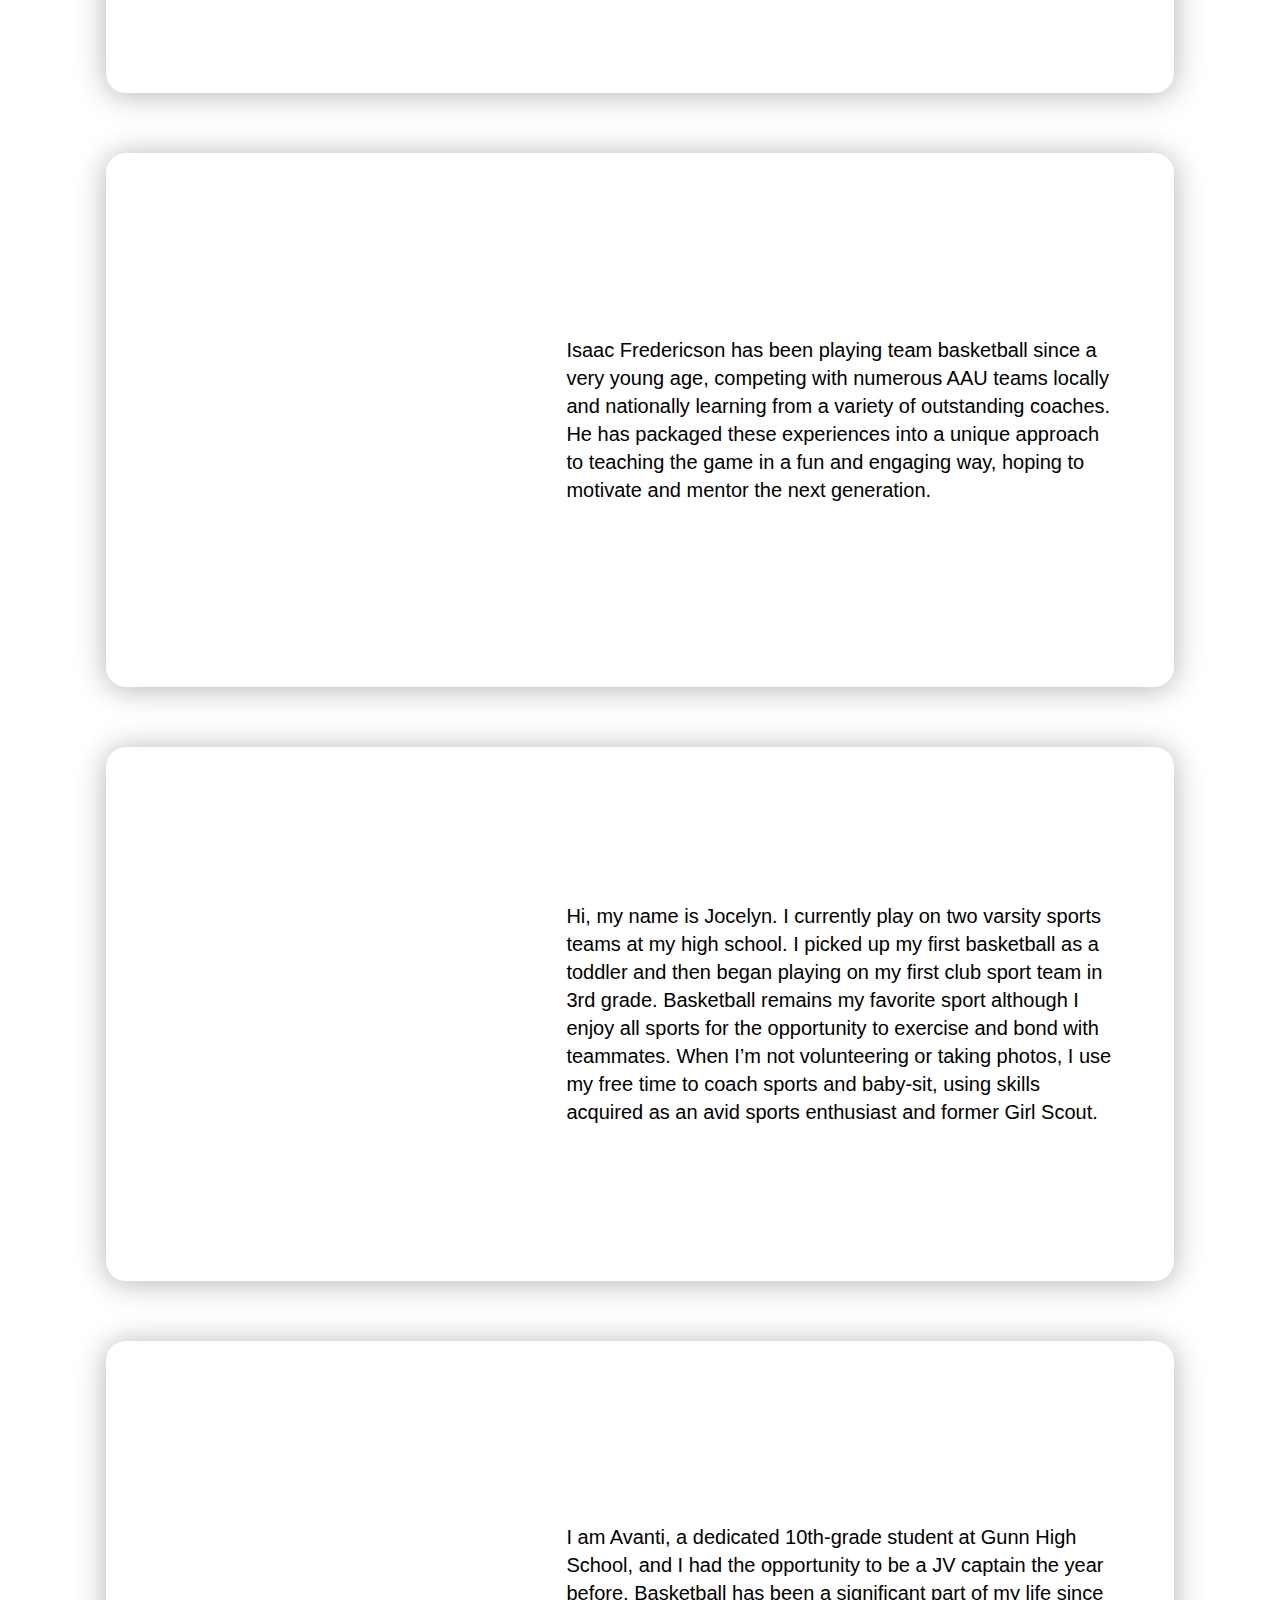
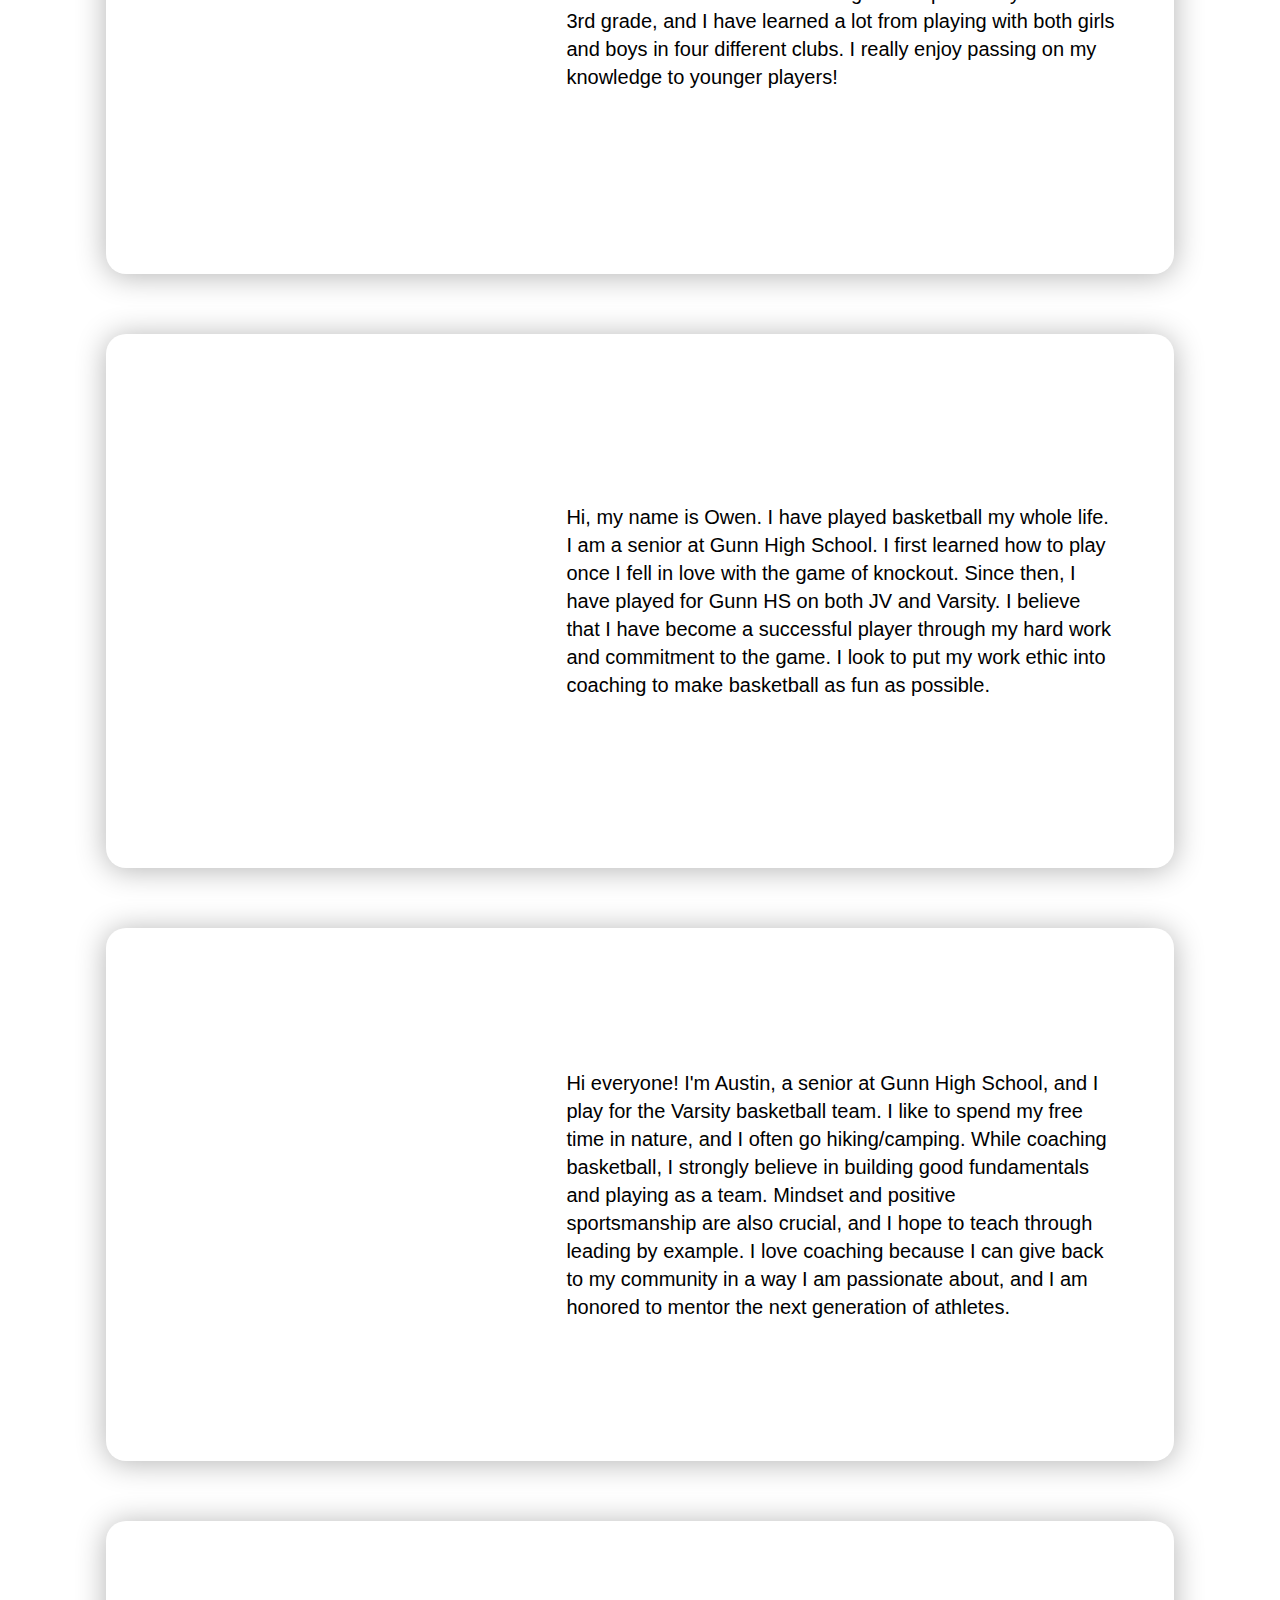
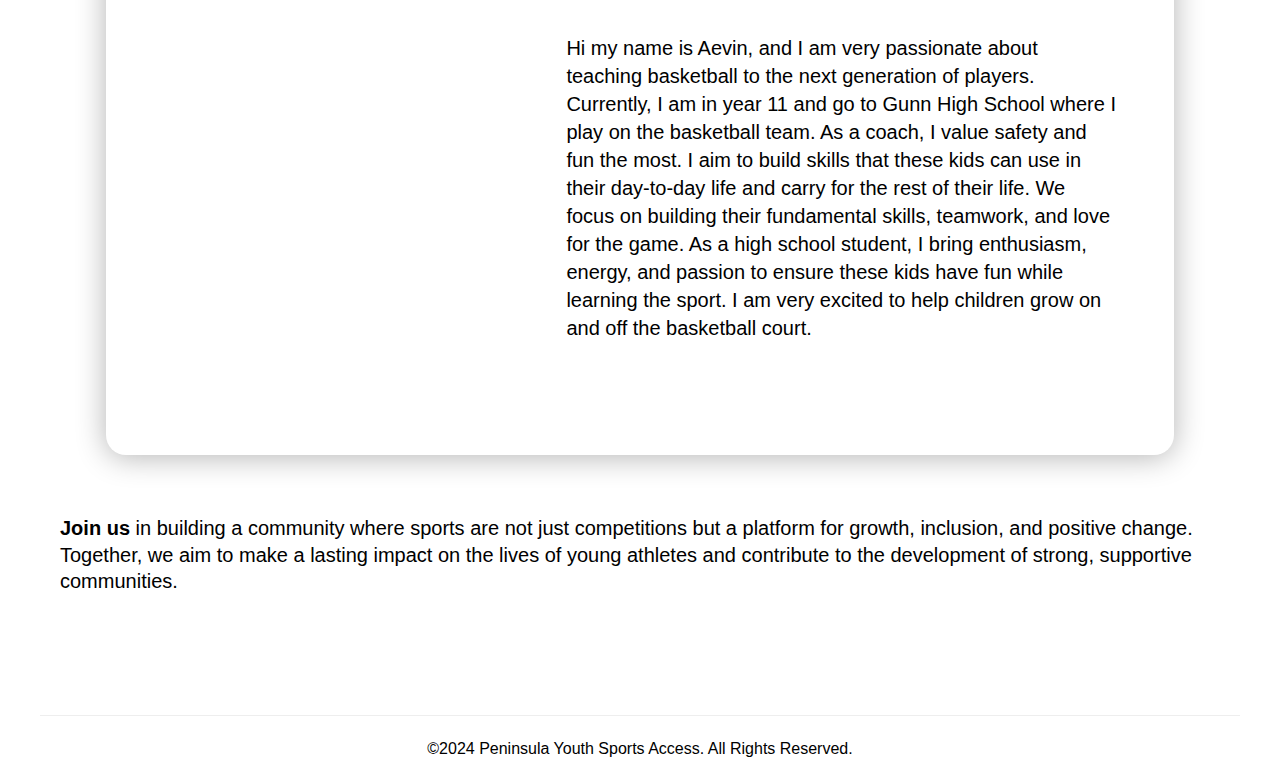
==== commit 7d8d5774: "Update about.html" ====
--- a/about.html
+++ b/about.html
@@ -46,14 +46,14 @@
     <div class="content-section wrapper about">  
       <h2>ABOUT US</h2>
       <p class="brief">
-        Welcome to Peninsula Youth Sports Access (PYSA). We are dedicated to building a positive and inclusive sports community. Our story revolves around two fundamental objectives that drive our mission:
+        Peninsula Youth Sports Access (PYSA) is dedicated to building a positive and inclusive sports community. There are two fundamental objectives that drive our mission:
       </p>      
       <ol>
         <li>
-          <p><b>Accessible and Affordable Sports Training for All:</b> At PYSA, we are deeply committed to providing accessible and affordable sports training to young athletes. Our program is designed to ensure that children from diverse backgrounds have the opportunity to develop their skills and pursue their passion for the sport. Beyond skill enhancement, we place a strong emphasis on fostering friendship and teamwork among our participants, creating a supportive and collaborative environment that goes beyond the court.</p>
+          <p><b>Accessible and Affordable Sports Training for All:</b> At PYSA, we are deeply committed to providing accessible sports training to young athletes. Our program is designed to ensure that children from diverse backgrounds have the opportunity to develop their skills and pursue their passion for the sport. Beyond skill enhancement, we place a strong emphasis on fostering friendship and teamwork among our participants, creating a supportive and collaborative environment that goes beyond the court. To this date, we are proud to have served over 300 young athletes in the Peninsula.</p>
         </li>
         <li>
-          <p><b>Empowering Local High School Athletes:</b> A core part of our mission is to empower local high school athletes by offering them community service and leadership opportunities. By taking on roles as mentors and coaches in our program, these players not only contribute to the development of young athletes but also enhance their own leadership skills. We believe in the transformative power of mentorship and its ability to create positive impacts within the community. At PYSA, we see mentorship as a reciprocal journey, bringing benefits to both mentors and mentees.</p>
+          <p><b>Empowering Local High School Athletes:</b> Another core part of our mission is to empower local high school athletes by offering them community service and leadership opportunities. By taking on roles as mentors and coaches in our program, these players not only contribute to the development of young athletes but also enhance their own leadership skills. We believe in the transformative power of mentorship and its ability to create positive impacts within a community. At PYSA, mentorship is reciprocal, bringing benefits to both mentors and mentees.</p>
         </li>
       </ol>
       <h3>Our Current Officer Team</h3>
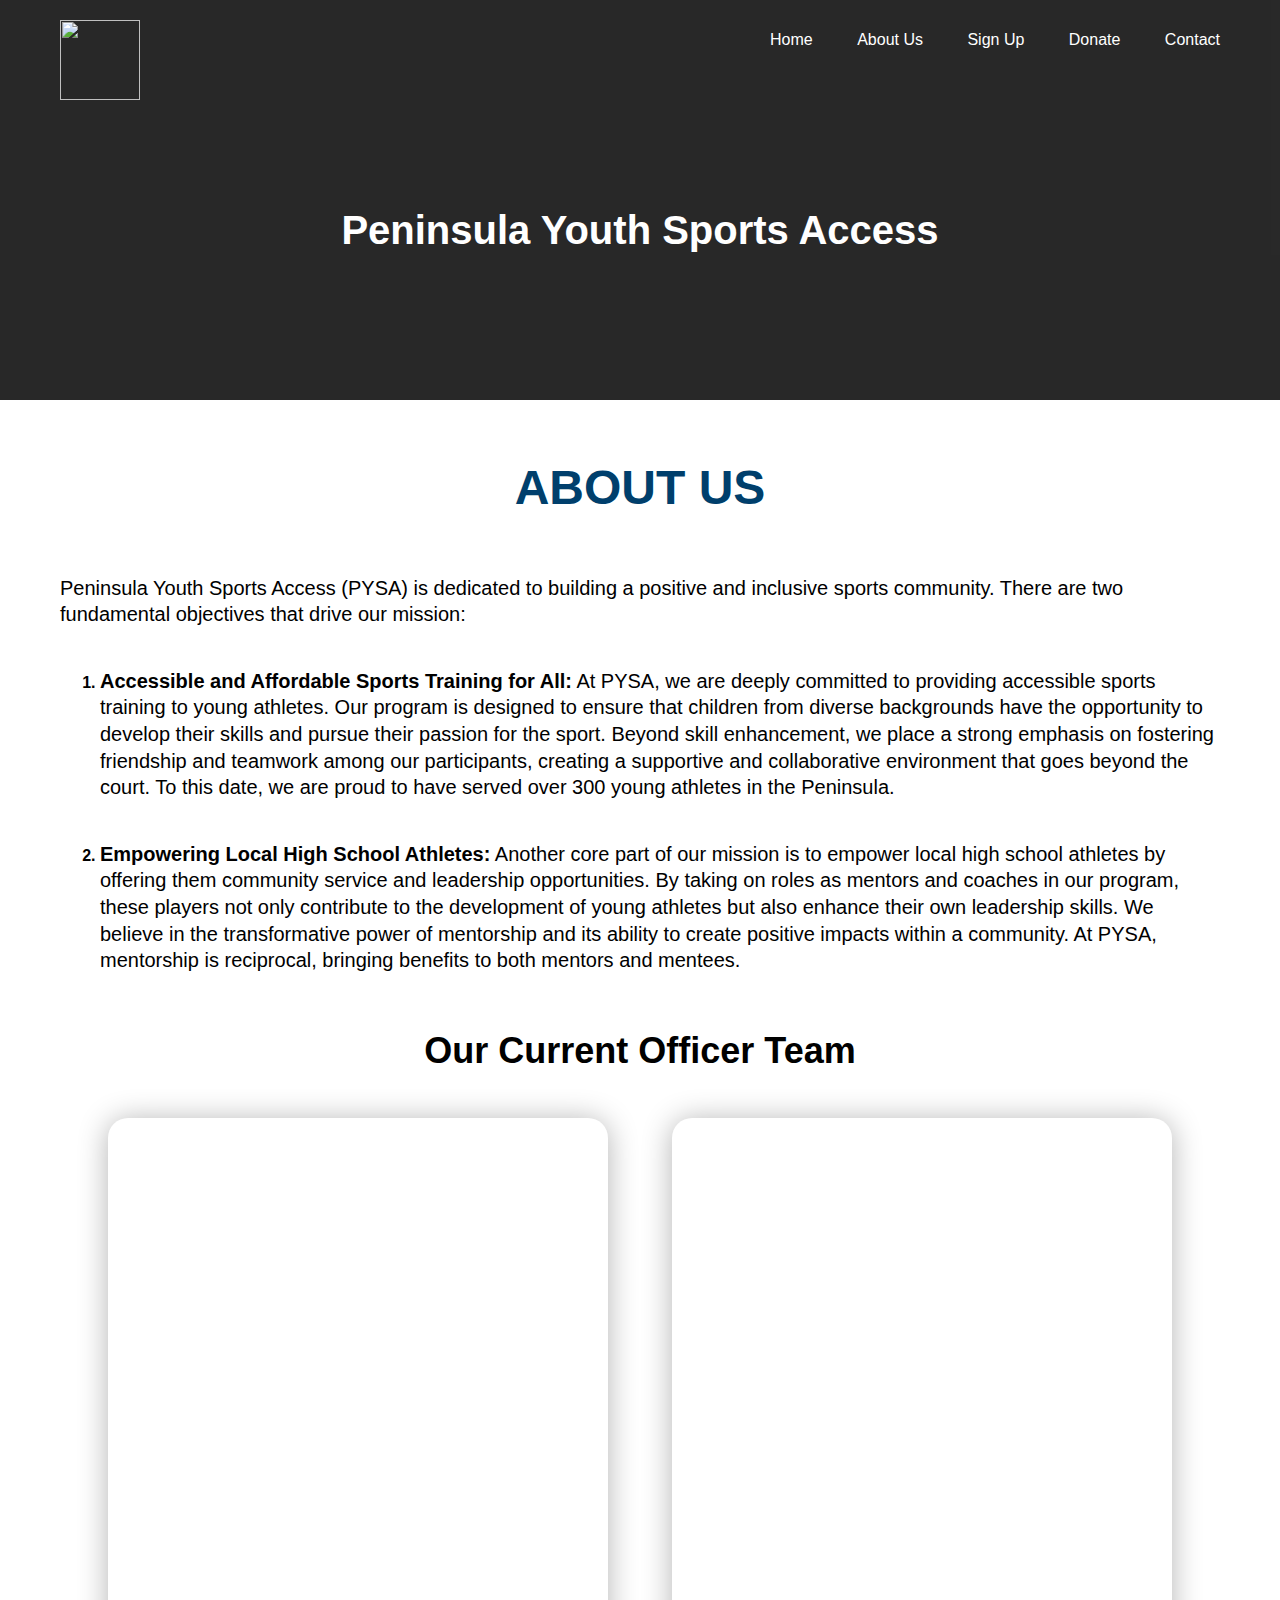
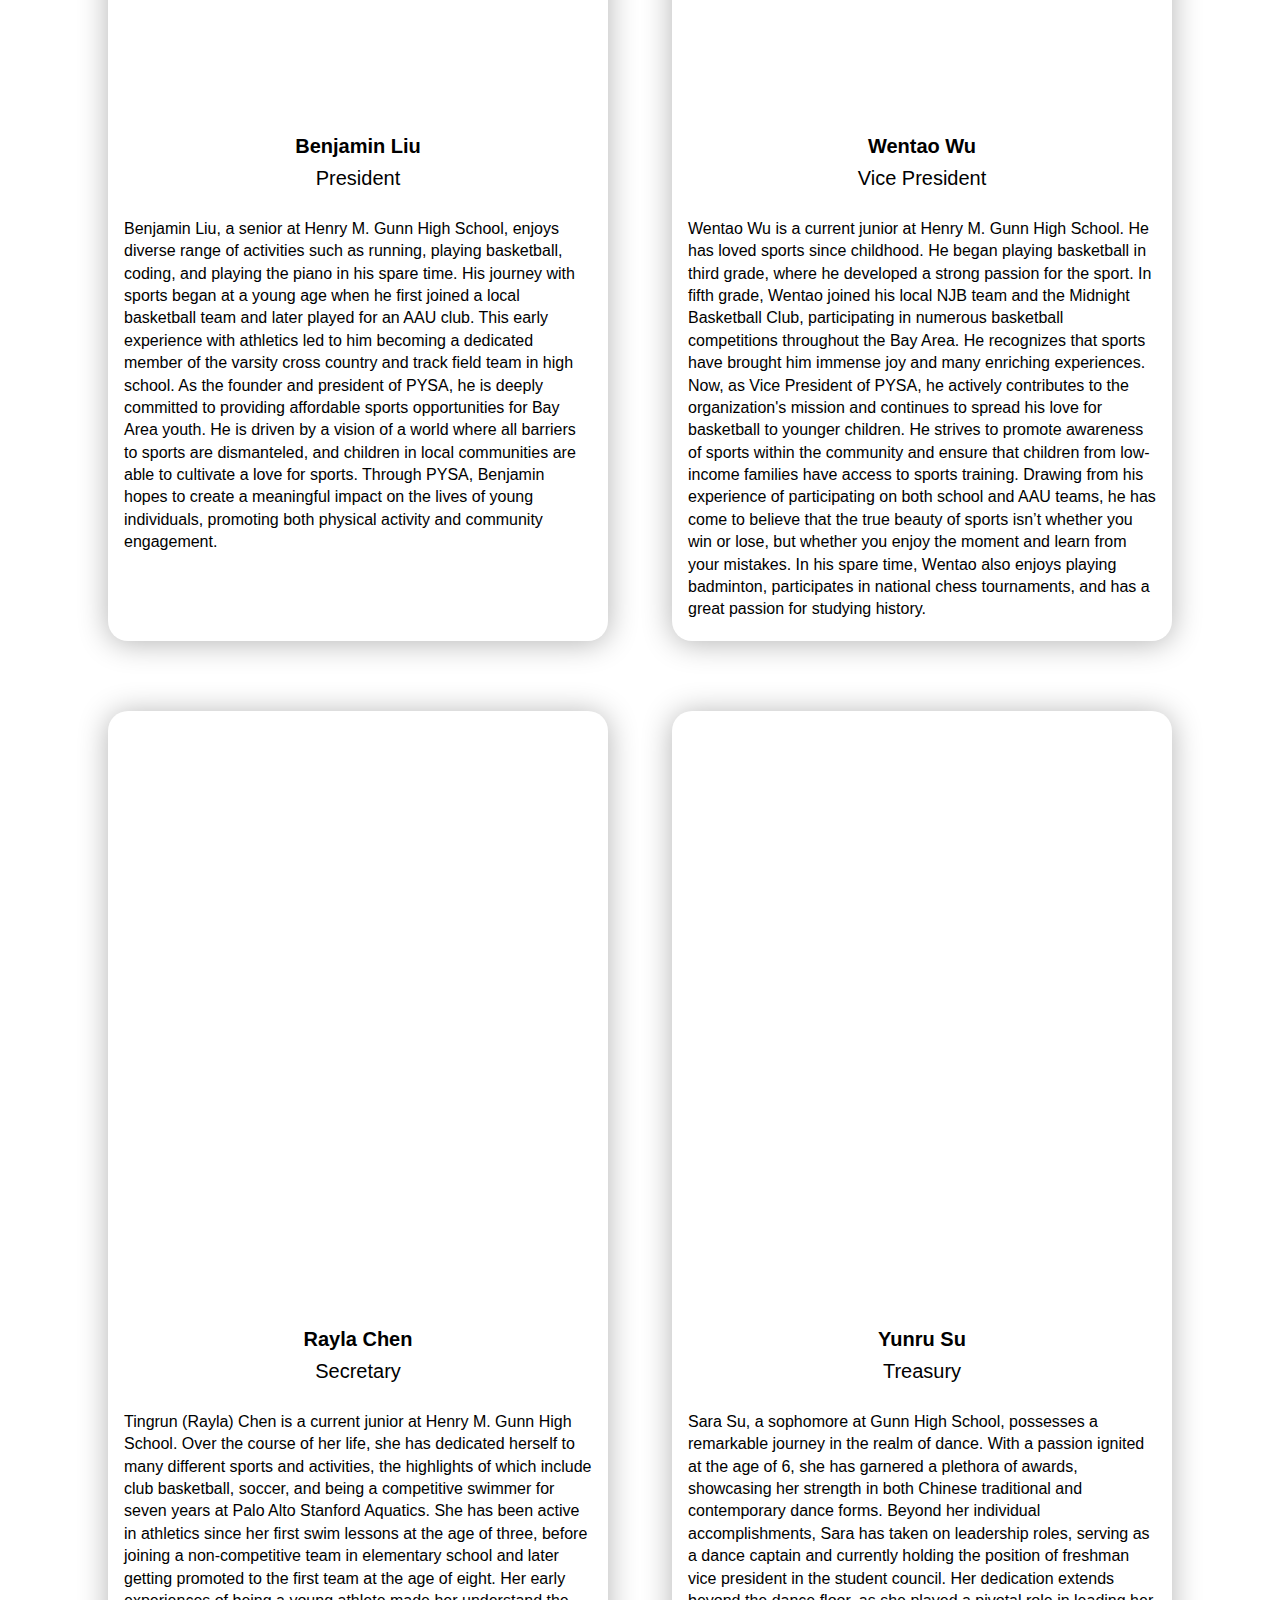
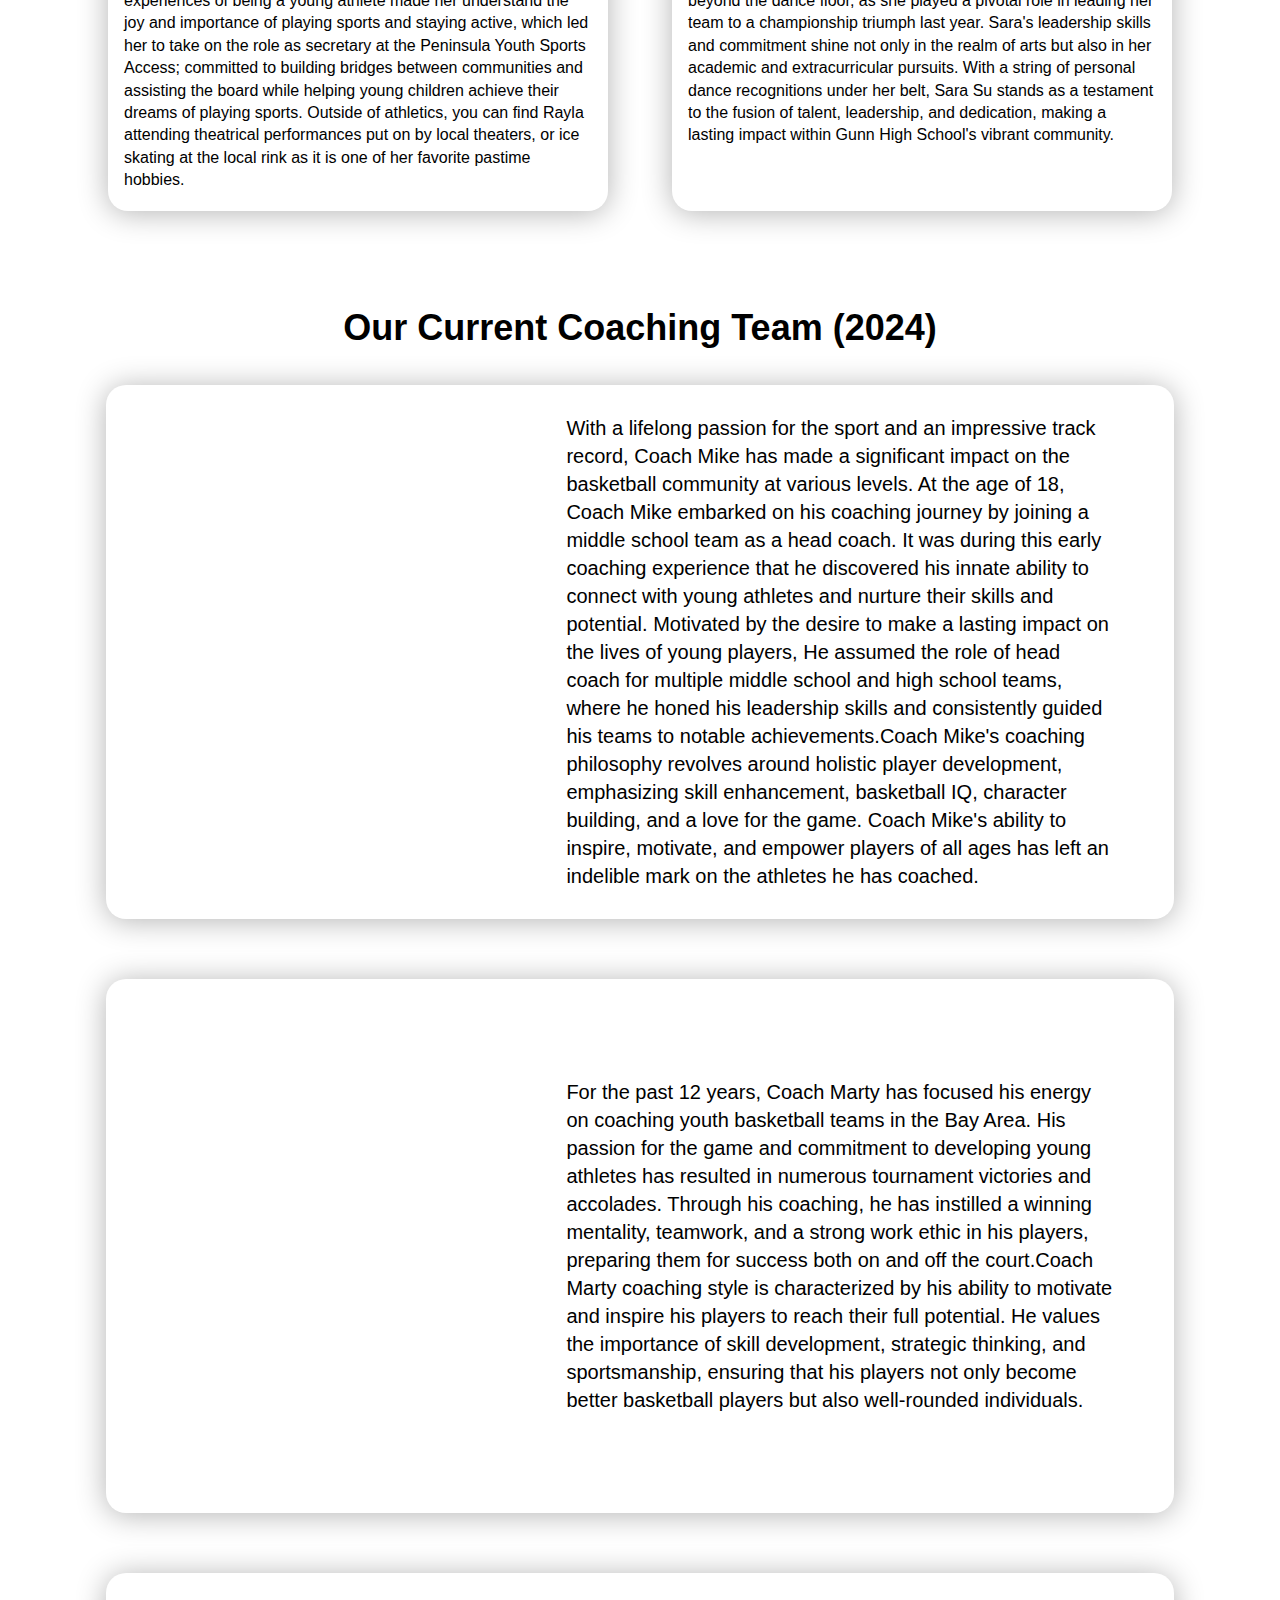
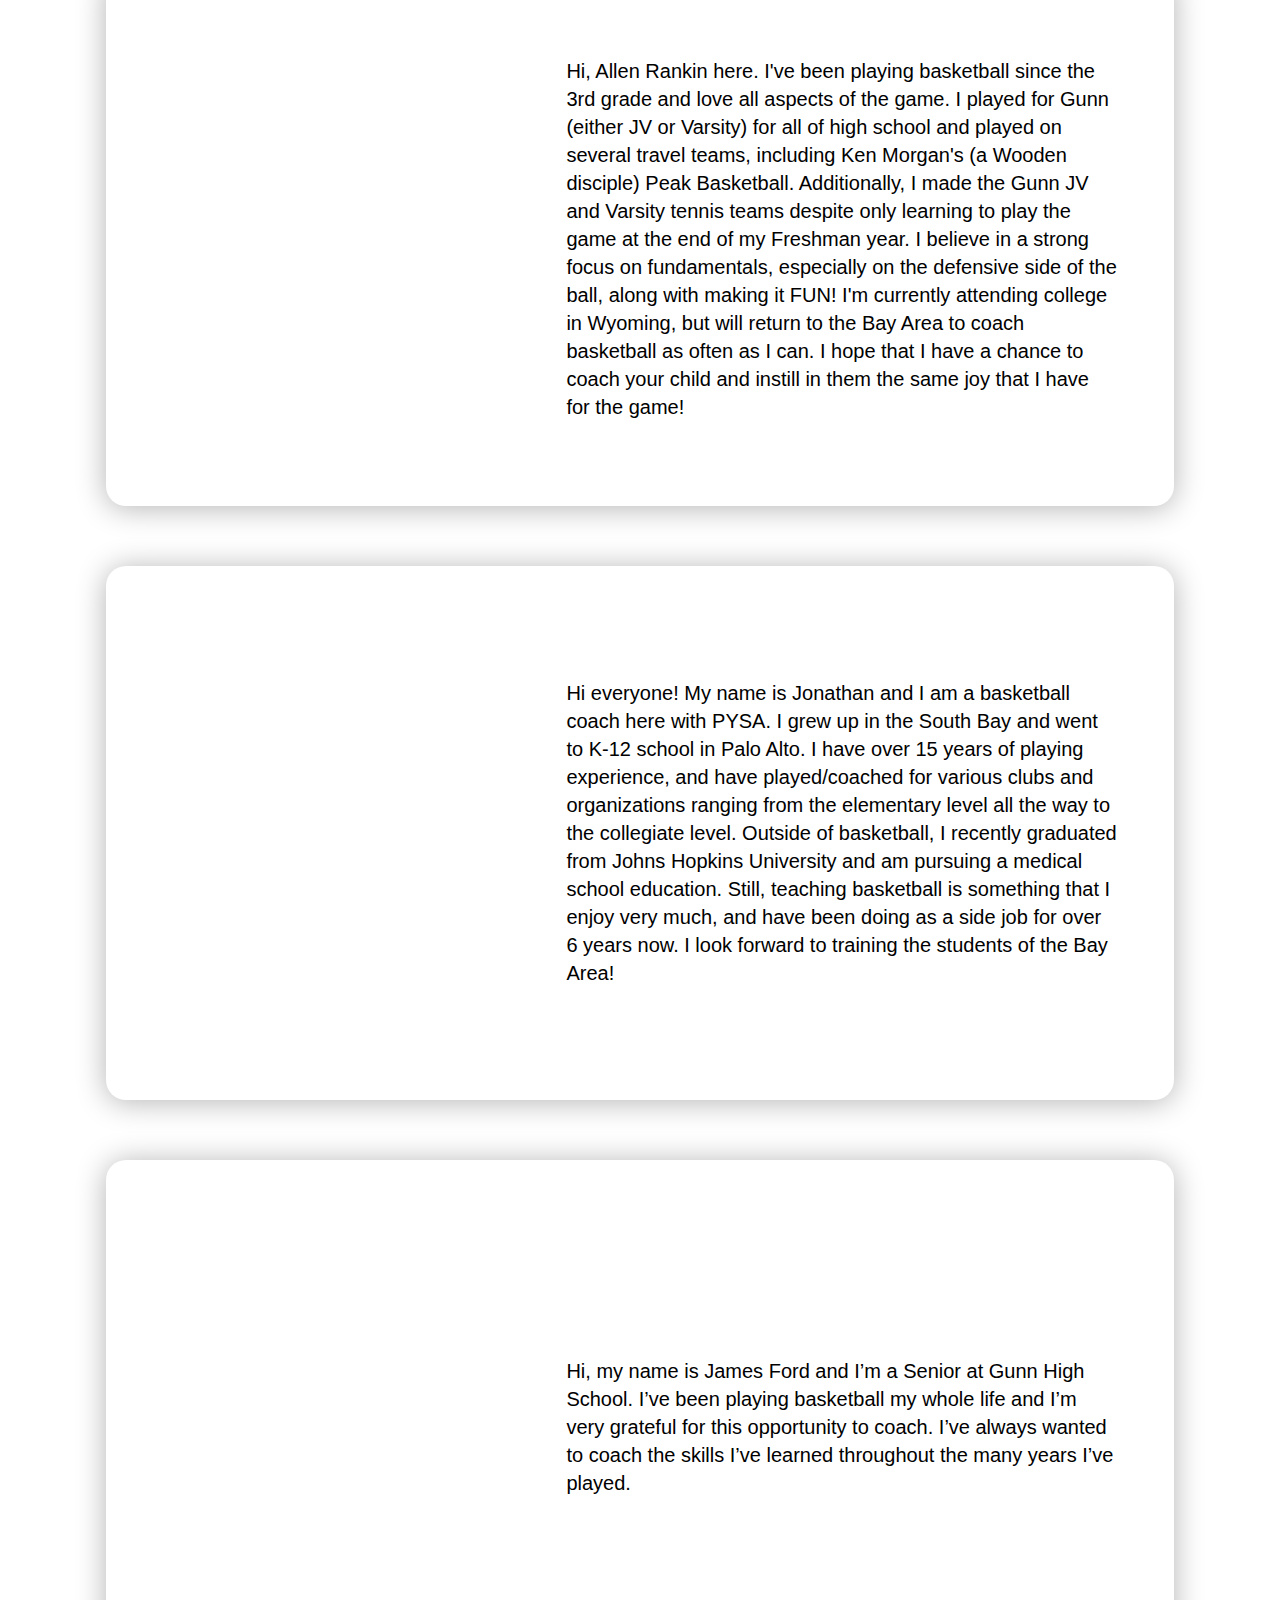
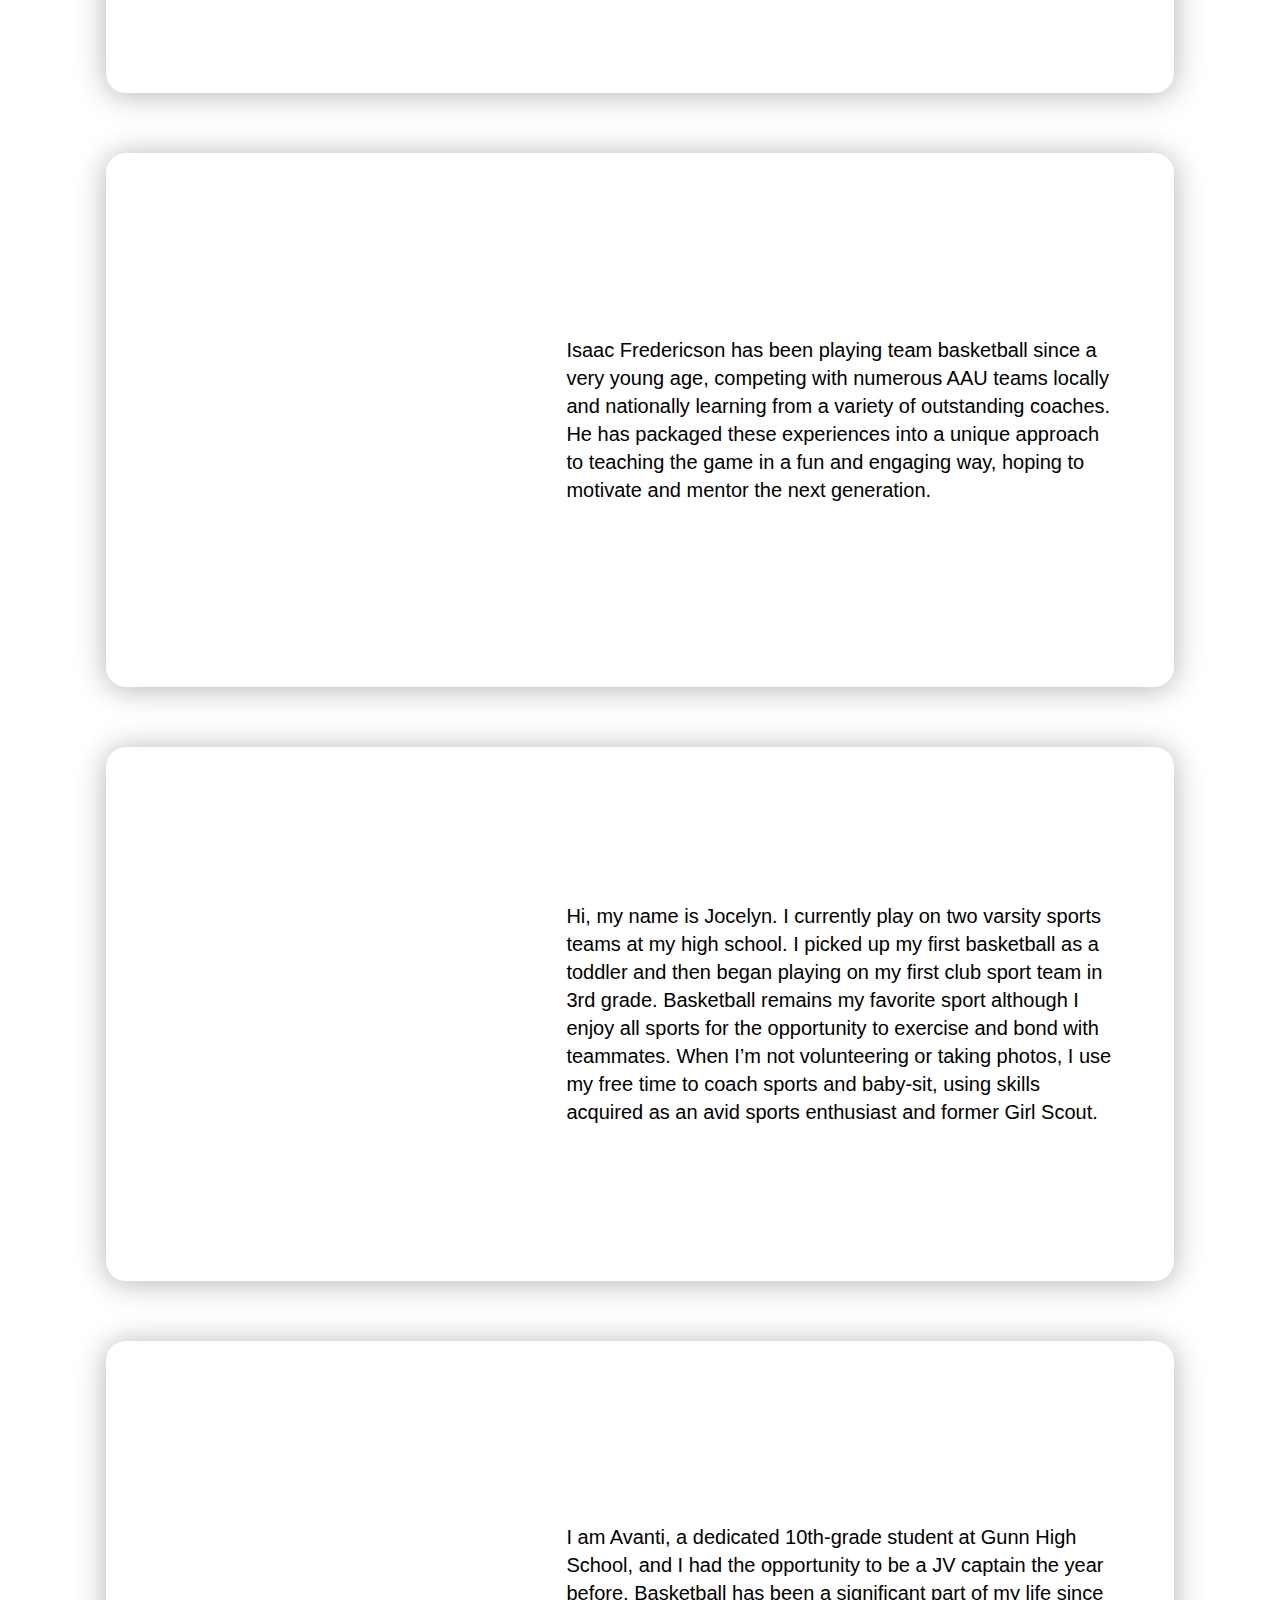
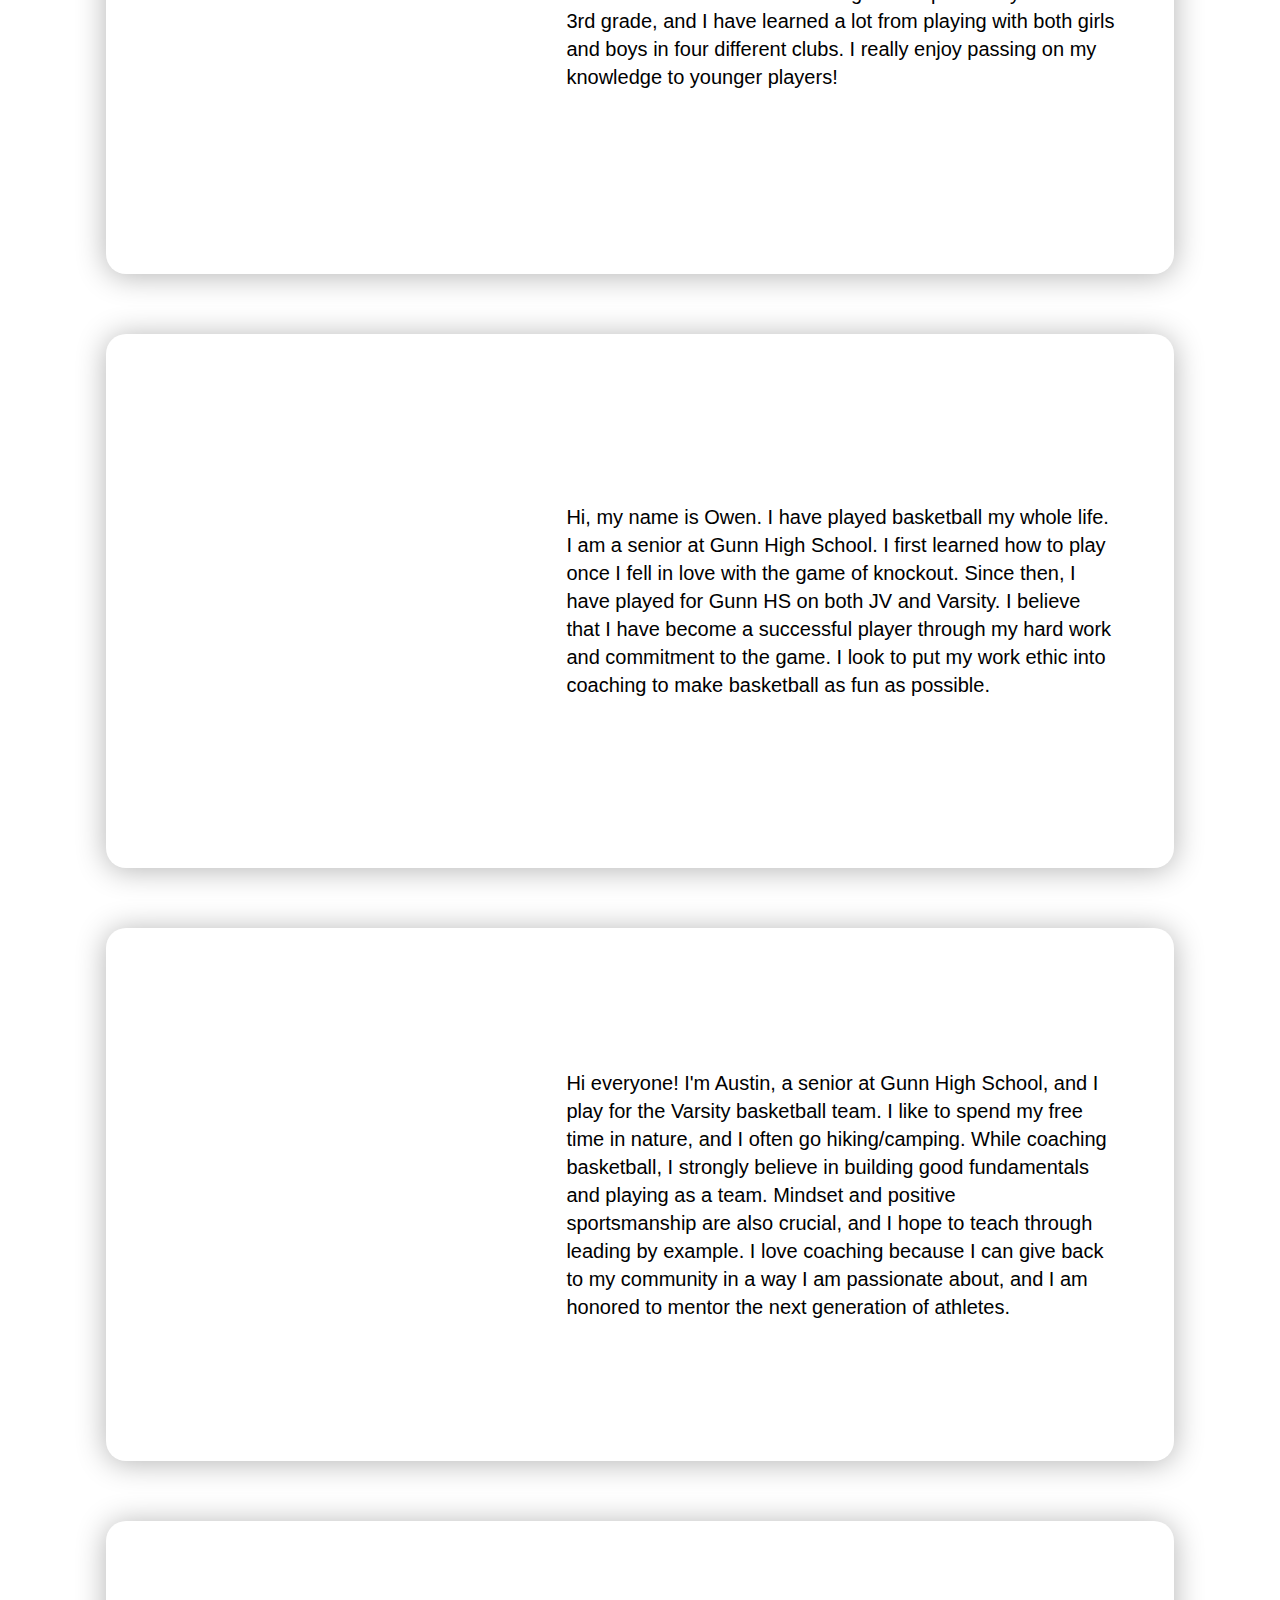
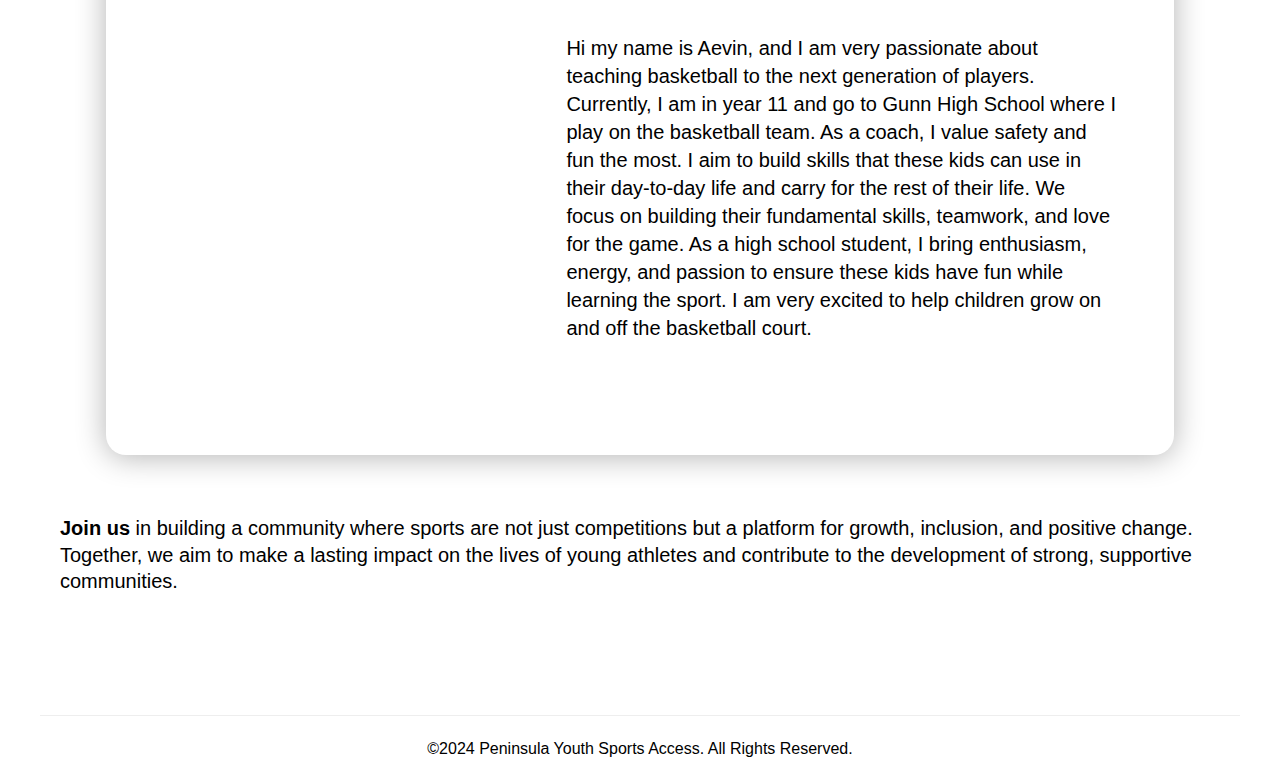
==== commit c2b8d75c: "Update about.html" ====
--- a/about.html
+++ b/about.html
@@ -66,7 +66,7 @@
             <span>President</span>
           </p>
           <p class="intro">
-            Benjamin Liu, a senior at Henry M. Gunn High School, finds joy in a diverse range of activities such as running, playing basketball, coding, and mastering the piano in his spare time. His athletic journey commenced at a young age when he first joined the local basketball teams and later played for an AAU club. This early experience paved the way for his current role as a dedicated member of the varsity cross country and track field team in high school. Beyond his personal athletic pursuits, Benjamin takes on the role of founding officer and president at PYSA. His deep commitment centers on providing affordable sports opportunities for Bay Area youth. Driven by a vision to dismantle barriers and ensure sports accessibility for all children in local communities, he aspires to cultivate a love for sports and foster a strong sense of inclusion. Through this mission, Benjamin aims to create a meaningful impact on the lives of young individuals, promoting both physical activity and community engagement.
+            Benjamin Liu, a senior at Henry M. Gunn High School, enjoys diverse range of activities such as running, playing basketball, coding, and playing the piano in his spare time. His journey with sports began at a young age when he first joined a local basketball team and later played for an AAU club. This early experience with athletics led to him becoming a dedicated member of the varsity cross country and track field team in high school. As the founder and president of PYSA, he is deeply committed to providing affordable sports opportunities for Bay Area youth. He is driven by a vision of a world where all barriers to sports are dismanteled, and children in local communities are able to cultivate a love for sports. Through PYSA, Benjamin hopes to create a meaningful impact on the lives of young individuals, promoting both physical activity and community engagement.
           </p>
         </div>
         <div class="card">
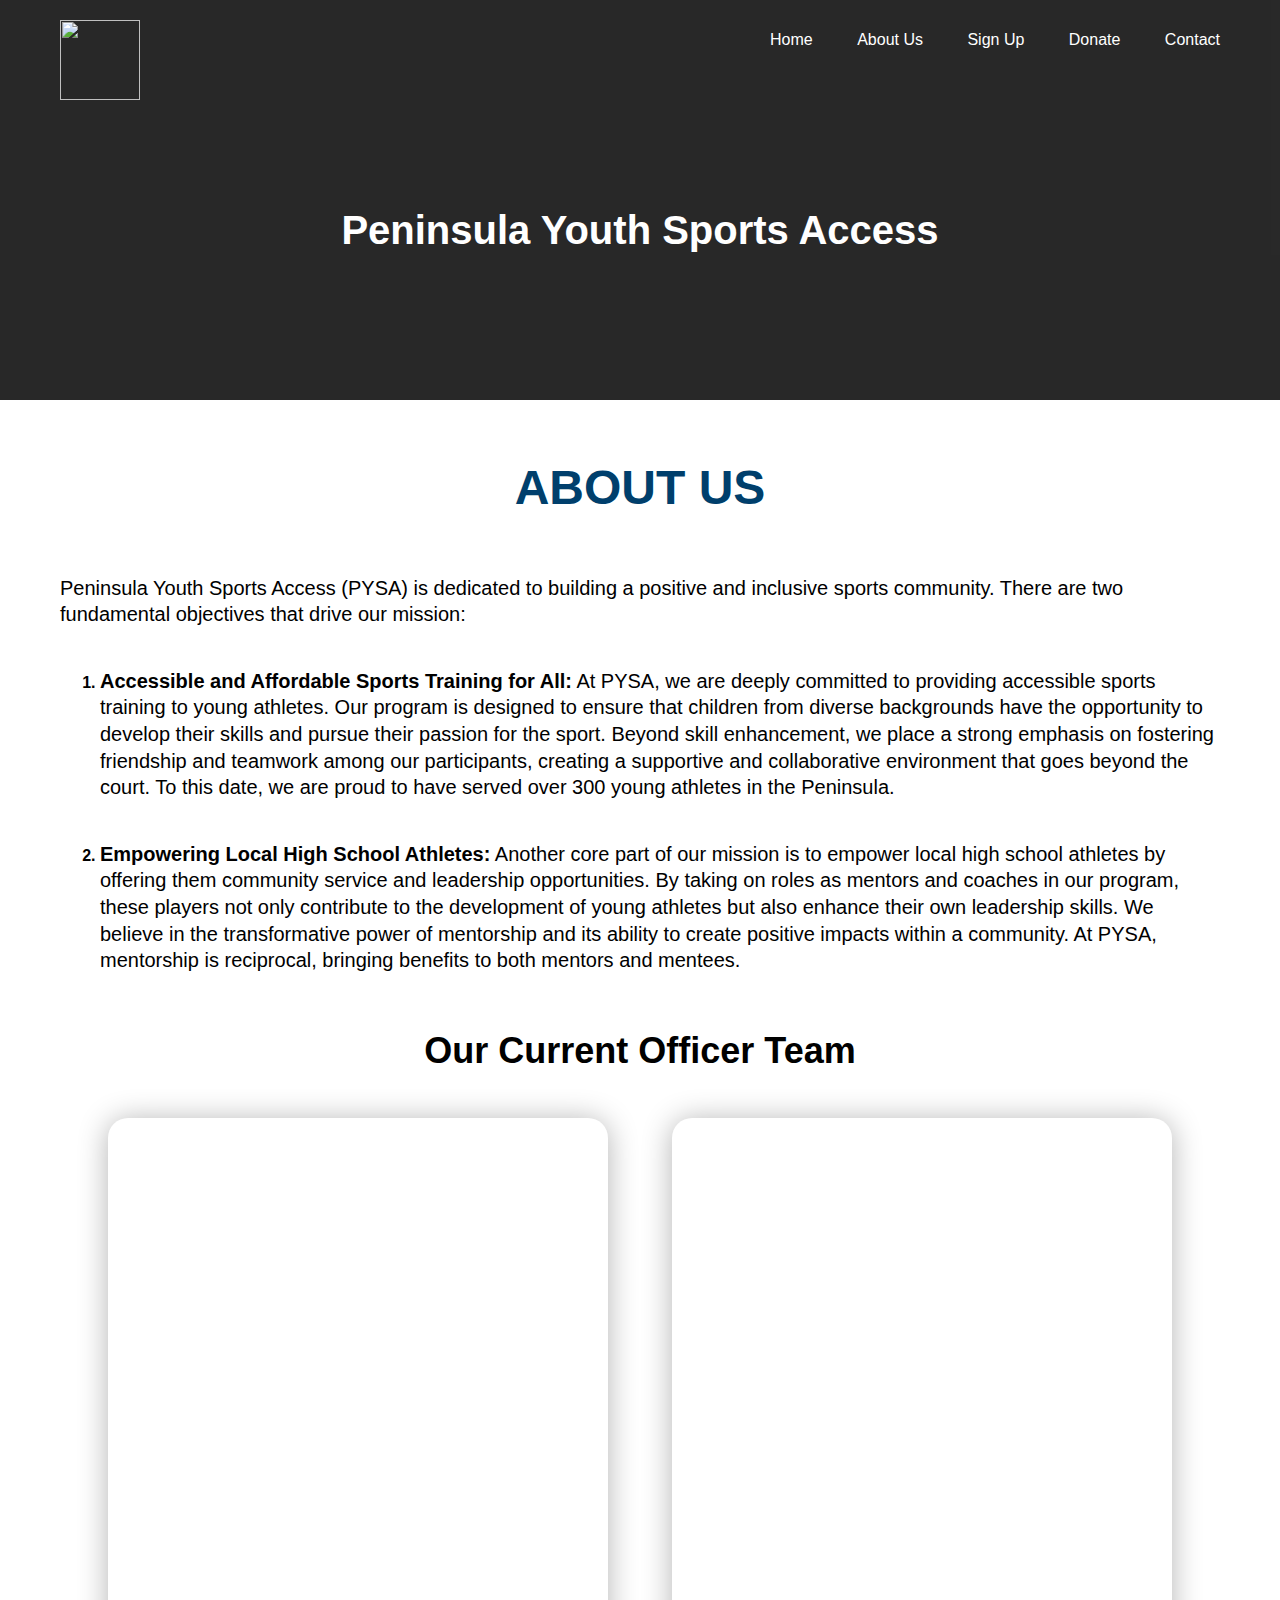
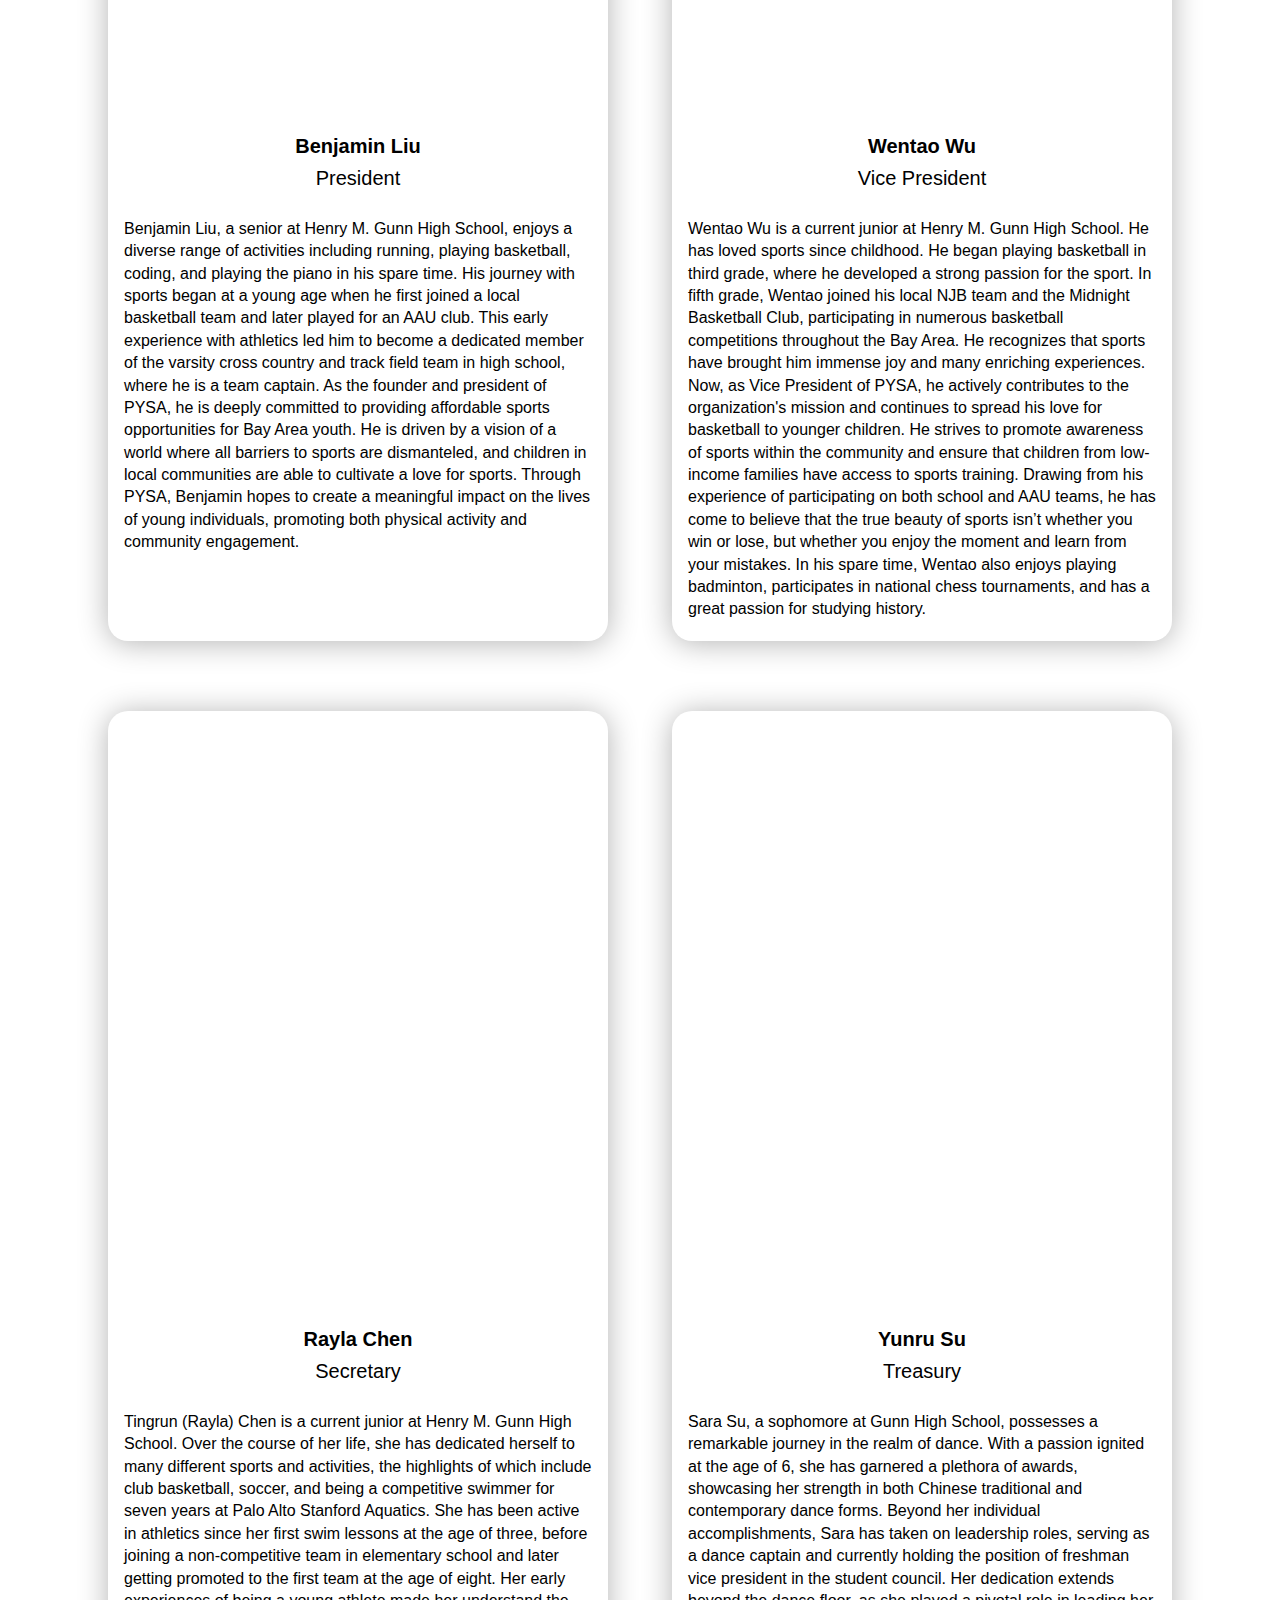
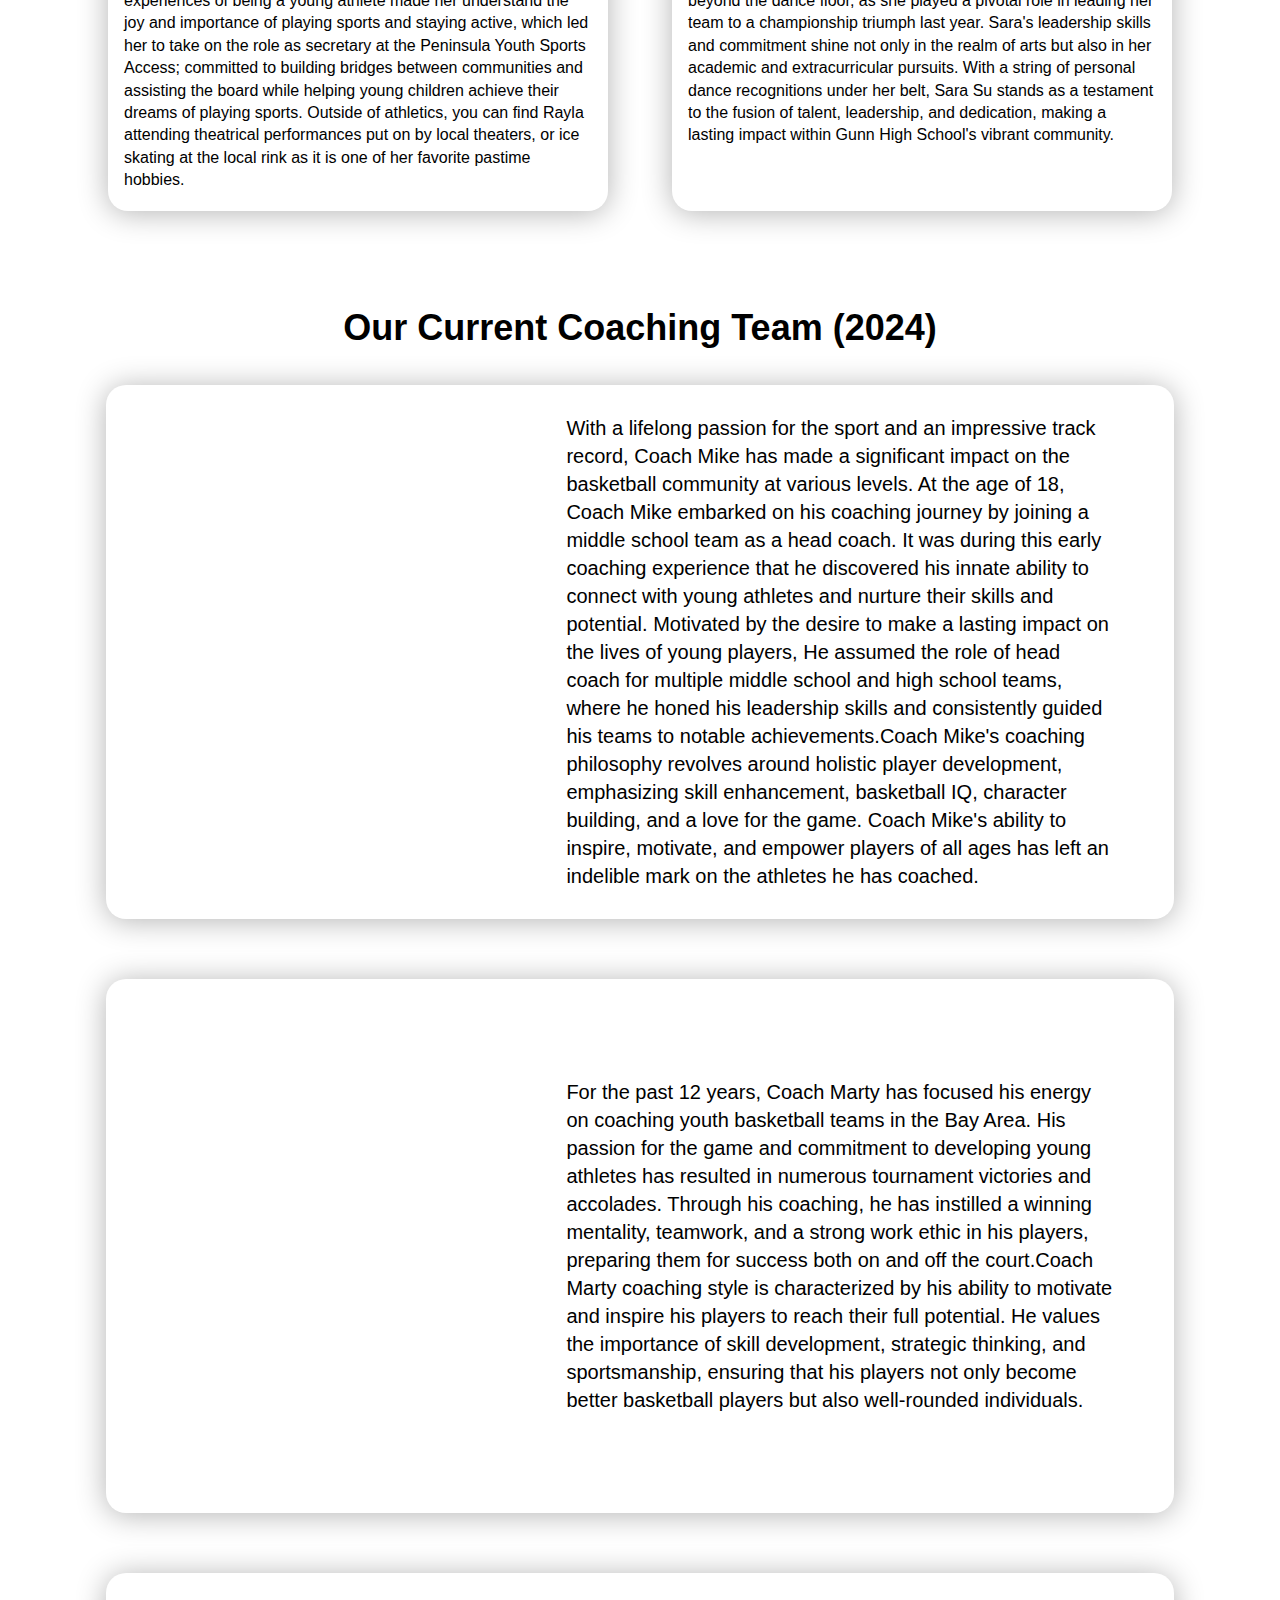
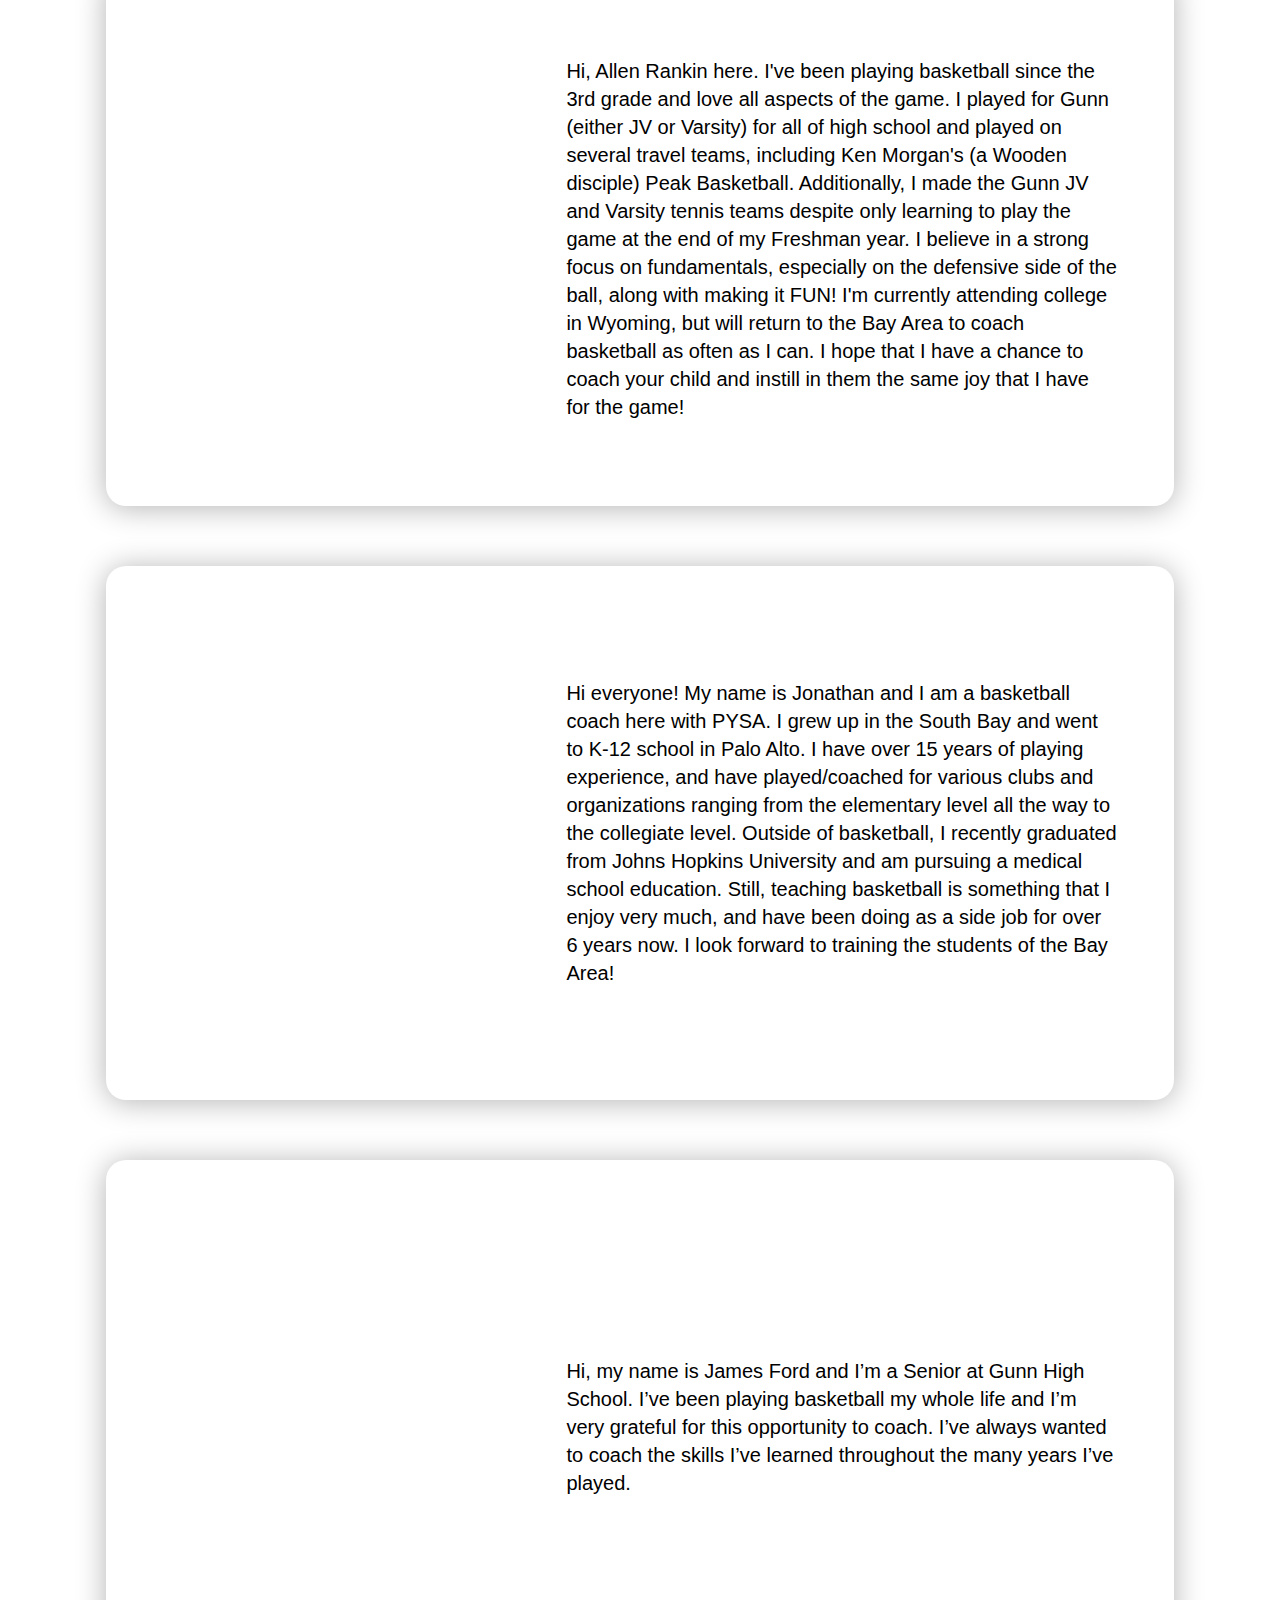
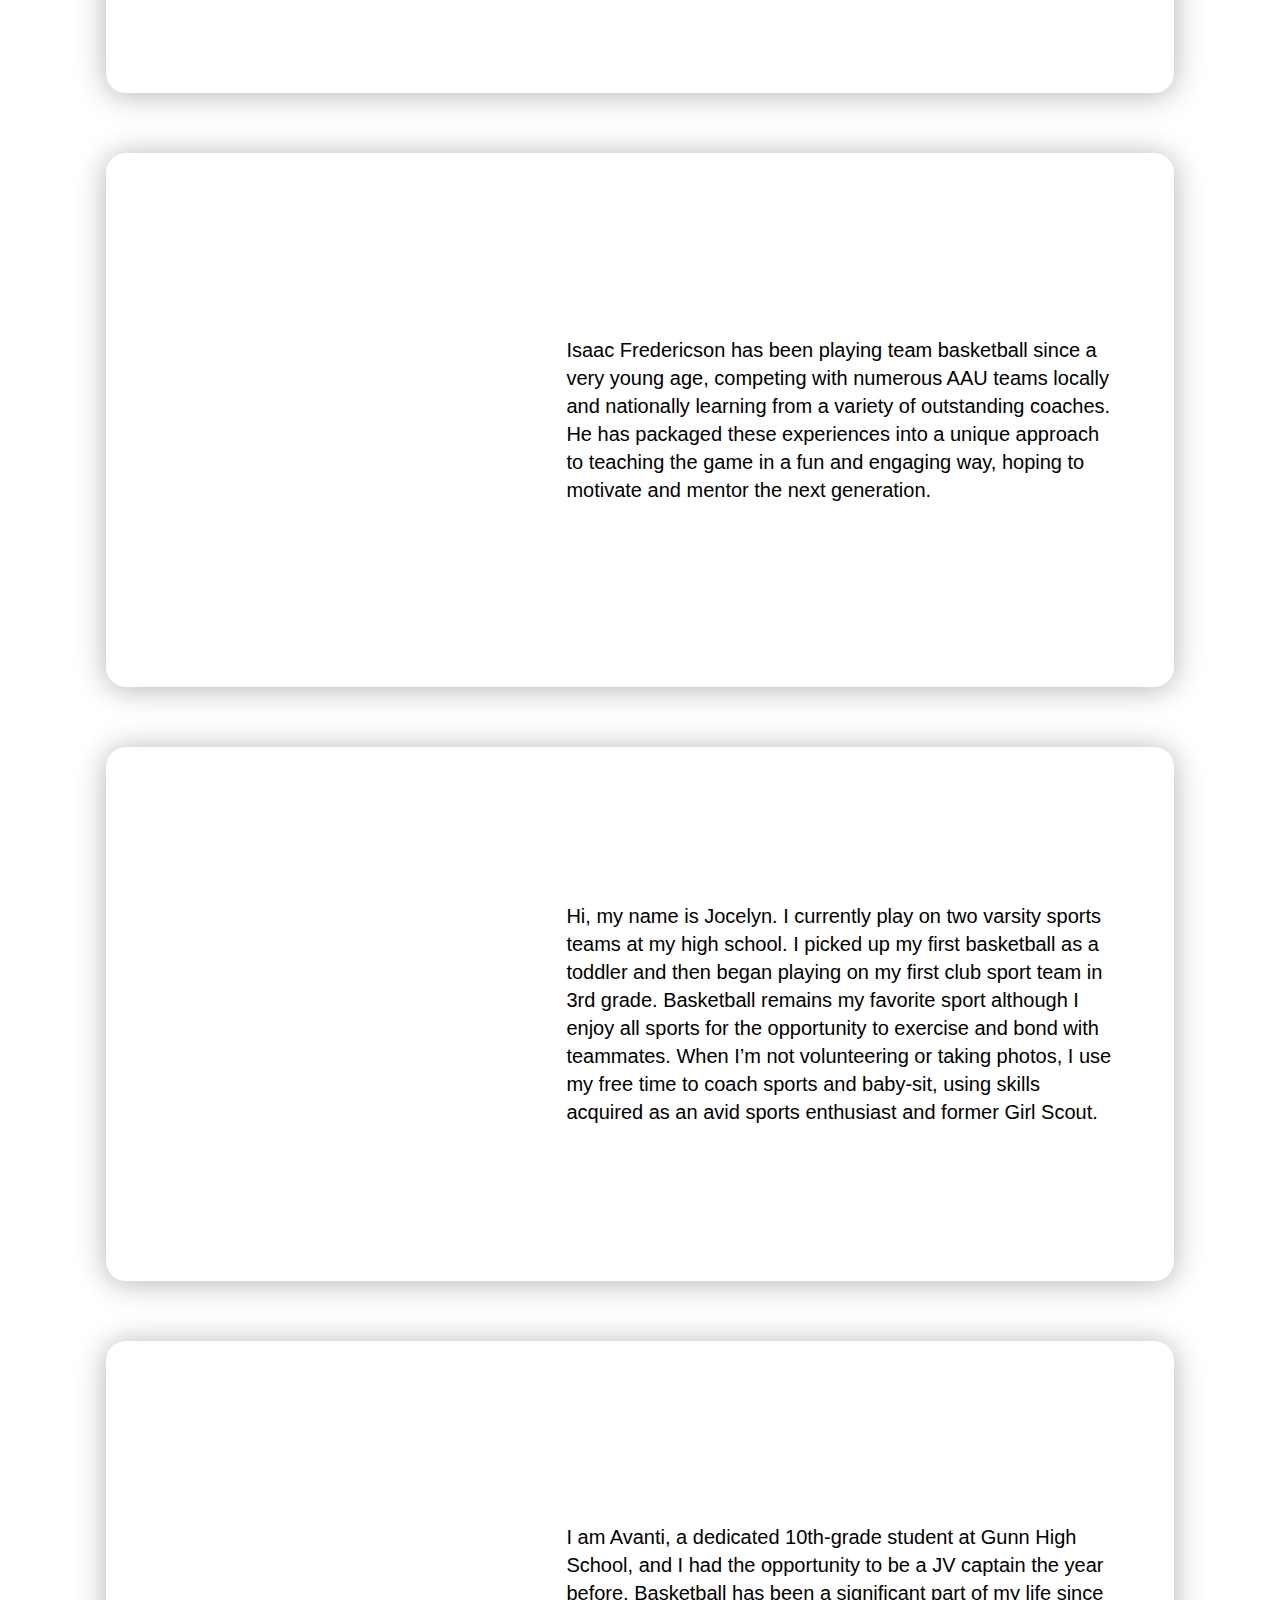
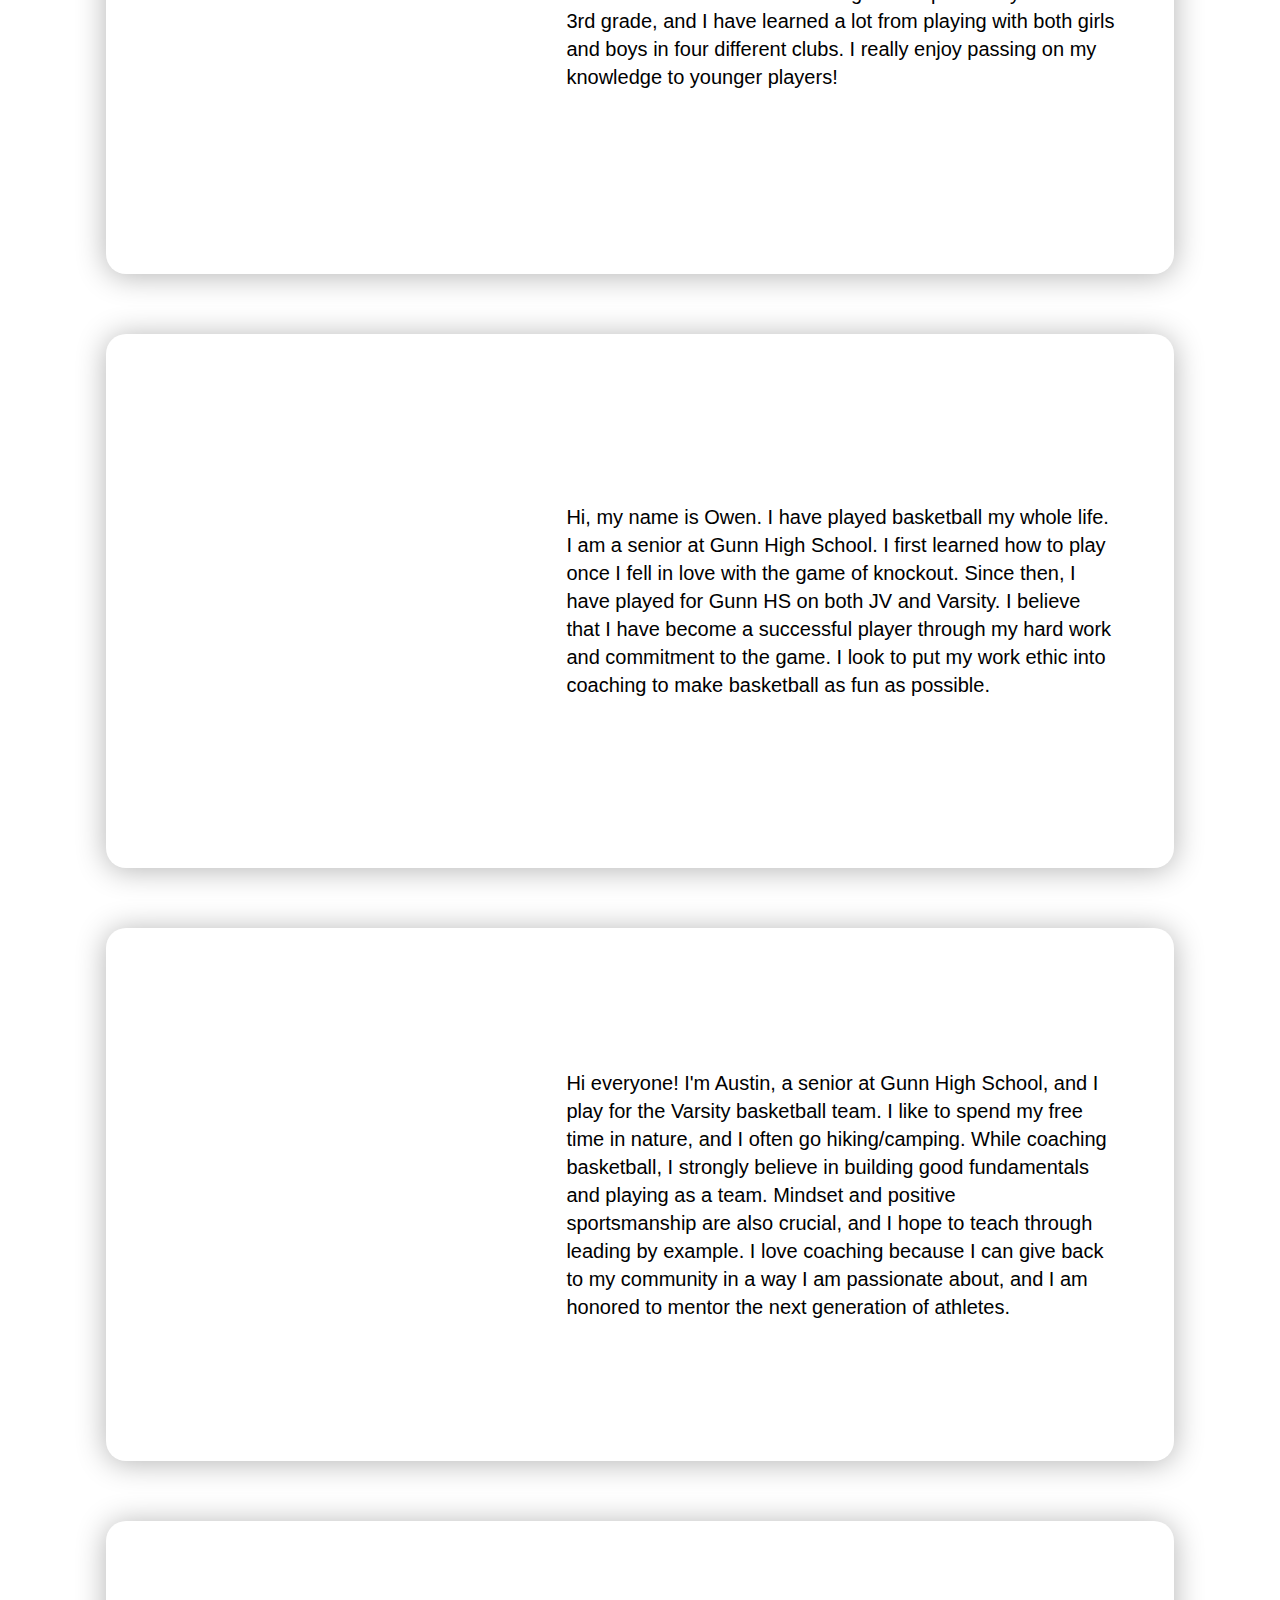
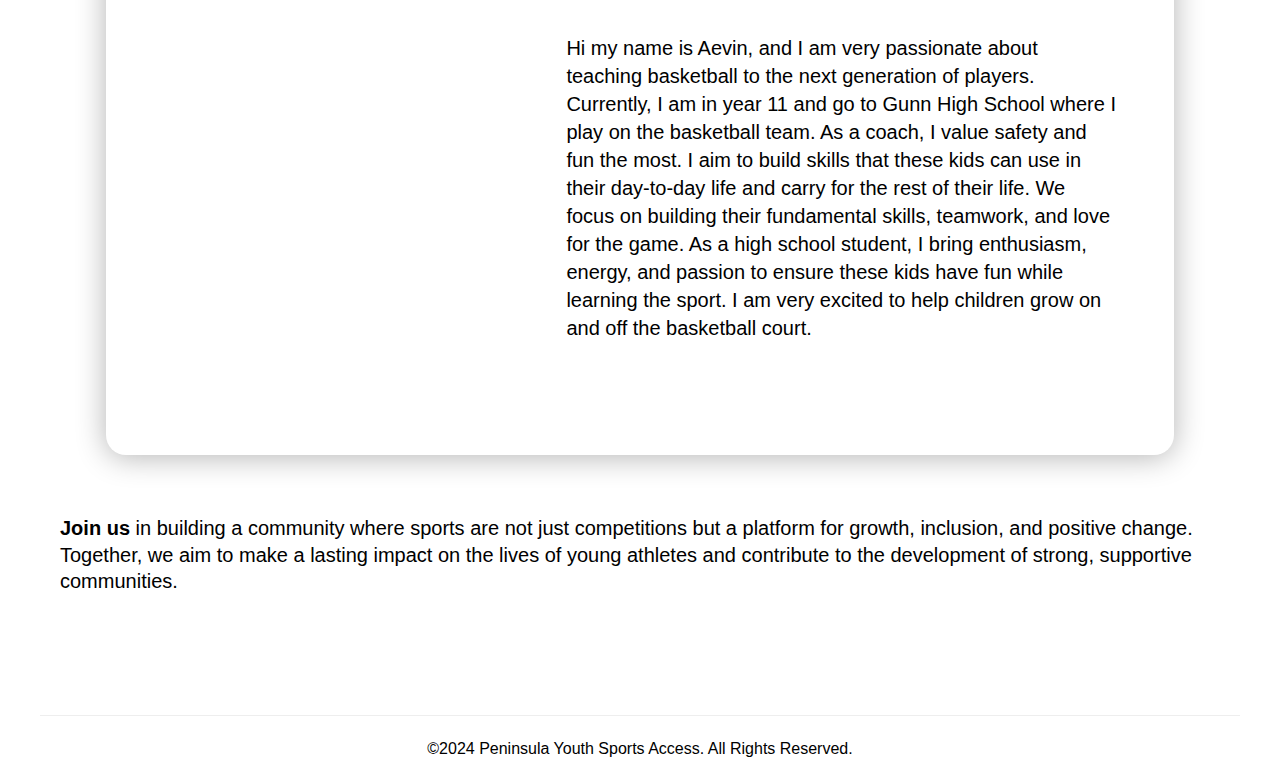
==== commit eed70333: "Update about.html" ====
--- a/about.html
+++ b/about.html
@@ -66,7 +66,7 @@
             <span>President</span>
           </p>
           <p class="intro">
-            Benjamin Liu, a senior at Henry M. Gunn High School, enjoys diverse range of activities such as running, playing basketball, coding, and playing the piano in his spare time. His journey with sports began at a young age when he first joined a local basketball team and later played for an AAU club. This early experience with athletics led to him becoming a dedicated member of the varsity cross country and track field team in high school. As the founder and president of PYSA, he is deeply committed to providing affordable sports opportunities for Bay Area youth. He is driven by a vision of a world where all barriers to sports are dismanteled, and children in local communities are able to cultivate a love for sports. Through PYSA, Benjamin hopes to create a meaningful impact on the lives of young individuals, promoting both physical activity and community engagement.
+            Benjamin Liu, a senior at Henry M. Gunn High School, enjoys a diverse range of activities including running, playing basketball, coding, and playing the piano in his spare time. His journey with sports began at a young age when he first joined a local basketball team and later played for an AAU club. This early experience with athletics led him to become a dedicated member of the varsity cross country and track field team in high school, where he is a team captain. As the founder and president of PYSA, he is deeply committed to providing affordable sports opportunities for Bay Area youth. He is driven by a vision of a world where all barriers to sports are dismanteled, and children in local communities are able to cultivate a love for sports. Through PYSA, Benjamin hopes to create a meaningful impact on the lives of young individuals, promoting both physical activity and community engagement.
           </p>
         </div>
         <div class="card">
